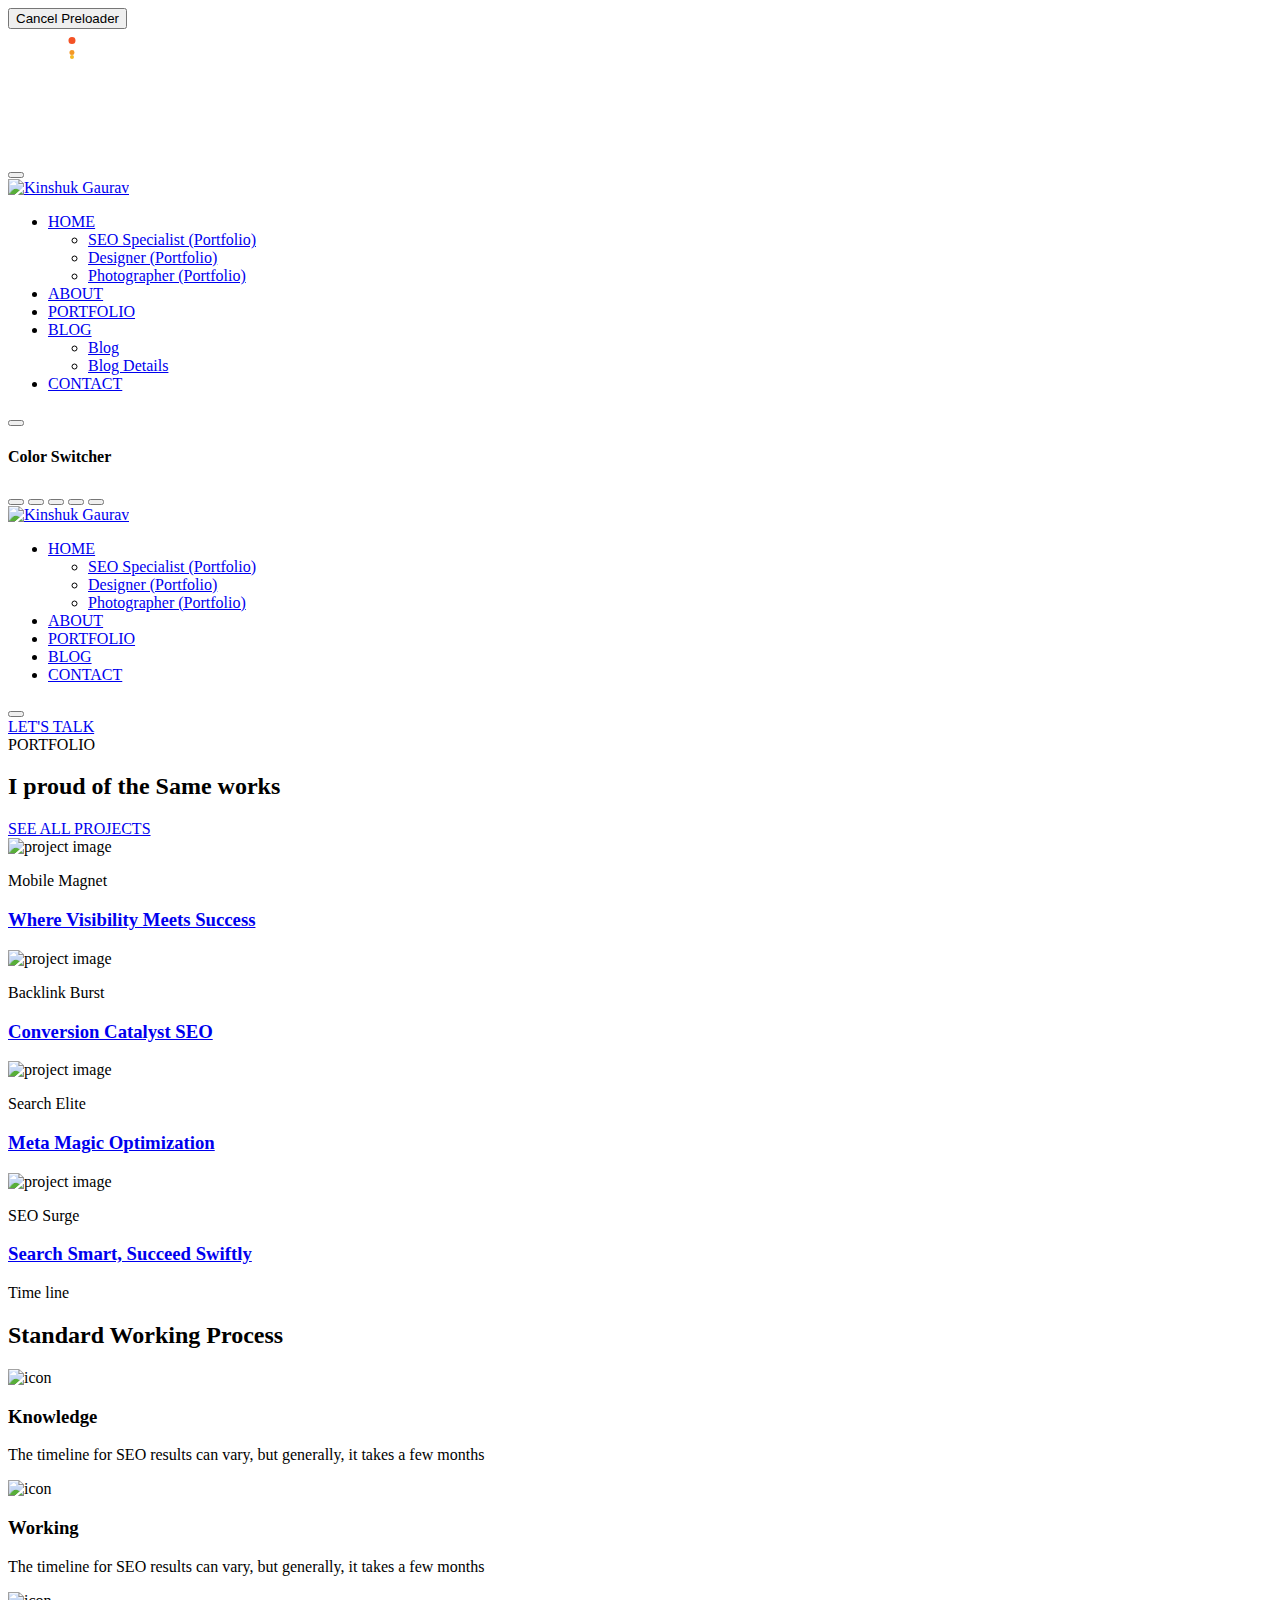
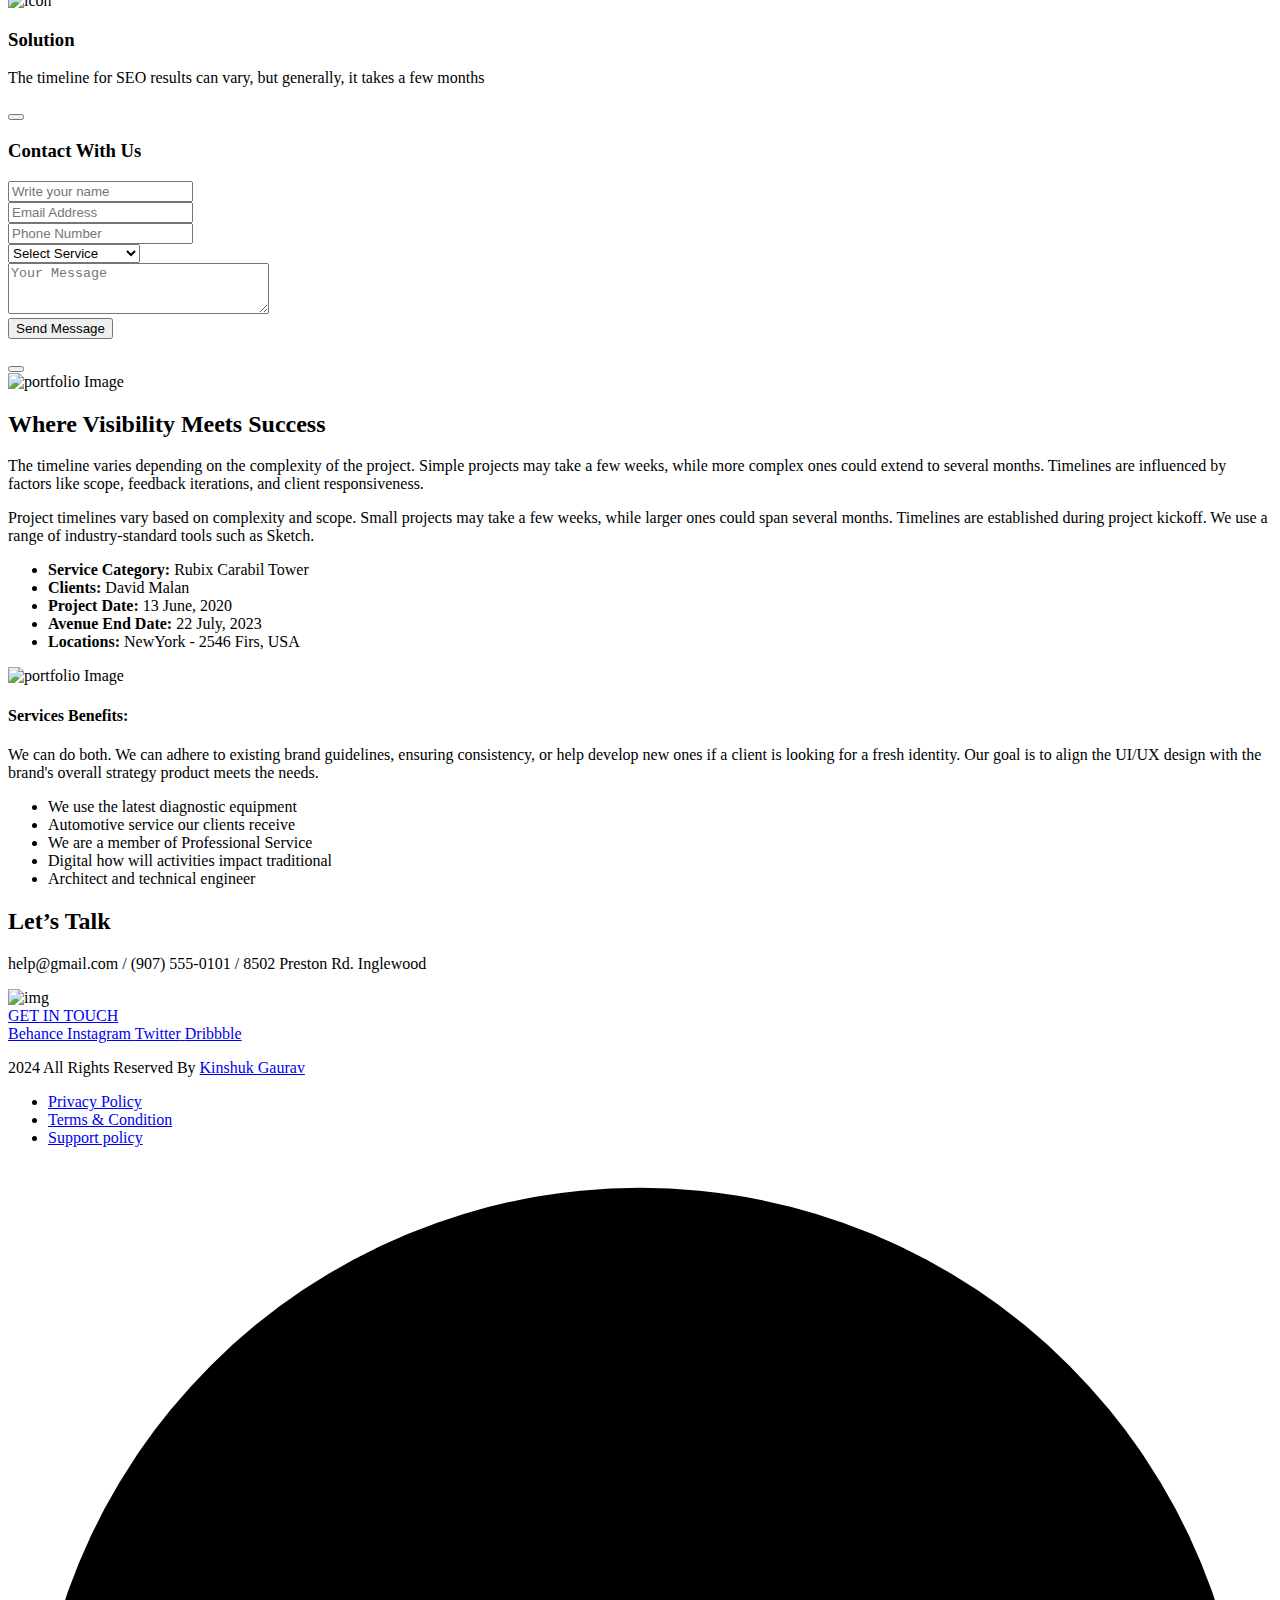
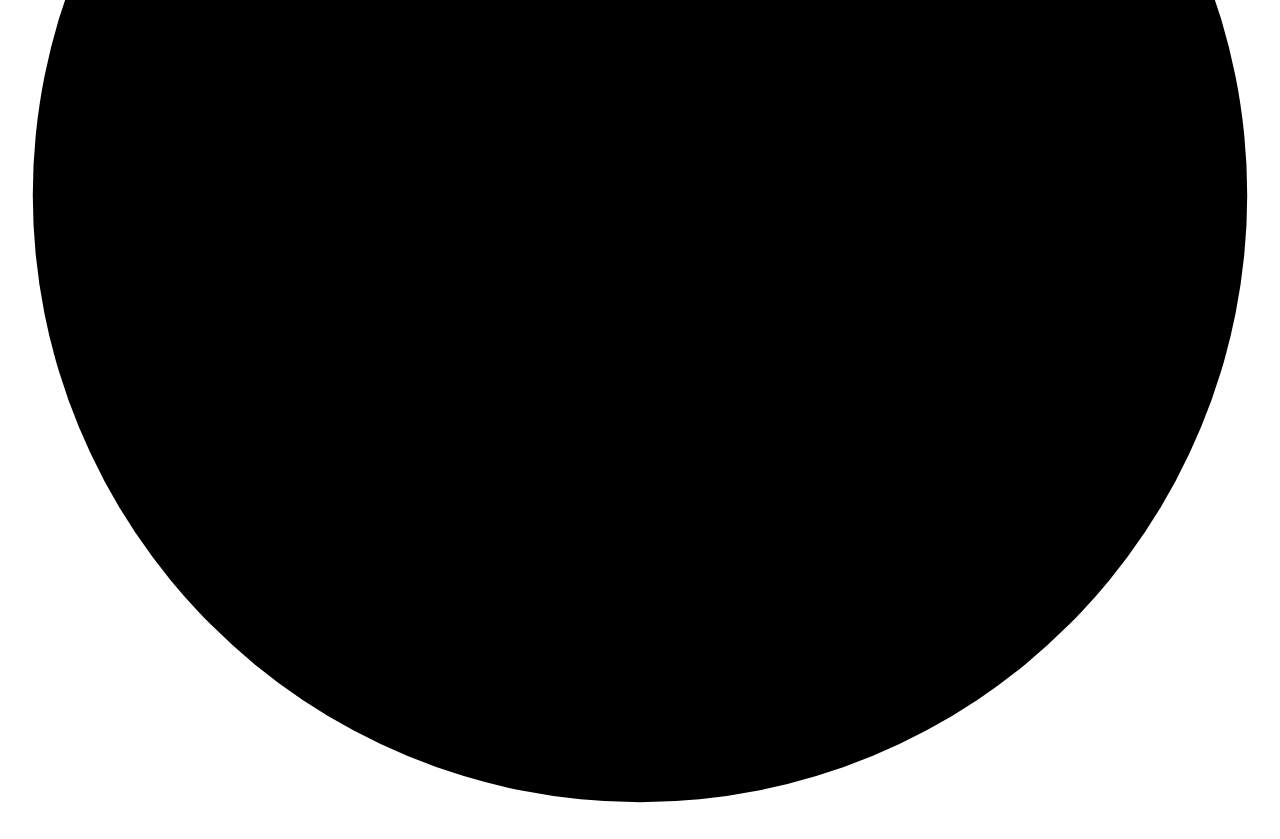
==== data_science_doman.html @ 2983e1f1 "commit" ====
<!doctype html>
<html class="no-js" lang="zxx">

<head>
    <meta charset="utf-8">
    <meta http-equiv="x-ua-compatible" content="ie=edge">
    <title>Kinshuk Gaurav - Personal Portfolio and Resume HTML Template - Home One</title>
    <meta name="author" content="Kinshuk Gaurav">
    <meta name="description" content="Kinshuk Gaurav - Personal Portfolio and Resume HTML Template">
    <meta name="keywords" content="Kinshuk Gaurav - Personal Portfolio and Resume HTML Template">
    <meta name="robots" content="INDEX,FOLLOW">
    <meta name="viewport" content="width=device-width,initial-scale=1,shrink-to-fit=no">
    <link rel="apple-touch-icon" sizes="57x57" href="assets_domains/img/favicons/apple-icon-57x57.png">
    <link rel="apple-touch-icon" sizes="60x60" href="assets_domains/img/favicons/apple-icon-60x60.png">
    <link rel="apple-touch-icon" sizes="72x72" href="assets_domains/img/favicons/apple-icon-72x72.png">
    <link rel="apple-touch-icon" sizes="76x76" href="assets_domains/img/favicons/apple-icon-76x76.png">
    <link rel="apple-touch-icon" sizes="114x114" href="assets_domains/img/favicons/apple-icon-114x114.png">
    <link rel="apple-touch-icon" sizes="120x120" href="assets_domains/img/favicons/apple-icon-120x120.png">
    <link rel="apple-touch-icon" sizes="144x144" href="assets_domains/img/favicons/apple-icon-144x144.png">
    <link rel="apple-touch-icon" sizes="152x152" href="assets_domains/img/favicons/apple-icon-152x152.png">
    <link rel="apple-touch-icon" sizes="180x180" href="assets_domains/img/favicons/apple-icon-180x180.png">
    <link rel="icon" type="image/png" sizes="192x192" href="assets_domains/img/favicons/android-icon-192x192.png">
    <link rel="icon" type="image/png" sizes="32x32" href="assets_domains/img/favicons/favicon-32x32.png">
    <link rel="icon" type="image/png" sizes="96x96" href="assets_domains/img/favicons/favicon-96x96.png">
    <link rel="icon" type="image/png" sizes="16x16" href="assets_domains/img/favicons/favicon-16x16.png">
    <link rel="manifest" href="assets_domains/img/favicons/manifest.json">
    <meta name="msapplication-TileColor" content="#ffffff">
    <meta name="msapplication-TileImage" content="assets_domains/img/favicons/ms-icon-144x144.png">
    <meta name="theme-color" content="#ffffff">
    <link rel="preconnect" href="https://fonts.googleapis.com">
    <link rel="preconnect" href="https://fonts.gstatic.com" crossorigin>
    <link
        href="https://fonts.googleapis.com/css2?family=Montserrat:wght@300;400;500;600;700;800&family=Poppins:wght@300;400;500;600;700&display=swap"
        rel="stylesheet">
    <link rel="stylesheet" href="assets_domains/css/app.min.css">
    <link rel="stylesheet" href="assets_domains/css/fontawesome.min.css">
    <link rel="stylesheet" href="assets_domains/css/style.css">
</head>

<body>
    <div class="preloader"><button class="th-btn preloaderCls link-anim"><span class="text-anime"><span
                    class="text">Cancel Preloader</span></span></button>
        <div class="preloader-inner"><svg xmlns="http://www.w3.org/2000/svg" viewBox="0 0 128 128" height="128px"
                width="128px" class="pl">
                <circle stroke-dashoffset="-376.4" stroke-dasharray="377 377" stroke-linecap="round"
                    transform="rotate(-90,64,64)" stroke-width="8" stroke="hsl(3,90%,55%)" fill="none" r="60" cy="64"
                    cx="64" class="pl__ring1"></circle>
                <circle stroke-dashoffset="-329.3" stroke-dasharray="329.9 329.9" stroke-linecap="round"
                    transform="rotate(-90,64,64)" stroke-width="7" stroke="hsl(13,90%,55%)" fill="none" r="52.5" cy="64"
                    cx="64" class="pl__ring2"></circle>
                <circle stroke-dashoffset="-288.6" stroke-dasharray="289 289" stroke-linecap="round"
                    transform="rotate(-90,64,64)" stroke-width="6" stroke="hsl(23,90%,55%)" fill="none" r="46" cy="64"
                    cx="64" class="pl__ring3"></circle>
                <circle stroke-dashoffset="-254" stroke-dasharray="254.5 254.5" stroke-linecap="round"
                    transform="rotate(-90,64,64)" stroke-width="5" stroke="hsl(33,90%,55%)" fill="none" r="40.5" cy="64"
                    cx="64" class="pl__ring4"></circle>
                <circle stroke-dashoffset="-225.8" stroke-dasharray="226.2 226.2" stroke-linecap="round"
                    transform="rotate(-90,64,64)" stroke-width="4" stroke="hsl(43,90%,55%)" fill="none" r="36" cy="64"
                    cx="64" class="pl__ring5"></circle>
                <circle stroke-dashoffset="-203.9" stroke-dasharray="204.2 204.2" stroke-linecap="round"
                    transform="rotate(-90,64,64)" stroke-width="3" stroke="hsl(53,90%,55%)" fill="none" r="32.5" cy="64"
                    cx="64" class="pl__ring6"></circle>
            </svg></div>
    </div>
    <div class="th-menu-wrapper onepage-nav">
        <div class="th-menu-area text-center"><button class="th-menu-toggle"><i class="fal fa-times"></i></button>
            <div class="mobile-logo"><a class="icon-masking" href="index.html"><span
                        data-mask-src="assets_domains/img/logo.svg" class="mask-icon"></span> <img
                        src="assets_domains/img/logo.svg" alt="Kinshuk Gaurav"></a></div>
            <div class="th-mobile-menu">
                <ul>
                    <li class="menu-item-has-children">
                        <a href="index.html">
                            <div class="link-anim"><span class="text-anime"><span class="text">HOME</span></span>
                            </div>
                        </a>
                        <ul class="sub-menu">
                            <li><a href="index.html">SEO Specialist (Portfolio)</a></li>
                            <li><a href="home-2.html">Designer (Portfolio)</a></li>
                            <li><a href="home-3.html">Photographer (Portfolio)</a></li>
                        </ul>
                    </li>
                    <li>
                        <a href="index.html#about-sec">
                            <div class="link-anim"><span class="text-anime"><span class="text">ABOUT</span></span>
                            </div>
                        </a>
                    </li>
                    <li>
                        <a href="index.html#portfolio-sec">
                            <div class="link-anim"><span class="text-anime"><span class="text">PORTFOLIO</span></span>
                            </div>
                        </a>
                    </li>
                    <li class="menu-item-has-children">
                        <a href="blog.html">
                            <div class="link-anim"><span class="text-anime"><span class="text">BLOG</span></span>
                            </div>
                        </a>
                        <ul class="sub-menu">
                            <li><a href="blog.html">Blog</a></li>
                            <li><a href="blog-details.html">Blog Details</a></li>
                        </ul>
                    </li>
                    <li>
                        <a href="#contactModal" data-bs-toggle="modal" data-bs-target="#contactModal">
                            <div class="link-anim"><span class="text-anime"><span class="text">CONTACT</span></span>
                            </div>
                        </a>
                    </li>
                </ul>
            </div>
        </div>
    </div>
    <div class="color-scheme-wrap active"><button class="switchIcon"><i class="far fa-palette"></i></button>
        <h4 class="color-scheme-wrap-title"><i class="far fa-palette"></i> Color Switcher</h4>
        <div class="color-switch-btns"><button data-color="#D21C23"><i class="fa-solid fa-droplet"></i></button> <button
                data-color="#EB5939"><i class="fa-solid fa-droplet"></i></button> <button data-color="#FF9301"><i
                    class="fa-solid fa-droplet"></i></button> <button data-color="#00D061"><i
                    class="fa-solid fa-droplet"></i></button> <button data-color="#0092FF"><i
                    class="fa-solid fa-droplet"></i></button></div>
    </div>
    <header class="th-header header-layout1 onepage-nav">
        <div class="sticky-wrapper">
            <div class="sticky-active">
                <div class="menu-area">
                    <div class="container">
                        <div class="row align-items-center justify-content-between">
                            <div class="col-auto">
                                <div class="header-logo"><a class="icon-masking" href="index.html"><span
                                            data-mask-src="https://cdn-icons-png.flaticon.com/512/3080/3080443.png"
                                            class="mask-icon"></span> <img src="assets_domains/img/logo.svg"
                                            alt="Kinshuk Gaurav"></a></div>
                            </div>
                            <div class="col-auto">
                                <nav class="main-menu d-none d-lg-inline-block">
                                    <ul>
                                        <li class="menu-item-has-children">
                                            <a href="#hero">
                                                <div class="link-anim"><span class="text-anime"><span
                                                            class="text">HOME</span></span>
                                                </div>
                                            </a>
                                            <ul class="sub-menu">
                                                <li><a href="index.html">SEO Specialist (Portfolio)</a></li>
                                                <li><a href="home-2.html">Designer (Portfolio)</a></li>
                                                <li><a href="home-3.html">Photographer (Portfolio)</a></li>
                                            </ul>
                                        </li>
                                        <li>
                                            <a href="#about-sec">
                                                <div class="link-anim"><span class="text-anime"><span
                                                            class="text">ABOUT</span></span>
                                                </div>
                                            </a>
                                        </li>
                                        <li>
                                            <a href="#portfolio-sec">
                                                <div class="link-anim"><span class="text-anime"><span
                                                            class="text">PORTFOLIO</span></span>
                                                </div>
                                            </a>
                                        </li>
                                        <li>
                                            <a href="#blog-sec">
                                                <div class="link-anim"><span class="text-anime"><span
                                                            class="text">BLOG</span></span>
                                                </div>
                                            </a>
                                        </li>
                                        <li>
                                            <a href="#contactModal" data-bs-toggle="modal"
                                                data-bs-target="#contactModal">
                                                <div class="link-anim"><span class="text-anime"><span
                                                            class="text">CONTACT</span></span>
                                                </div>
                                            </a>
                                        </li>
                                    </ul>
                                </nav>
                                <div class="header-button d-flex d-lg-none"><button type="button"
                                        class="th-menu-toggle"><i class="far fa-bars"></i></button></div>
                            </div>
                            <div class="col-auto d-none d-lg-block">
                                <div class="header-button"><a href="#contactModal" data-bs-toggle="modal"
                                        data-bs-target="#contactModal" class="th-btn style-border link-anim"><span
                                            class="text-anime"><span class="text">LET'S TALK</span></span></a></div>
                            </div>
                        </div>
                    </div>
                </div>
            </div>
        </div>
    </header>
    <section class="space" id="portfolio-sec">
        <div class="container">
            <div class="row justify-content-between">
                <div class="col-xl-4">
                    <div class="title-area"><span class="sub-title">PORTFOLIO</span>
                        <h2 class="sec-title">I proud of the Same works</h2>
                    </div>
                </div>
                <div class="col-auto align-self-end">
                    <div class="sec-btn"><a href="https://www.behance.net/" class="th-btn style-border2 link-anim"><span
                                class="text-anime"><span class="text">SEE ALL PROJECTS</span></span><i
                                class="fa-solid fa-arrow-right ms-2"></i></a></div>
                </div>
            </div>
            <div class="portfolio-list-wrap">
                <div class="portfolio-list">
                    <div class="portfolio-card">
                        <div class="portfolio-img img-shine" data-bs-toggle="modal" data-bs-target="#portfolioModal">
                            <img src="https://cdn-icons-png.flaticon.com/512/3080/3080443.png" alt="project image">
                        </div>
                        <div class="portfolio-content"><a href="#portfolioModal" data-bs-toggle="modal"
                                data-bs-target="#portfolioModal" class="icon-btn"><i class="far fa-arrow-right"></i></a>
                            <div class="portfolio-details">
                                <p class="portfolio-subtitle">Mobile Magnet</p>
                                <h3 class="portfolio-title"><a href="#portfolioModal" data-bs-toggle="modal"
                                        data-bs-target="#portfolioModal">Where Visibility Meets Success</a></h3>
                            </div>
                        </div>
                    </div>
                </div>
                <div class="portfolio-list">
                    <div class="portfolio-card">
                        <div class="portfolio-img img-shine" data-bs-toggle="modal" data-bs-target="#portfolioModal">
                            <img src="assets_domains/img/project/project_1_2.png" alt="project image">
                        </div>
                        <div class="portfolio-content"><a href="#portfolioModal" data-bs-toggle="modal"
                                data-bs-target="#portfolioModal" class="icon-btn"><i class="far fa-arrow-right"></i></a>
                            <div class="portfolio-details">
                                <p class="portfolio-subtitle">Backlink Burst</p>
                                <h3 class="portfolio-title"><a href="#portfolioModal" data-bs-toggle="modal"
                                        data-bs-target="#portfolioModal">Conversion Catalyst SEO</a></h3>
                            </div>
                        </div>
                    </div>
                </div>
                <div class="portfolio-list">
                    <div class="portfolio-card">
                        <div class="portfolio-img img-shine" data-bs-toggle="modal" data-bs-target="#portfolioModal">
                            <img src="assets_domains/img/project/project_1_3.png" alt="project image">
                        </div>
                        <div class="portfolio-content"><a href="#portfolioModal" data-bs-toggle="modal"
                                data-bs-target="#portfolioModal" class="icon-btn"><i class="far fa-arrow-right"></i></a>
                            <div class="portfolio-details">
                                <p class="portfolio-subtitle">Search Elite</p>
                                <h3 class="portfolio-title"><a href="#portfolioModal" data-bs-toggle="modal"
                                        data-bs-target="#portfolioModal">Meta Magic Optimization</a></h3>
                            </div>
                        </div>
                    </div>
                </div>
                <div class="portfolio-list">
                    <div class="portfolio-card">
                        <div class="portfolio-img img-shine" data-bs-toggle="modal" data-bs-target="#portfolioModal">
                            <img src="assets_domains/img/project/project_1_4.png" alt="project image">
                        </div>
                        <div class="portfolio-content"><a href="#portfolioModal" data-bs-toggle="modal"
                                data-bs-target="#portfolioModal" class="icon-btn"><i class="far fa-arrow-right"></i></a>
                            <div class="portfolio-details">
                                <p class="portfolio-subtitle">SEO Surge</p>
                                <h3 class="portfolio-title"><a href="#portfolioModal" data-bs-toggle="modal"
                                        data-bs-target="#portfolioModal">Search Smart, Succeed Swiftly</a></h3>
                            </div>
                        </div>
                    </div>
                </div>
            </div>
        </div>
    </section>

    <section class="space-bottom">
        <div class="container">
            <div class="title-area text-center"><span class="sub-title">Time line</span>
                <h2 class="sec-title">Standard Working Process</h2>
            </div>
            <div class="process-wrap-1" data-bg-src="assets_domains/img/shape/process-bg-shape1.png">
                <div class="row gy-4 gy-xl-0 justify-content-lg-between justify-content-center">
                    <div class="col-xl-auto col-lg-4 col-md-6">
                        <div class="process-card">
                            <div class="box-content">
                                <div class="box-icon"><img src="assets_domains/img/icon/process-icon1-1.svg" alt="icon">
                                </div>
                                <h3 class="box-title">Knowledge</h3>
                                <p class="box-text">The timeline for SEO results can vary, but generally, it takes a few
                                    months</p>
                            </div>
                        </div>
                    </div>
                    <div class="col-xl-auto col-lg-4 col-md-6">
                        <div class="process-card">
                            <div class="box-content">
                                <div class="box-icon"><img src="assets_domains/img/icon/process-icon1-2.svg" alt="icon">
                                </div>
                                <h3 class="box-title">Working</h3>
                                <p class="box-text">The timeline for SEO results can vary, but generally, it takes a few
                                    months</p>
                            </div>
                        </div>
                    </div>
                    <div class="col-xl-auto col-lg-4 col-md-6">
                        <div class="process-card">
                            <div class="box-content">
                                <div class="box-icon"><img src="assets_domains/img/icon/process-icon1-3.svg" alt="icon">
                                </div>
                                <h3 class="box-title">Solution</h3>
                                <p class="box-text">The timeline for SEO results can vary, but generally, it takes a few
                                    months</p>
                            </div>
                        </div>
                    </div>
                </div>
            </div>
        </div>
    </section>
    <div class="th-modal modal fade" id="contactModal" tabindex="-1" aria-hidden="true">
        <div class="modal-dialog modal-xl">
            <div class="modal-content">
                <div class="container"><button type="button" class="icon-btn btn-close" data-bs-dismiss="modal"
                        aria-label="Close"><i class="fa-regular fa-xmark"></i></button>
                    <div class="contact-form-v1 bg-title">
                        <h3 class="fs-40 mb-30 mt-n2 text-white">Contact With Us</h3>
                        <form action="mail.php" method="POST" class="contact-form ajax-contact">
                            <div class="row">
                                <div class="form-group col-md-6 style-border"><input type="text" class="form-control"
                                        name="name" id="name" placeholder="Write your name"></div>
                                <div class="form-group col-md-6 style-border"><input type="email" class="form-control"
                                        name="email" id="email" placeholder="Email Address"></div>
                                <div class="form-group col-md-6 style-border"><input type="tel" class="form-control"
                                        name="number" id="number" placeholder="Phone Number"></div>
                                <div class="form-group col-md-6 style-border"><select name="subject" id="subject"
                                        class="form-select">
                                        <option value="" disabled="disabled" selected="selected" hidden>Select Service
                                        </option>
                                        <option value="Web Development">Web Development</option>
                                        <option value="Brand Marketing">Brand Marketing</option>
                                        <option value="UI/UX Designing">UI/UX Designing</option>
                                        <option value="Photography">Photography</option>
                                    </select> <i class="fal fa-chevron-down"></i></div>
                                <div class="form-group col-12 style-border"><textarea name="message" id="message"
                                        cols="30" rows="3" class="form-control" placeholder="Your Message"></textarea>
                                </div>
                                <div class="form-btn col-12"><button class="th-btn w-100">Send Message</button></div>
                            </div>
                            <p class="form-messages mb-0 mt-3"></p>
                        </form>
                    </div>
                </div>
            </div>
        </div>
    </div>
    <div class="th-modal modal fade" id="portfolioModal" tabindex="-1" aria-hidden="true">
        <div class="modal-dialog modal-xl">
            <div class="modal-content">
                <div class="container"><button type="button" class="icon-btn btn-close" data-bs-dismiss="modal"
                        aria-label="Close"><i class="fa-regular fa-xmark"></i></button>
                    <div class="page-single bg-title">
                        <div class="page-img mb-30"><img class="w-100" src="assets_domains/img/project/project_1_1.png"
                                alt="portfolio Image"></div>
                        <div class="page-content">
                            <h2 class="h3 page-title text-white">Where Visibility Meets Success</h2>
                            <div class="row gy-30">
                                <div class="col-xl-7">
                                    <p class="mb-20 text-light">The timeline varies depending on the complexity of the
                                        project. Simple projects may take a few weeks, while more complex ones could
                                        extend to several months. Timelines are influenced by factors like scope,
                                        feedback
                                        iterations, and client responsiveness.</p>
                                    <p class="mb-xl-4 mb-0 text-light">Project timelines vary based on complexity and
                                        scope. Small projects may take a few weeks, while larger ones could span several
                                        months. Timelines are established during project kickoff. We use a range of
                                        industry-standard
                                        tools such as Sketch.</p>
                                </div>
                                <div class="col-xl-5">
                                    <ul class="portfolio-info-list text-light">
                                        <li><strong>Service Category:</strong> Rubix Carabil Tower</li>
                                        <li><strong>Clients:</strong> David Malan</li>
                                        <li><strong>Project Date:</strong> 13 June, 2020</li>
                                        <li><strong>Avenue End Date:</strong> 22 July, 2023</li>
                                        <li><strong>Locations:</strong> NewYork - 2546 Firs, USA</li>
                                    </ul>
                                </div>
                            </div>
                            <div class="row gy-30 gx-40 align-items-center">
                                <div class="col-xl-6">
                                    <div class="page-img mb-0"><img class="w-100"
                                            src="assets_domains/img/project/project_1_2.png" alt="portfolio Image">
                                    </div>
                                </div>
                                <div class="col-xl-6">
                                    <h4 class="box-title text-white">Services Benefits:</h4>
                                    <p class="text-light">We can do both. We can adhere to existing brand guidelines,
                                        ensuring consistency, or help develop new ones if a client is looking for a
                                        fresh identity. Our goal is to align the UI/UX design with the brand's overall
                                        strategy product meets the needs.</p>
                                    <div class="checklist style7">
                                        <ul>
                                            <li class="text-light"><i class="far fa-check-circle"></i>We use the latest
                                                diagnostic equipment</li>
                                            <li class="text-light"><i class="far fa-check-circle"></i>Automotive service
                                                our clients receive</li>
                                            <li class="text-light"><i class="far fa-check-circle"></i>We are a member of
                                                Professional Service</li>
                                            <li class="text-light"><i class="far fa-check-circle"></i>Digital how will
                                                activities impact traditional</li>
                                            <li class="text-light"><i class="far fa-check-circle"></i>Architect and
                                                technical engineer</li>
                                        </ul>
                                    </div>
                                </div>
                            </div>
                        </div>
                    </div>
                </div>
            </div>
        </div>
    </div>
    <footer class="footer-wrapper footer-layout1">
        <div class="footer-top">
            <div class="container">
                <h2 class="footer-top-title">Let’s Talk</h2>
                <p class="footer-top-text">help@gmail.com / (907) 555-0101 / 8502 Preston Rd. Inglewood</p>
                <div class="footer-btn-wrap">
                    <div class="bg-shape">
                        <div class="icon"><i class="fa-regular fa-arrow-down-long"></i></div><img class="spin"
                            src="assets_domains/img/bg/footer_bg_1.jpg" alt="img">
                    </div><a class="th-btn link-anim" href="#contactModal" data-bs-toggle="modal"
                        data-bs-target="#contactModal"><span class="text-anime"><span class="text">GET IN
                                TOUCH</span></span></a>
                </div>
                <div class="footer-social-wrap"><a class="social-link link-anim" href="https://www.behance.com/"><span
                            class="icon-btn"><i class="fab fa-behance"></i></span> <span class="text-anime"><span
                                class="text">Behance</span> </span></a><a class="social-link link-anim"
                        href="https://www.instagram.com/"><span class="icon-btn"><i class="fab fa-instagram"></i></span>
                        <span class="text-anime"><span class="text">Instagram</span> </span></a>
                    <a class="social-link link-anim" href="https://www.twitter.com/"><span class="icon-btn"><i
                                class="fab fa-twitter"></i></span> <span class="text-anime"><span
                                class="text">Twitter</span> </span>
                    </a><a class="social-link link-anim" href="https://www.dribbble.com/"><span class="icon-btn"><i
                                class="fab fa-dribbble"></i></span> <span class="text-anime"><span
                                class="text">Dribbble</span></span></a>
                </div>
            </div>
        </div>
        <div class="copyright-wrap">
            <div class="container">
                <div class="row gy-2 align-items-center">
                    <div class="col-lg-6">
                        <p class="copyright-text"><i class="fal fa-copyright"></i> 2024 All Rights Reserved By <a
                                href="index.html">Kinshuk Gaurav</a></p>
                    </div>
                    <div class="col-lg-6 text-center text-lg-end">
                        <div class="footer-links">
                            <ul>
                                <li><a href="about.html">Privacy Policy</a></li>
                                <li><a href="about.html">Terms & Condition</a></li>
                                <li><a href="about.html">Support policy</a></li>
                            </ul>
                        </div>
                    </div>
                </div>
            </div>
        </div>
    </footer>
    <div class="scroll-top"><svg class="progress-circle svg-content" width="100%" height="100%" viewBox="-1 -1 102 102">
            <path d="M50,1 a49,49 0 0,1 0,98 a49,49 0 0,1 0,-98"
                style="transition: stroke-dashoffset 10ms linear 0s; stroke-dasharray: 307.919, 307.919; stroke-dashoffset: 307.919;">
            </path>
        </svg></div>
    <script src="assets_domains/js/vendor/jquery-3.7.1.min.js"></script>
    <script src="assets_domains/js/app.min.js"></script>
    <script src="assets_domains/js/main.js"></script>
</body>

</html>
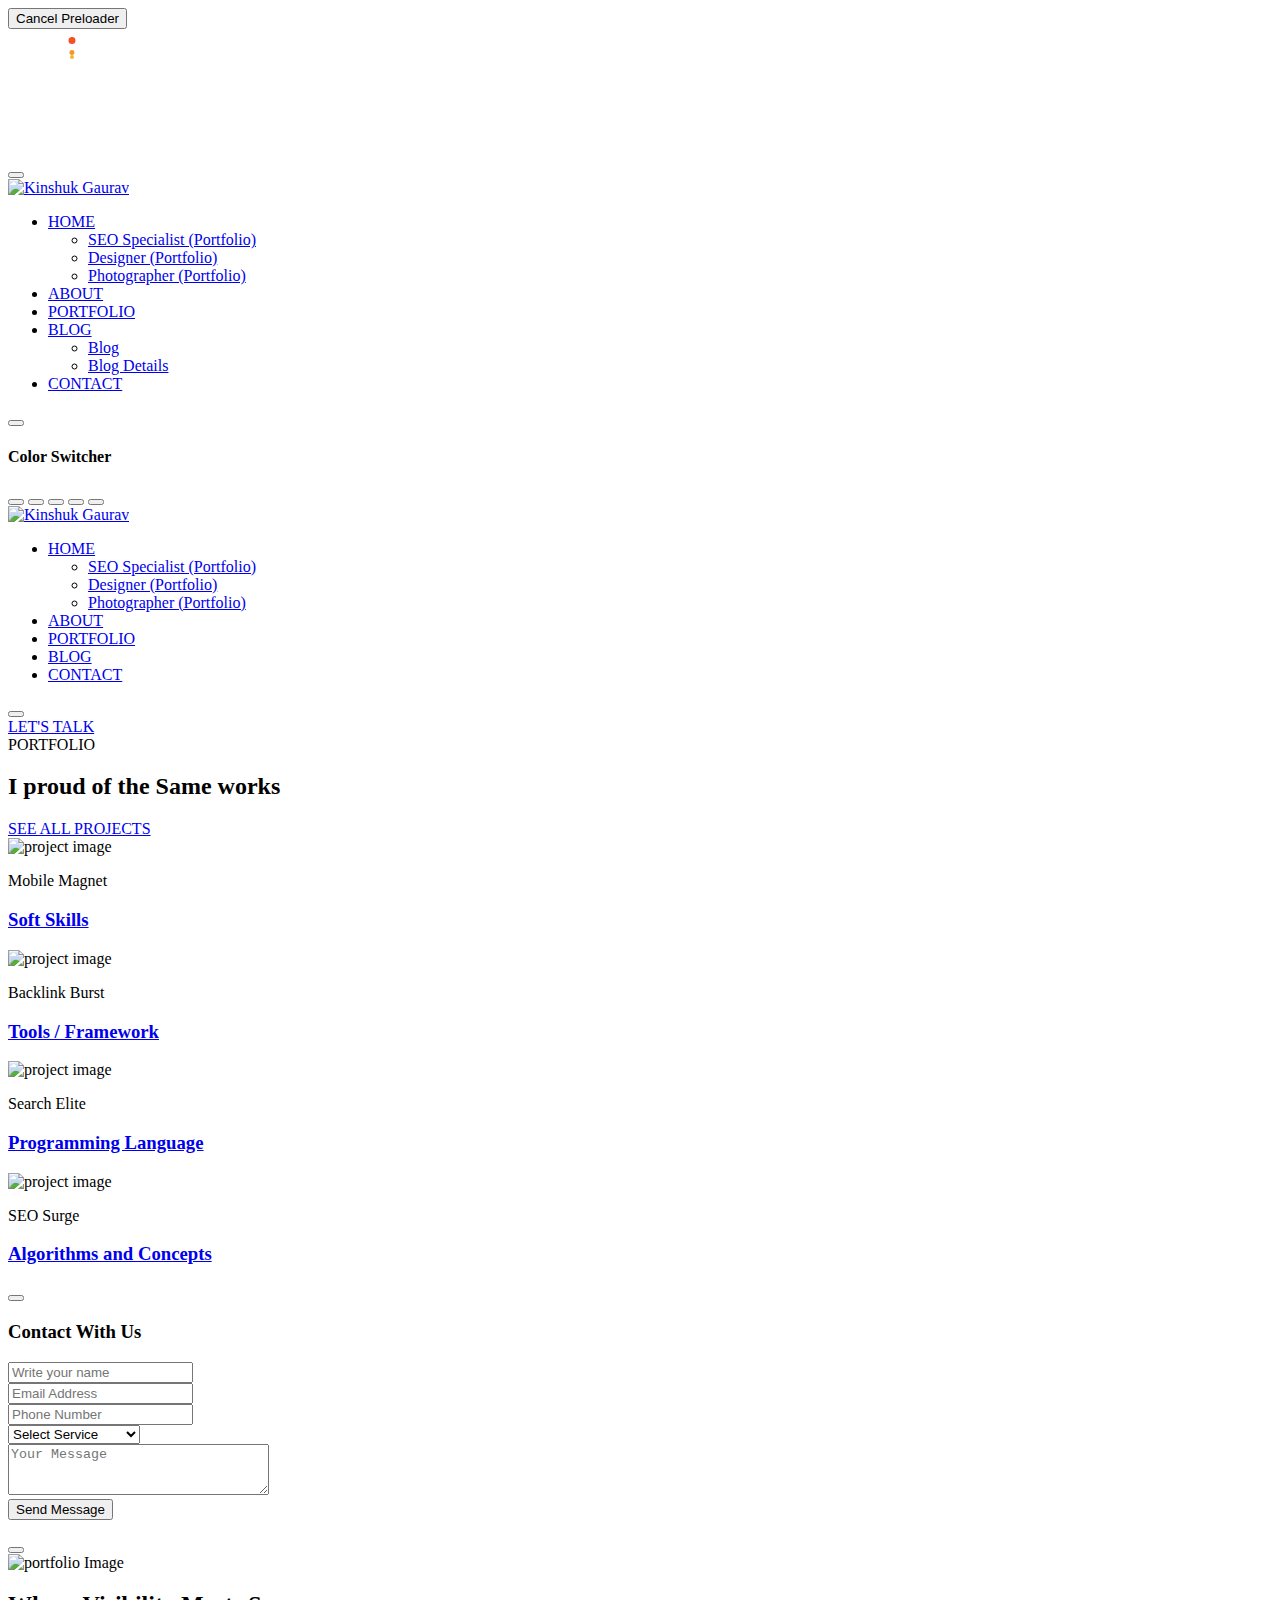
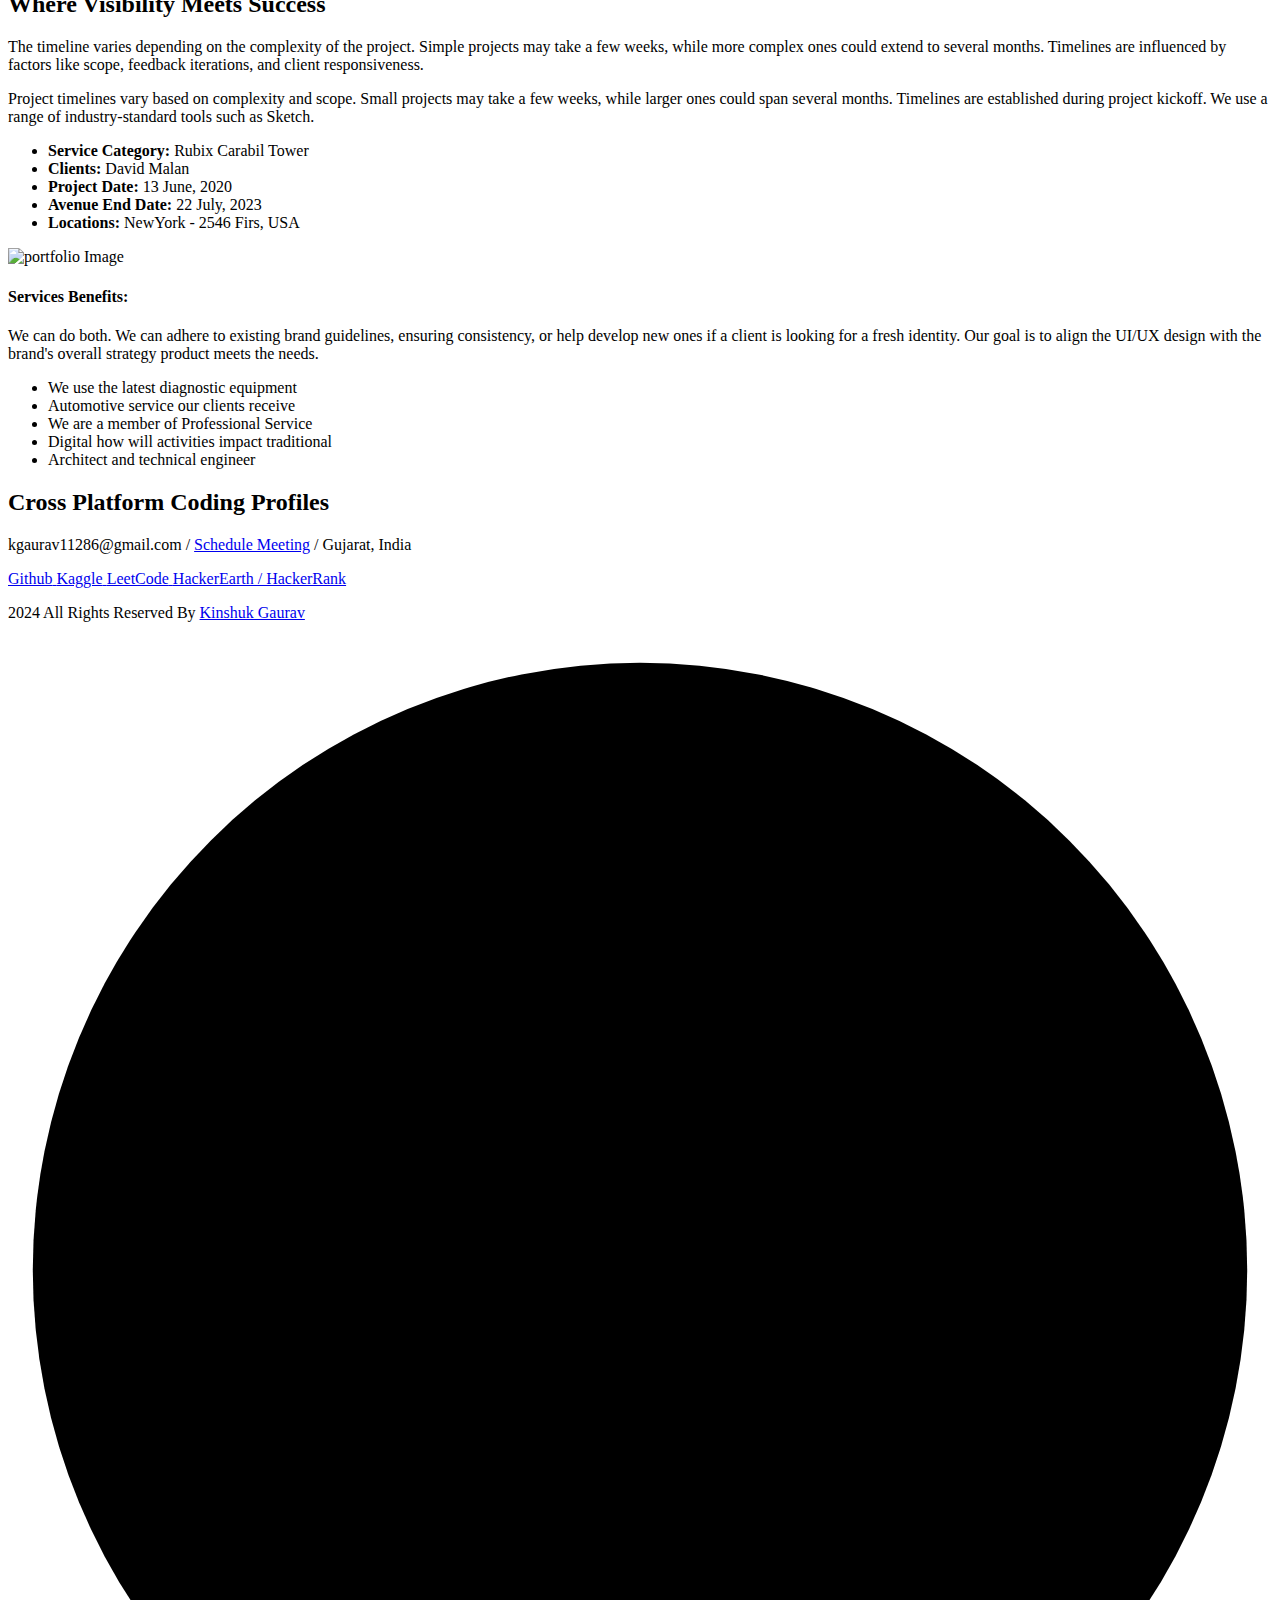
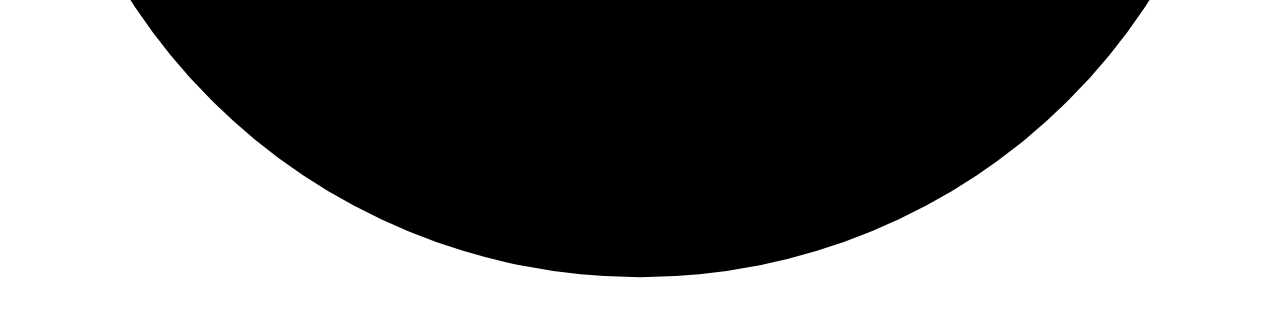
==== commit f2da353e: "cpmmit" ====
--- a/data_science_doman.html
+++ b/data_science_doman.html
@@ -217,7 +217,7 @@
                             <div class="portfolio-details">
                                 <p class="portfolio-subtitle">Mobile Magnet</p>
                                 <h3 class="portfolio-title"><a href="#portfolioModal" data-bs-toggle="modal"
-                                        data-bs-target="#portfolioModal">Where Visibility Meets Success</a></h3>
+                                        data-bs-target="#portfolioModal">Soft Skills</a></h3>
                             </div>
                         </div>
                     </div>
@@ -232,7 +232,7 @@
                             <div class="portfolio-details">
                                 <p class="portfolio-subtitle">Backlink Burst</p>
                                 <h3 class="portfolio-title"><a href="#portfolioModal" data-bs-toggle="modal"
-                                        data-bs-target="#portfolioModal">Conversion Catalyst SEO</a></h3>
+                                        data-bs-target="#portfolioModal">Tools / Framework</a></h3>
                             </div>
                         </div>
                     </div>
@@ -247,7 +247,7 @@
                             <div class="portfolio-details">
                                 <p class="portfolio-subtitle">Search Elite</p>
                                 <h3 class="portfolio-title"><a href="#portfolioModal" data-bs-toggle="modal"
-                                        data-bs-target="#portfolioModal">Meta Magic Optimization</a></h3>
+                                        data-bs-target="#portfolioModal">Programming Language</a></h3>
                             </div>
                         </div>
                     </div>
@@ -262,7 +262,7 @@
                             <div class="portfolio-details">
                                 <p class="portfolio-subtitle">SEO Surge</p>
                                 <h3 class="portfolio-title"><a href="#portfolioModal" data-bs-toggle="modal"
-                                        data-bs-target="#portfolioModal">Search Smart, Succeed Swiftly</a></h3>
+                                        data-bs-target="#portfolioModal">Algorithms and Concepts</a></h3>
                             </div>
                         </div>
                     </div>
@@ -271,7 +271,7 @@
         </div>
     </section>
 
-    <section class="space-bottom">
+    <!-- <section class="space-bottom">
         <div class="container">
             <div class="title-area text-center"><span class="sub-title">Time line</span>
                 <h2 class="sec-title">Standard Working Process</h2>
@@ -314,7 +314,7 @@
                 </div>
             </div>
         </div>
-    </section>
+    </section> -->
     <div class="th-modal modal fade" id="contactModal" tabindex="-1" aria-hidden="true">
         <div class="modal-dialog modal-xl">
             <div class="modal-content">
@@ -421,27 +421,28 @@
     <footer class="footer-wrapper footer-layout1">
         <div class="footer-top">
             <div class="container">
-                <h2 class="footer-top-title">Let’s Talk</h2>
-                <p class="footer-top-text">help@gmail.com / (907) 555-0101 / 8502 Preston Rd. Inglewood</p>
-                <div class="footer-btn-wrap">
+                <h2 class="footer-top-title">Cross Platform Coding Profiles</h2>
+                <p class="footer-top-text">kgaurav11286@gmail.com / <a href="https://calendly.com/kgaurav11286/30min">
+                        Schedule Meeting</a> / Gujarat, India</p>
+                <!-- <div class="footer-btn-wrap">
                     <div class="bg-shape">
                         <div class="icon"><i class="fa-regular fa-arrow-down-long"></i></div><img class="spin"
                             src="assets_domains/img/bg/footer_bg_1.jpg" alt="img">
                     </div><a class="th-btn link-anim" href="#contactModal" data-bs-toggle="modal"
                         data-bs-target="#contactModal"><span class="text-anime"><span class="text">GET IN
                                 TOUCH</span></span></a>
-                </div>
+                </div> -->
                 <div class="footer-social-wrap"><a class="social-link link-anim" href="https://www.behance.com/"><span
-                            class="icon-btn"><i class="fab fa-behance"></i></span> <span class="text-anime"><span
-                                class="text">Behance</span> </span></a><a class="social-link link-anim"
-                        href="https://www.instagram.com/"><span class="icon-btn"><i class="fab fa-instagram"></i></span>
-                        <span class="text-anime"><span class="text">Instagram</span> </span></a>
+                            class="icon-btn"><i class="fab fa-github"></i></span> <span class="text-anime"><span
+                                class="text">Github</span> </span></a><a class="social-link link-anim"
+                        href="https://www.instagram.com/"><span class="icon-btn"><i class="fab fa-kaggle"></i></span>
+                        <span class="text-anime"><span class="text">Kaggle</span> </span></a>
                     <a class="social-link link-anim" href="https://www.twitter.com/"><span class="icon-btn"><i
                                 class="fab fa-twitter"></i></span> <span class="text-anime"><span
-                                class="text">Twitter</span> </span>
+                                class="text">LeetCode</span> </span>
                     </a><a class="social-link link-anim" href="https://www.dribbble.com/"><span class="icon-btn"><i
-                                class="fab fa-dribbble"></i></span> <span class="text-anime"><span
-                                class="text">Dribbble</span></span></a>
+                                class="fab fa-hackerrank"></i></span> <span class="text-anime"><span
+                                class="text">HackerEarth / HackerRank</span></span></a>
                 </div>
             </div>
         </div>
@@ -452,7 +453,7 @@
                         <p class="copyright-text"><i class="fal fa-copyright"></i> 2024 All Rights Reserved By <a
                                 href="index.html">Kinshuk Gaurav</a></p>
                     </div>
-                    <div class="col-lg-6 text-center text-lg-end">
+                    <!-- <div class="col-lg-6 text-center text-lg-end">
                         <div class="footer-links">
                             <ul>
                                 <li><a href="about.html">Privacy Policy</a></li>
@@ -460,7 +461,7 @@
                                 <li><a href="about.html">Support policy</a></li>
                             </ul>
                         </div>
-                    </div>
+                    </div> -->
                 </div>
             </div>
         </div>
@@ -470,9 +471,20 @@
                 style="transition: stroke-dashoffset 10ms linear 0s; stroke-dasharray: 307.919, 307.919; stroke-dashoffset: 307.919;">
             </path>
         </svg></div>
+
+
+
+
+
+    <!-- This is the scripts section -->
+
     <script src="assets_domains/js/vendor/jquery-3.7.1.min.js"></script>
     <script src="assets_domains/js/app.min.js"></script>
     <script src="assets_domains/js/main.js"></script>
+
+
+
+
 </body>
 
 </html>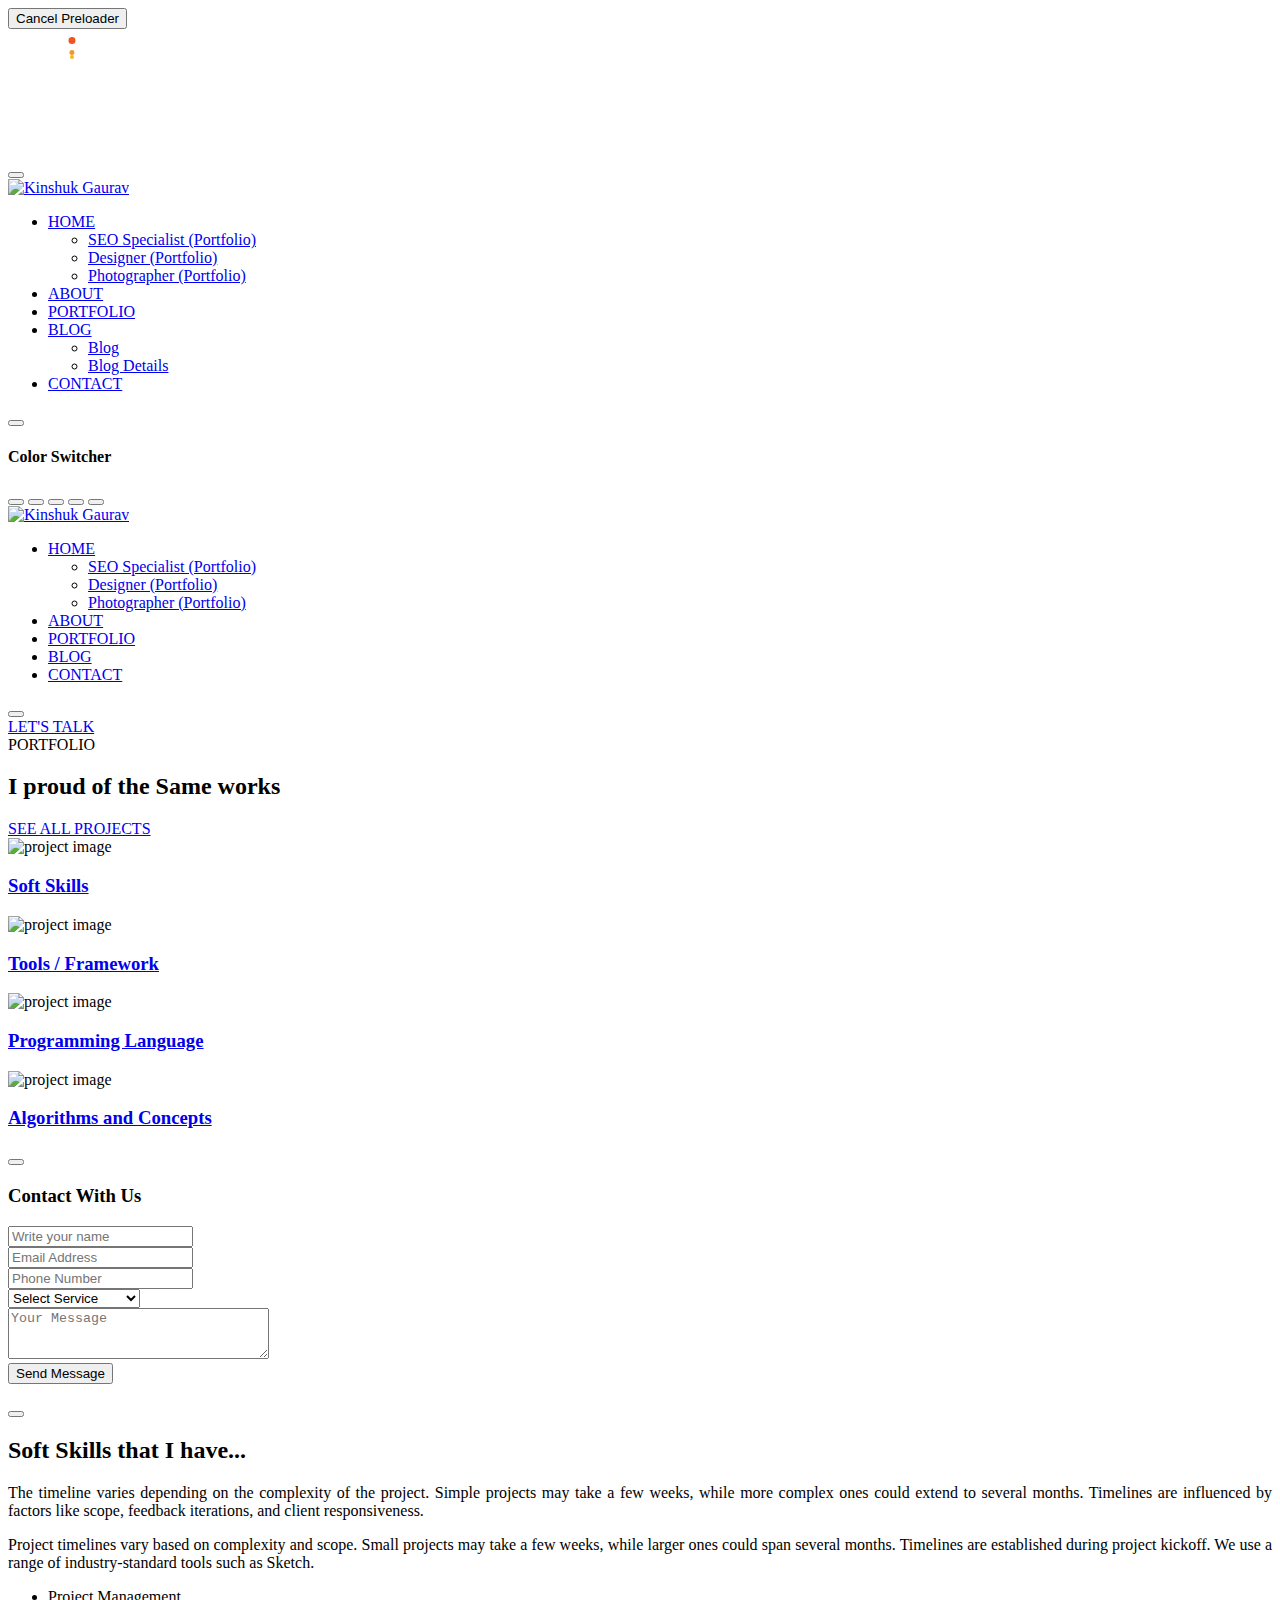
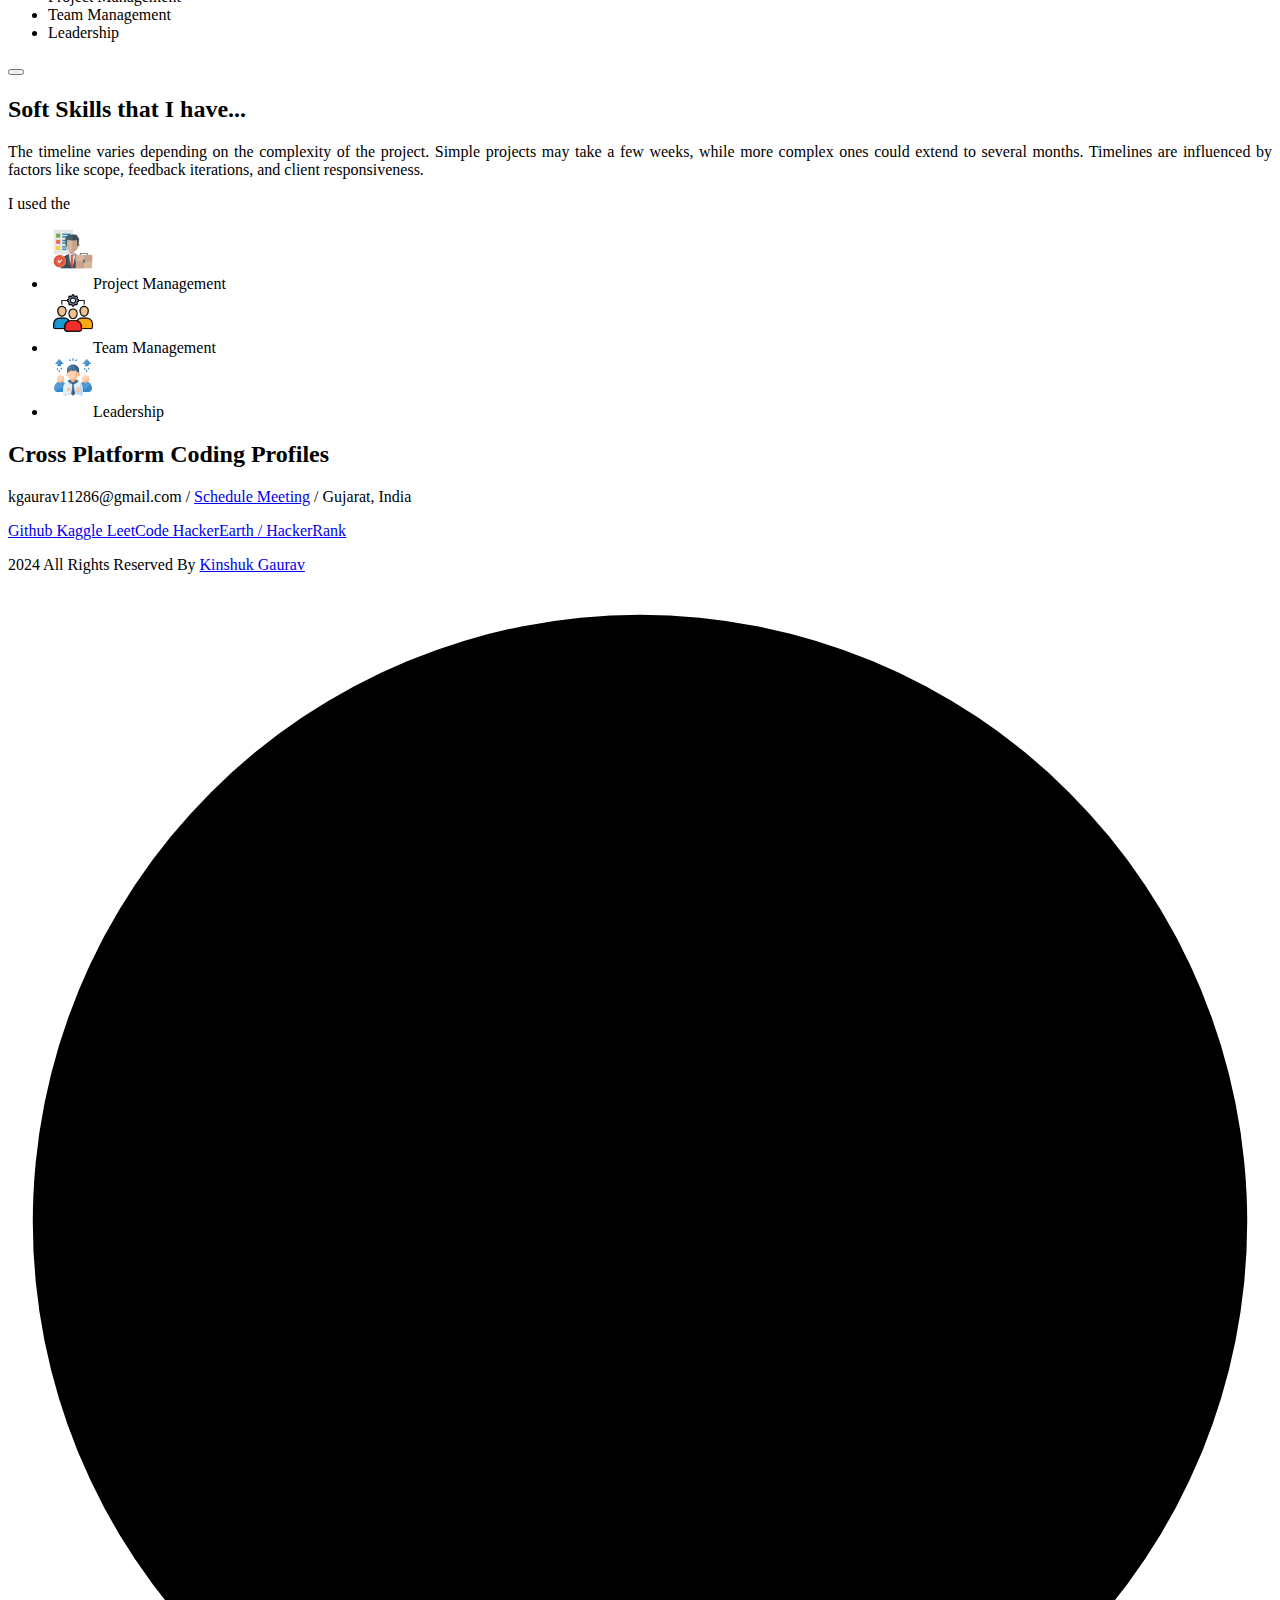
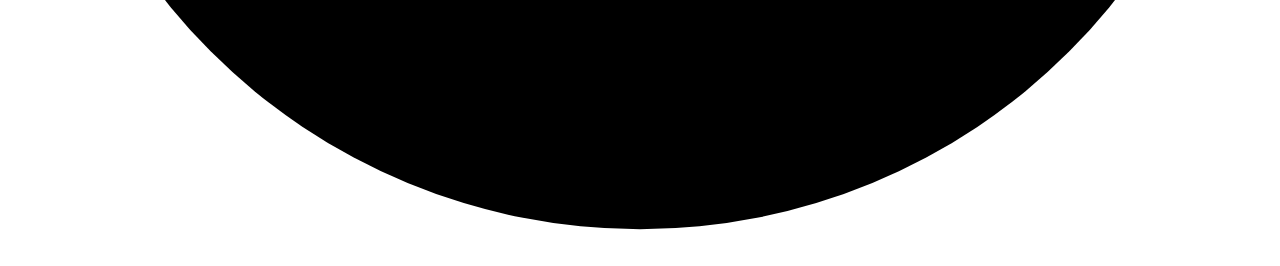
==== commit 6d54a35c: "commit" ====
--- a/data_science_doman.html
+++ b/data_science_doman.html
@@ -2,276 +2,269 @@
 <html class="no-js" lang="zxx">
 
 <head>
-    <meta charset="utf-8">
-    <meta http-equiv="x-ua-compatible" content="ie=edge">
-    <title>Kinshuk Gaurav - Personal Portfolio and Resume HTML Template - Home One</title>
-    <meta name="author" content="Kinshuk Gaurav">
-    <meta name="description" content="Kinshuk Gaurav - Personal Portfolio and Resume HTML Template">
-    <meta name="keywords" content="Kinshuk Gaurav - Personal Portfolio and Resume HTML Template">
-    <meta name="robots" content="INDEX,FOLLOW">
-    <meta name="viewport" content="width=device-width,initial-scale=1,shrink-to-fit=no">
-    <link rel="apple-touch-icon" sizes="57x57" href="assets_domains/img/favicons/apple-icon-57x57.png">
-    <link rel="apple-touch-icon" sizes="60x60" href="assets_domains/img/favicons/apple-icon-60x60.png">
-    <link rel="apple-touch-icon" sizes="72x72" href="assets_domains/img/favicons/apple-icon-72x72.png">
-    <link rel="apple-touch-icon" sizes="76x76" href="assets_domains/img/favicons/apple-icon-76x76.png">
-    <link rel="apple-touch-icon" sizes="114x114" href="assets_domains/img/favicons/apple-icon-114x114.png">
-    <link rel="apple-touch-icon" sizes="120x120" href="assets_domains/img/favicons/apple-icon-120x120.png">
-    <link rel="apple-touch-icon" sizes="144x144" href="assets_domains/img/favicons/apple-icon-144x144.png">
-    <link rel="apple-touch-icon" sizes="152x152" href="assets_domains/img/favicons/apple-icon-152x152.png">
-    <link rel="apple-touch-icon" sizes="180x180" href="assets_domains/img/favicons/apple-icon-180x180.png">
-    <link rel="icon" type="image/png" sizes="192x192" href="assets_domains/img/favicons/android-icon-192x192.png">
-    <link rel="icon" type="image/png" sizes="32x32" href="assets_domains/img/favicons/favicon-32x32.png">
-    <link rel="icon" type="image/png" sizes="96x96" href="assets_domains/img/favicons/favicon-96x96.png">
-    <link rel="icon" type="image/png" sizes="16x16" href="assets_domains/img/favicons/favicon-16x16.png">
-    <link rel="manifest" href="assets_domains/img/favicons/manifest.json">
-    <meta name="msapplication-TileColor" content="#ffffff">
-    <meta name="msapplication-TileImage" content="assets_domains/img/favicons/ms-icon-144x144.png">
-    <meta name="theme-color" content="#ffffff">
-    <link rel="preconnect" href="https://fonts.googleapis.com">
-    <link rel="preconnect" href="https://fonts.gstatic.com" crossorigin>
-    <link
-        href="https://fonts.googleapis.com/css2?family=Montserrat:wght@300;400;500;600;700;800&family=Poppins:wght@300;400;500;600;700&display=swap"
-        rel="stylesheet">
-    <link rel="stylesheet" href="assets_domains/css/app.min.css">
-    <link rel="stylesheet" href="assets_domains/css/fontawesome.min.css">
-    <link rel="stylesheet" href="assets_domains/css/style.css">
+  <meta charset="utf-8">
+  <meta http-equiv="x-ua-compatible" content="ie=edge">
+  <title>Kinshuk Gaurav - Personal Portfolio and Resume HTML Template - Home One</title>
+  <meta name="author" content="Kinshuk Gaurav">
+  <meta name="description" content="Kinshuk Gaurav - Personal Portfolio and Resume HTML Template">
+  <meta name="keywords" content="Kinshuk Gaurav - Personal Portfolio and Resume HTML Template">
+  <meta name="robots" content="INDEX,FOLLOW">
+  <meta name="viewport" content="width=device-width,initial-scale=1,shrink-to-fit=no">
+  <link rel="apple-touch-icon" sizes="57x57" href="assets_domains/img/favicons/apple-icon-57x57.png">
+  <link rel="apple-touch-icon" sizes="60x60" href="assets_domains/img/favicons/apple-icon-60x60.png">
+  <link rel="apple-touch-icon" sizes="72x72" href="assets_domains/img/favicons/apple-icon-72x72.png">
+  <link rel="apple-touch-icon" sizes="76x76" href="assets_domains/img/favicons/apple-icon-76x76.png">
+  <link rel="apple-touch-icon" sizes="114x114" href="assets_domains/img/favicons/apple-icon-114x114.png">
+  <link rel="apple-touch-icon" sizes="120x120" href="assets_domains/img/favicons/apple-icon-120x120.png">
+  <link rel="apple-touch-icon" sizes="144x144" href="assets_domains/img/favicons/apple-icon-144x144.png">
+  <link rel="apple-touch-icon" sizes="152x152" href="assets_domains/img/favicons/apple-icon-152x152.png">
+  <link rel="apple-touch-icon" sizes="180x180" href="assets_domains/img/favicons/apple-icon-180x180.png">
+  <link rel="icon" type="image/png" sizes="192x192" href="assets_domains/img/favicons/android-icon-192x192.png">
+  <link rel="icon" type="image/png" sizes="32x32" href="assets_domains/img/favicons/favicon-32x32.png">
+  <link rel="icon" type="image/png" sizes="96x96" href="assets_domains/img/favicons/favicon-96x96.png">
+  <link rel="icon" type="image/png" sizes="16x16" href="assets_domains/img/favicons/favicon-16x16.png">
+  <link rel="manifest" href="assets_domains/img/favicons/manifest.json">
+  <meta name="msapplication-TileColor" content="#ffffff">
+  <meta name="msapplication-TileImage" content="assets_domains/img/favicons/ms-icon-144x144.png">
+  <meta name="theme-color" content="#ffffff">
+  <link rel="preconnect" href="https://fonts.googleapis.com">
+  <link rel="preconnect" href="https://fonts.gstatic.com" crossorigin>
+  <link
+    href="https://fonts.googleapis.com/css2?family=Montserrat:wght@300;400;500;600;700;800&family=Poppins:wght@300;400;500;600;700&display=swap"
+    rel="stylesheet">
+  <link rel="stylesheet" href="assets_domains/css/app.min.css">
+  <link rel="stylesheet" href="assets_domains/css/fontawesome.min.css">
+  <link rel="stylesheet" href="assets_domains/css/style.css">
 </head>
 
 <body>
-    <div class="preloader"><button class="th-btn preloaderCls link-anim"><span class="text-anime"><span
-                    class="text">Cancel Preloader</span></span></button>
-        <div class="preloader-inner"><svg xmlns="http://www.w3.org/2000/svg" viewBox="0 0 128 128" height="128px"
-                width="128px" class="pl">
-                <circle stroke-dashoffset="-376.4" stroke-dasharray="377 377" stroke-linecap="round"
-                    transform="rotate(-90,64,64)" stroke-width="8" stroke="hsl(3,90%,55%)" fill="none" r="60" cy="64"
-                    cx="64" class="pl__ring1"></circle>
-                <circle stroke-dashoffset="-329.3" stroke-dasharray="329.9 329.9" stroke-linecap="round"
-                    transform="rotate(-90,64,64)" stroke-width="7" stroke="hsl(13,90%,55%)" fill="none" r="52.5" cy="64"
-                    cx="64" class="pl__ring2"></circle>
-                <circle stroke-dashoffset="-288.6" stroke-dasharray="289 289" stroke-linecap="round"
-                    transform="rotate(-90,64,64)" stroke-width="6" stroke="hsl(23,90%,55%)" fill="none" r="46" cy="64"
-                    cx="64" class="pl__ring3"></circle>
-                <circle stroke-dashoffset="-254" stroke-dasharray="254.5 254.5" stroke-linecap="round"
-                    transform="rotate(-90,64,64)" stroke-width="5" stroke="hsl(33,90%,55%)" fill="none" r="40.5" cy="64"
-                    cx="64" class="pl__ring4"></circle>
-                <circle stroke-dashoffset="-225.8" stroke-dasharray="226.2 226.2" stroke-linecap="round"
-                    transform="rotate(-90,64,64)" stroke-width="4" stroke="hsl(43,90%,55%)" fill="none" r="36" cy="64"
-                    cx="64" class="pl__ring5"></circle>
-                <circle stroke-dashoffset="-203.9" stroke-dasharray="204.2 204.2" stroke-linecap="round"
-                    transform="rotate(-90,64,64)" stroke-width="3" stroke="hsl(53,90%,55%)" fill="none" r="32.5" cy="64"
-                    cx="64" class="pl__ring6"></circle>
-            </svg></div>
-    </div>
-    <div class="th-menu-wrapper onepage-nav">
-        <div class="th-menu-area text-center"><button class="th-menu-toggle"><i class="fal fa-times"></i></button>
-            <div class="mobile-logo"><a class="icon-masking" href="index.html"><span
-                        data-mask-src="assets_domains/img/logo.svg" class="mask-icon"></span> <img
-                        src="assets_domains/img/logo.svg" alt="Kinshuk Gaurav"></a></div>
-            <div class="th-mobile-menu">
-                <ul>
+  <div class="preloader"><button class="th-btn preloaderCls link-anim"><span class="text-anime"><span
+          class="text">Cancel Preloader</span></span></button>
+    <div class="preloader-inner"><svg xmlns="http://www.w3.org/2000/svg" viewBox="0 0 128 128" height="128px"
+        width="128px" class="pl">
+        <circle stroke-dashoffset="-376.4" stroke-dasharray="377 377" stroke-linecap="round"
+          transform="rotate(-90,64,64)" stroke-width="8" stroke="hsl(3,90%,55%)" fill="none" r="60" cy="64" cx="64"
+          class="pl__ring1"></circle>
+        <circle stroke-dashoffset="-329.3" stroke-dasharray="329.9 329.9" stroke-linecap="round"
+          transform="rotate(-90,64,64)" stroke-width="7" stroke="hsl(13,90%,55%)" fill="none" r="52.5" cy="64" cx="64"
+          class="pl__ring2"></circle>
+        <circle stroke-dashoffset="-288.6" stroke-dasharray="289 289" stroke-linecap="round"
+          transform="rotate(-90,64,64)" stroke-width="6" stroke="hsl(23,90%,55%)" fill="none" r="46" cy="64" cx="64"
+          class="pl__ring3"></circle>
+        <circle stroke-dashoffset="-254" stroke-dasharray="254.5 254.5" stroke-linecap="round"
+          transform="rotate(-90,64,64)" stroke-width="5" stroke="hsl(33,90%,55%)" fill="none" r="40.5" cy="64" cx="64"
+          class="pl__ring4"></circle>
+        <circle stroke-dashoffset="-225.8" stroke-dasharray="226.2 226.2" stroke-linecap="round"
+          transform="rotate(-90,64,64)" stroke-width="4" stroke="hsl(43,90%,55%)" fill="none" r="36" cy="64" cx="64"
+          class="pl__ring5"></circle>
+        <circle stroke-dashoffset="-203.9" stroke-dasharray="204.2 204.2" stroke-linecap="round"
+          transform="rotate(-90,64,64)" stroke-width="3" stroke="hsl(53,90%,55%)" fill="none" r="32.5" cy="64" cx="64"
+          class="pl__ring6"></circle>
+      </svg></div>
+  </div>
+  <div class="th-menu-wrapper onepage-nav">
+    <div class="th-menu-area text-center"><button class="th-menu-toggle"><i class="fal fa-times"></i></button>
+      <div class="mobile-logo"><a class="icon-masking" href="index.html"><span
+            data-mask-src="assets_domains/img/logo.svg" class="mask-icon"></span> <img src="assets_domains/img/logo.svg"
+            alt="Kinshuk Gaurav"></a></div>
+      <div class="th-mobile-menu">
+        <ul>
+          <li class="menu-item-has-children">
+            <a href="index.html">
+              <div class="link-anim"><span class="text-anime"><span class="text">HOME</span></span>
+              </div>
+            </a>
+            <ul class="sub-menu">
+              <li><a href="index.html">SEO Specialist (Portfolio)</a></li>
+              <li><a href="home-2.html">Designer (Portfolio)</a></li>
+              <li><a href="home-3.html">Photographer (Portfolio)</a></li>
+            </ul>
+          </li>
+          <li>
+            <a href="index.html#about-sec">
+              <div class="link-anim"><span class="text-anime"><span class="text">ABOUT</span></span>
+              </div>
+            </a>
+          </li>
+          <li>
+            <a href="index.html#portfolio-sec">
+              <div class="link-anim"><span class="text-anime"><span class="text">PORTFOLIO</span></span>
+              </div>
+            </a>
+          </li>
+          <li class="menu-item-has-children">
+            <a href="blog.html">
+              <div class="link-anim"><span class="text-anime"><span class="text">BLOG</span></span>
+              </div>
+            </a>
+            <ul class="sub-menu">
+              <li><a href="blog.html">Blog</a></li>
+              <li><a href="blog-details.html">Blog Details</a></li>
+            </ul>
+          </li>
+          <li>
+            <a href="#contactModal" data-bs-toggle="modal" data-bs-target="#contactModal">
+              <div class="link-anim"><span class="text-anime"><span class="text">CONTACT</span></span>
+              </div>
+            </a>
+          </li>
+        </ul>
+      </div>
+    </div>
+  </div>
+  <div class="color-scheme-wrap active"><button class="switchIcon"><i class="far fa-palette"></i></button>
+    <h4 class="color-scheme-wrap-title"><i class="far fa-palette"></i> Color Switcher</h4>
+    <div class="color-switch-btns"><button data-color="#D21C23"><i class="fa-solid fa-droplet"></i></button> <button
+        data-color="#EB5939"><i class="fa-solid fa-droplet"></i></button> <button data-color="#FF9301"><i
+          class="fa-solid fa-droplet"></i></button> <button data-color="#00D061"><i
+          class="fa-solid fa-droplet"></i></button> <button data-color="#0092FF"><i
+          class="fa-solid fa-droplet"></i></button></div>
+  </div>
+  <header class="th-header header-layout1 onepage-nav">
+    <div class="sticky-wrapper">
+      <div class="sticky-active">
+        <div class="menu-area">
+          <div class="container">
+            <div class="row align-items-center justify-content-between">
+              <div class="col-auto">
+                <div class="header-logo"><a class="icon-masking" href="index.html"><span
+                      data-mask-src="https://cdn-icons-png.flaticon.com/512/3080/3080443.png" class="mask-icon"></span>
+                    <img src="assets_domains/img/logo.svg" alt="Kinshuk Gaurav"></a></div>
+              </div>
+              <div class="col-auto">
+                <nav class="main-menu d-none d-lg-inline-block">
+                  <ul>
                     <li class="menu-item-has-children">
-                        <a href="index.html">
-                            <div class="link-anim"><span class="text-anime"><span class="text">HOME</span></span>
-                            </div>
-                        </a>
-                        <ul class="sub-menu">
-                            <li><a href="index.html">SEO Specialist (Portfolio)</a></li>
-                            <li><a href="home-2.html">Designer (Portfolio)</a></li>
-                            <li><a href="home-3.html">Photographer (Portfolio)</a></li>
-                        </ul>
+                      <a href="#hero">
+                        <div class="link-anim"><span class="text-anime"><span class="text">HOME</span></span>
+                        </div>
+                      </a>
+                      <ul class="sub-menu">
+                        <li><a href="index.html">SEO Specialist (Portfolio)</a></li>
+                        <li><a href="home-2.html">Designer (Portfolio)</a></li>
+                        <li><a href="home-3.html">Photographer (Portfolio)</a></li>
+                      </ul>
                     </li>
                     <li>
-                        <a href="index.html#about-sec">
-                            <div class="link-anim"><span class="text-anime"><span class="text">ABOUT</span></span>
-                            </div>
-                        </a>
+                      <a href="#about-sec">
+                        <div class="link-anim"><span class="text-anime"><span class="text">ABOUT</span></span>
+                        </div>
+                      </a>
                     </li>
                     <li>
-                        <a href="index.html#portfolio-sec">
-                            <div class="link-anim"><span class="text-anime"><span class="text">PORTFOLIO</span></span>
-                            </div>
-                        </a>
-                    </li>
-                    <li class="menu-item-has-children">
-                        <a href="blog.html">
-                            <div class="link-anim"><span class="text-anime"><span class="text">BLOG</span></span>
-                            </div>
-                        </a>
-                        <ul class="sub-menu">
-                            <li><a href="blog.html">Blog</a></li>
-                            <li><a href="blog-details.html">Blog Details</a></li>
-                        </ul>
+                      <a href="#portfolio-sec">
+                        <div class="link-anim"><span class="text-anime"><span class="text">PORTFOLIO</span></span>
+                        </div>
+                      </a>
                     </li>
                     <li>
-                        <a href="#contactModal" data-bs-toggle="modal" data-bs-target="#contactModal">
-                            <div class="link-anim"><span class="text-anime"><span class="text">CONTACT</span></span>
-                            </div>
-                        </a>
+                      <a href="#blog-sec">
+                        <div class="link-anim"><span class="text-anime"><span class="text">BLOG</span></span>
+                        </div>
+                      </a>
                     </li>
-                </ul>
-            </div>
-        </div>
-    </div>
-    <div class="color-scheme-wrap active"><button class="switchIcon"><i class="far fa-palette"></i></button>
-        <h4 class="color-scheme-wrap-title"><i class="far fa-palette"></i> Color Switcher</h4>
-        <div class="color-switch-btns"><button data-color="#D21C23"><i class="fa-solid fa-droplet"></i></button> <button
-                data-color="#EB5939"><i class="fa-solid fa-droplet"></i></button> <button data-color="#FF9301"><i
-                    class="fa-solid fa-droplet"></i></button> <button data-color="#00D061"><i
-                    class="fa-solid fa-droplet"></i></button> <button data-color="#0092FF"><i
-                    class="fa-solid fa-droplet"></i></button></div>
-    </div>
-    <header class="th-header header-layout1 onepage-nav">
-        <div class="sticky-wrapper">
-            <div class="sticky-active">
-                <div class="menu-area">
-                    <div class="container">
-                        <div class="row align-items-center justify-content-between">
-                            <div class="col-auto">
-                                <div class="header-logo"><a class="icon-masking" href="index.html"><span
-                                            data-mask-src="https://cdn-icons-png.flaticon.com/512/3080/3080443.png"
-                                            class="mask-icon"></span> <img src="assets_domains/img/logo.svg"
-                                            alt="Kinshuk Gaurav"></a></div>
-                            </div>
-                            <div class="col-auto">
-                                <nav class="main-menu d-none d-lg-inline-block">
-                                    <ul>
-                                        <li class="menu-item-has-children">
-                                            <a href="#hero">
-                                                <div class="link-anim"><span class="text-anime"><span
-                                                            class="text">HOME</span></span>
-                                                </div>
-                                            </a>
-                                            <ul class="sub-menu">
-                                                <li><a href="index.html">SEO Specialist (Portfolio)</a></li>
-                                                <li><a href="home-2.html">Designer (Portfolio)</a></li>
-                                                <li><a href="home-3.html">Photographer (Portfolio)</a></li>
-                                            </ul>
-                                        </li>
-                                        <li>
-                                            <a href="#about-sec">
-                                                <div class="link-anim"><span class="text-anime"><span
-                                                            class="text">ABOUT</span></span>
-                                                </div>
-                                            </a>
-                                        </li>
-                                        <li>
-                                            <a href="#portfolio-sec">
-                                                <div class="link-anim"><span class="text-anime"><span
-                                                            class="text">PORTFOLIO</span></span>
-                                                </div>
-                                            </a>
-                                        </li>
-                                        <li>
-                                            <a href="#blog-sec">
-                                                <div class="link-anim"><span class="text-anime"><span
-                                                            class="text">BLOG</span></span>
-                                                </div>
-                                            </a>
-                                        </li>
-                                        <li>
-                                            <a href="#contactModal" data-bs-toggle="modal"
-                                                data-bs-target="#contactModal">
-                                                <div class="link-anim"><span class="text-anime"><span
-                                                            class="text">CONTACT</span></span>
-                                                </div>
-                                            </a>
-                                        </li>
-                                    </ul>
-                                </nav>
-                                <div class="header-button d-flex d-lg-none"><button type="button"
-                                        class="th-menu-toggle"><i class="far fa-bars"></i></button></div>
-                            </div>
-                            <div class="col-auto d-none d-lg-block">
-                                <div class="header-button"><a href="#contactModal" data-bs-toggle="modal"
-                                        data-bs-target="#contactModal" class="th-btn style-border link-anim"><span
-                                            class="text-anime"><span class="text">LET'S TALK</span></span></a></div>
-                            </div>
-                        </div>
-                    </div>
-                </div>
-            </div>
-        </div>
-    </header>
-    <section class="space" id="portfolio-sec">
-        <div class="container">
-            <div class="row justify-content-between">
-                <div class="col-xl-4">
-                    <div class="title-area"><span class="sub-title">PORTFOLIO</span>
-                        <h2 class="sec-title">I proud of the Same works</h2>
-                    </div>
-                </div>
-                <div class="col-auto align-self-end">
-                    <div class="sec-btn"><a href="https://www.behance.net/" class="th-btn style-border2 link-anim"><span
-                                class="text-anime"><span class="text">SEE ALL PROJECTS</span></span><i
-                                class="fa-solid fa-arrow-right ms-2"></i></a></div>
-                </div>
-            </div>
-            <div class="portfolio-list-wrap">
-                <div class="portfolio-list">
-                    <div class="portfolio-card">
-                        <div class="portfolio-img img-shine" data-bs-toggle="modal" data-bs-target="#portfolioModal">
-                            <img src="https://cdn-icons-png.flaticon.com/512/3080/3080443.png" alt="project image">
-                        </div>
-                        <div class="portfolio-content"><a href="#portfolioModal" data-bs-toggle="modal"
-                                data-bs-target="#portfolioModal" class="icon-btn"><i class="far fa-arrow-right"></i></a>
-                            <div class="portfolio-details">
-                                <p class="portfolio-subtitle">Mobile Magnet</p>
-                                <h3 class="portfolio-title"><a href="#portfolioModal" data-bs-toggle="modal"
-                                        data-bs-target="#portfolioModal">Soft Skills</a></h3>
-                            </div>
-                        </div>
-                    </div>
-                </div>
-                <div class="portfolio-list">
-                    <div class="portfolio-card">
-                        <div class="portfolio-img img-shine" data-bs-toggle="modal" data-bs-target="#portfolioModal">
-                            <img src="assets_domains/img/project/project_1_2.png" alt="project image">
-                        </div>
-                        <div class="portfolio-content"><a href="#portfolioModal" data-bs-toggle="modal"
-                                data-bs-target="#portfolioModal" class="icon-btn"><i class="far fa-arrow-right"></i></a>
-                            <div class="portfolio-details">
-                                <p class="portfolio-subtitle">Backlink Burst</p>
-                                <h3 class="portfolio-title"><a href="#portfolioModal" data-bs-toggle="modal"
-                                        data-bs-target="#portfolioModal">Tools / Framework</a></h3>
-                            </div>
-                        </div>
-                    </div>
-                </div>
-                <div class="portfolio-list">
-                    <div class="portfolio-card">
-                        <div class="portfolio-img img-shine" data-bs-toggle="modal" data-bs-target="#portfolioModal">
-                            <img src="assets_domains/img/project/project_1_3.png" alt="project image">
-                        </div>
-                        <div class="portfolio-content"><a href="#portfolioModal" data-bs-toggle="modal"
-                                data-bs-target="#portfolioModal" class="icon-btn"><i class="far fa-arrow-right"></i></a>
-                            <div class="portfolio-details">
-                                <p class="portfolio-subtitle">Search Elite</p>
-                                <h3 class="portfolio-title"><a href="#portfolioModal" data-bs-toggle="modal"
-                                        data-bs-target="#portfolioModal">Programming Language</a></h3>
-                            </div>
-                        </div>
-                    </div>
-                </div>
-                <div class="portfolio-list">
-                    <div class="portfolio-card">
-                        <div class="portfolio-img img-shine" data-bs-toggle="modal" data-bs-target="#portfolioModal">
-                            <img src="assets_domains/img/project/project_1_4.png" alt="project image">
-                        </div>
-                        <div class="portfolio-content"><a href="#portfolioModal" data-bs-toggle="modal"
-                                data-bs-target="#portfolioModal" class="icon-btn"><i class="far fa-arrow-right"></i></a>
-                            <div class="portfolio-details">
-                                <p class="portfolio-subtitle">SEO Surge</p>
-                                <h3 class="portfolio-title"><a href="#portfolioModal" data-bs-toggle="modal"
-                                        data-bs-target="#portfolioModal">Algorithms and Concepts</a></h3>
-                            </div>
-                        </div>
-                    </div>
-                </div>
-            </div>
-        </div>
-    </section>
-
-    <!-- <section class="space-bottom">
+                    <li>
+                      <a href="#contactModal" data-bs-toggle="modal" data-bs-target="#contactModal">
+                        <div class="link-anim"><span class="text-anime"><span class="text">CONTACT</span></span>
+                        </div>
+                      </a>
+                    </li>
+                  </ul>
+                </nav>
+                <div class="header-button d-flex d-lg-none"><button type="button" class="th-menu-toggle"><i
+                      class="far fa-bars"></i></button></div>
+              </div>
+              <div class="col-auto d-none d-lg-block">
+                <div class="header-button"><a href="#contactModal" data-bs-toggle="modal" data-bs-target="#contactModal"
+                    class="th-btn style-border link-anim"><span class="text-anime"><span class="text">LET'S
+                        TALK</span></span></a></div>
+              </div>
+            </div>
+          </div>
+        </div>
+      </div>
+    </div>
+  </header>
+  <section class="space" id="portfolio-sec">
+    <div class="container">
+      <div class="row justify-content-between">
+        <div class="col-xl-4">
+          <div class="title-area"><span class="sub-title">PORTFOLIO</span>
+            <h2 class="sec-title">I proud of the Same works</h2>
+          </div>
+        </div>
+        <div class="col-auto align-self-end">
+          <div class="sec-btn"><a href="https://www.behance.net/" class="th-btn style-border2 link-anim"><span
+                class="text-anime"><span class="text">SEE ALL PROJECTS</span></span><i
+                class="fa-solid fa-arrow-right ms-2"></i></a></div>
+        </div>
+      </div>
+      <div class="portfolio-list-wrap">
+        <div class="portfolio-list">
+          <div class="portfolio-card">
+            <div class="portfolio-img img-shine" data-bs-toggle="modal" data-bs-target="#portfolioModalSoftskill">
+              <img src="https://cdn-icons-png.flaticon.com/512/3080/3080443.png" alt="project image">
+            </div>
+            <div class="portfolio-content"><a href="#portfolioModalSoftskill" data-bs-toggle="modal"
+                data-bs-target="#portfolioModalSoftskill" class="icon-btn"><i class="far fa-arrow-right"></i></a>
+              <div class="portfolio-details">
+                <!-- <p class="portfolio-subtitle">Mobile Magnet</p> -->
+                <h3 class="portfolio-title"><a href="#portfolioModalSoftskill" data-bs-toggle="modal"
+                    data-bs-target="#portfolioModalSoftskill">Soft Skills</a></h3>
+              </div>
+            </div>
+          </div>
+        </div>
+        <div class="portfolio-list">
+          <div class="portfolio-card">
+            <div class="portfolio-img img-shine" data-bs-toggle="modal" data-bs-target="#portfolioModal">
+              <img src="assets_domains/img/project/project_1_2.png" alt="project image">
+            </div>
+            <div class="portfolio-content"><a href="#portfolioModal" data-bs-toggle="modal"
+                data-bs-target="#portfolioModal" class="icon-btn"><i class="far fa-arrow-right"></i></a>
+              <div class="portfolio-details">
+                <!-- <p class="portfolio-subtitle">Backlink Burst</p> -->
+                <h3 class="portfolio-title"><a href="#portfolioModal" data-bs-toggle="modal"
+                    data-bs-target="#portfolioModal">Tools / Framework</a></h3>
+              </div>
+            </div>
+          </div>
+        </div>
+        <div class="portfolio-list">
+          <div class="portfolio-card">
+            <div class="portfolio-img img-shine" data-bs-toggle="modal" data-bs-target="#portfolioModal">
+              <img src="assets_domains/img/project/project_1_3.png" alt="project image">
+            </div>
+            <div class="portfolio-content"><a href="#portfolioModal" data-bs-toggle="modal"
+                data-bs-target="#portfolioModal" class="icon-btn"><i class="far fa-arrow-right"></i></a>
+              <div class="portfolio-details">
+                <!-- <p class="portfolio-subtitle">Search Elite</p> -->
+                <h3 class="portfolio-title"><a href="#portfolioModal" data-bs-toggle="modal"
+                    data-bs-target="#portfolioModal">Programming Language</a></h3>
+              </div>
+            </div>
+          </div>
+        </div>
+        <div class="portfolio-list">
+          <div class="portfolio-card">
+            <div class="portfolio-img img-shine" data-bs-toggle="modal" data-bs-target="#portfolioModal">
+              <img src="assets_domains/img/project/project_1_4.png" alt="project image">
+            </div>
+            <div class="portfolio-content"><a href="#portfolioModal" data-bs-toggle="modal"
+                data-bs-target="#portfolioModal" class="icon-btn"><i class="far fa-arrow-right"></i></a>
+              <div class="portfolio-details">
+                <!-- <p class="portfolio-subtitle">SEO Surge</p> -->
+                <h3 class="portfolio-title"><a href="#portfolioModal" data-bs-toggle="modal"
+                    data-bs-target="#portfolioModal">Algorithms and Concepts</a></h3>
+              </div>
+            </div>
+          </div>
+        </div>
+      </div>
+    </div>
+  </section>
+
+  <!-- <section class="space-bottom">
         <div class="container">
             <div class="title-area text-center"><span class="sub-title">Time line</span>
                 <h2 class="sec-title">Standard Working Process</h2>
@@ -315,116 +308,140 @@
             </div>
         </div>
     </section> -->
-    <div class="th-modal modal fade" id="contactModal" tabindex="-1" aria-hidden="true">
-        <div class="modal-dialog modal-xl">
-            <div class="modal-content">
-                <div class="container"><button type="button" class="icon-btn btn-close" data-bs-dismiss="modal"
-                        aria-label="Close"><i class="fa-regular fa-xmark"></i></button>
-                    <div class="contact-form-v1 bg-title">
-                        <h3 class="fs-40 mb-30 mt-n2 text-white">Contact With Us</h3>
-                        <form action="mail.php" method="POST" class="contact-form ajax-contact">
-                            <div class="row">
-                                <div class="form-group col-md-6 style-border"><input type="text" class="form-control"
-                                        name="name" id="name" placeholder="Write your name"></div>
-                                <div class="form-group col-md-6 style-border"><input type="email" class="form-control"
-                                        name="email" id="email" placeholder="Email Address"></div>
-                                <div class="form-group col-md-6 style-border"><input type="tel" class="form-control"
-                                        name="number" id="number" placeholder="Phone Number"></div>
-                                <div class="form-group col-md-6 style-border"><select name="subject" id="subject"
-                                        class="form-select">
-                                        <option value="" disabled="disabled" selected="selected" hidden>Select Service
-                                        </option>
-                                        <option value="Web Development">Web Development</option>
-                                        <option value="Brand Marketing">Brand Marketing</option>
-                                        <option value="UI/UX Designing">UI/UX Designing</option>
-                                        <option value="Photography">Photography</option>
-                                    </select> <i class="fal fa-chevron-down"></i></div>
-                                <div class="form-group col-12 style-border"><textarea name="message" id="message"
-                                        cols="30" rows="3" class="form-control" placeholder="Your Message"></textarea>
-                                </div>
-                                <div class="form-btn col-12"><button class="th-btn w-100">Send Message</button></div>
-                            </div>
-                            <p class="form-messages mb-0 mt-3"></p>
-                        </form>
-                    </div>
+
+  <div class="th-modal modal fade" id="contactModal" tabindex="-1" aria-hidden="true">
+    <div class="modal-dialog modal-xl">
+      <div class="modal-content">
+        <div class="container"><button type="button" class="icon-btn btn-close" data-bs-dismiss="modal"
+            aria-label="Close"><i class="fa-regular fa-xmark"></i></button>
+          <div class="contact-form-v1 bg-title">
+            <h3 class="fs-40 mb-30 mt-n2 text-white">Contact With Us</h3>
+            <form action="mail.php" method="POST" class="contact-form ajax-contact">
+              <div class="row">
+                <div class="form-group col-md-6 style-border"><input type="text" class="form-control" name="name"
+                    id="name" placeholder="Write your name"></div>
+                <div class="form-group col-md-6 style-border"><input type="email" class="form-control" name="email"
+                    id="email" placeholder="Email Address"></div>
+                <div class="form-group col-md-6 style-border"><input type="tel" class="form-control" name="number"
+                    id="number" placeholder="Phone Number"></div>
+                <div class="form-group col-md-6 style-border"><select name="subject" id="subject" class="form-select">
+                    <option value="" disabled="disabled" selected="selected" hidden>Select Service
+                    </option>
+                    <option value="Web Development">Web Development</option>
+                    <option value="Brand Marketing">Brand Marketing</option>
+                    <option value="UI/UX Designing">UI/UX Designing</option>
+                    <option value="Photography">Photography</option>
+                  </select> <i class="fal fa-chevron-down"></i></div>
+                <div class="form-group col-12 style-border"><textarea name="message" id="message" cols="30" rows="3"
+                    class="form-control" placeholder="Your Message"></textarea>
                 </div>
-            </div>
-        </div>
-    </div>
-    <div class="th-modal modal fade" id="portfolioModal" tabindex="-1" aria-hidden="true">
-        <div class="modal-dialog modal-xl">
-            <div class="modal-content">
-                <div class="container"><button type="button" class="icon-btn btn-close" data-bs-dismiss="modal"
-                        aria-label="Close"><i class="fa-regular fa-xmark"></i></button>
-                    <div class="page-single bg-title">
-                        <div class="page-img mb-30"><img class="w-100" src="assets_domains/img/project/project_1_1.png"
-                                alt="portfolio Image"></div>
-                        <div class="page-content">
-                            <h2 class="h3 page-title text-white">Where Visibility Meets Success</h2>
-                            <div class="row gy-30">
-                                <div class="col-xl-7">
-                                    <p class="mb-20 text-light">The timeline varies depending on the complexity of the
-                                        project. Simple projects may take a few weeks, while more complex ones could
-                                        extend to several months. Timelines are influenced by factors like scope,
-                                        feedback
-                                        iterations, and client responsiveness.</p>
-                                    <p class="mb-xl-4 mb-0 text-light">Project timelines vary based on complexity and
-                                        scope. Small projects may take a few weeks, while larger ones could span several
-                                        months. Timelines are established during project kickoff. We use a range of
-                                        industry-standard
-                                        tools such as Sketch.</p>
-                                </div>
-                                <div class="col-xl-5">
-                                    <ul class="portfolio-info-list text-light">
-                                        <li><strong>Service Category:</strong> Rubix Carabil Tower</li>
-                                        <li><strong>Clients:</strong> David Malan</li>
-                                        <li><strong>Project Date:</strong> 13 June, 2020</li>
-                                        <li><strong>Avenue End Date:</strong> 22 July, 2023</li>
-                                        <li><strong>Locations:</strong> NewYork - 2546 Firs, USA</li>
-                                    </ul>
-                                </div>
-                            </div>
-                            <div class="row gy-30 gx-40 align-items-center">
-                                <div class="col-xl-6">
-                                    <div class="page-img mb-0"><img class="w-100"
-                                            src="assets_domains/img/project/project_1_2.png" alt="portfolio Image">
-                                    </div>
-                                </div>
-                                <div class="col-xl-6">
-                                    <h4 class="box-title text-white">Services Benefits:</h4>
-                                    <p class="text-light">We can do both. We can adhere to existing brand guidelines,
-                                        ensuring consistency, or help develop new ones if a client is looking for a
-                                        fresh identity. Our goal is to align the UI/UX design with the brand's overall
-                                        strategy product meets the needs.</p>
-                                    <div class="checklist style7">
-                                        <ul>
-                                            <li class="text-light"><i class="far fa-check-circle"></i>We use the latest
-                                                diagnostic equipment</li>
-                                            <li class="text-light"><i class="far fa-check-circle"></i>Automotive service
-                                                our clients receive</li>
-                                            <li class="text-light"><i class="far fa-check-circle"></i>We are a member of
-                                                Professional Service</li>
-                                            <li class="text-light"><i class="far fa-check-circle"></i>Digital how will
-                                                activities impact traditional</li>
-                                            <li class="text-light"><i class="far fa-check-circle"></i>Architect and
-                                                technical engineer</li>
-                                        </ul>
-                                    </div>
-                                </div>
-                            </div>
-                        </div>
-                    </div>
+                <div class="form-btn col-12"><button class="th-btn w-100">Send Message</button></div>
+              </div>
+              <p class="form-messages mb-0 mt-3"></p>
+            </form>
+          </div>
+        </div>
+      </div>
+    </div>
+  </div>
+
+  <div class="th-modal modal fade" id="portfolioModalSoftskill2" tabindex="-1" aria-hidden="true">
+    <div class="modal-dialog modal-xl">
+      <div class="modal-content">
+        <div class="container"><button type="button" class="icon-btn btn-close" data-bs-dismiss="modal"
+            aria-label="Close"><i class="fa-regular fa-xmark"></i></button>
+          <div class="page-single bg-title">
+            <!-- <div class="page-img mb-30">
+              <img class="w-100" src="https://cdn-icons-png.flaticon.com/512/3080/3080443.png" alt="skill Image">
+            </div> -->
+            <div class="page-content">
+              <h2 class="h3 page-title text-white">Soft Skills that I have...</h2>
+              <div class="row gy-30">
+                <div class="col-xl-7">
+                  <p class="mb-20 text-light" style="text-align:justify;">The timeline varies depending on the
+                    complexity of the
+                    project. Simple projects may take a few weeks, while more complex ones could
+                    extend to several months. Timelines are influenced by factors like scope,
+                    feedback
+                    iterations, and client responsiveness.</p>
+                  <p class="mb-xl-4 mb-0 text-light" style="text-align:justify;">Project timelines vary based on
+                    complexity and
+                    scope. Small projects may take a few weeks, while larger ones could span several
+                    months. Timelines are established during project kickoff. We use a range of
+                    industry-standard
+                    tools such as Sketch.</p>
                 </div>
-            </div>
-        </div>
-    </div>
-    <footer class="footer-wrapper footer-layout1">
-        <div class="footer-top">
-            <div class="container">
-                <h2 class="footer-top-title">Cross Platform Coding Profiles</h2>
-                <p class="footer-top-text">kgaurav11286@gmail.com / <a href="https://calendly.com/kgaurav11286/30min">
-                        Schedule Meeting</a> / Gujarat, India</p>
-                <!-- <div class="footer-btn-wrap">
+                <div class="col-xl-5">
+                  <div class="portfolio-info-list text-light checklist style7">
+                    <ul>
+                      <li class="text-light"><i class="far fa-check-circle"></i>Project Management</li>
+                      <li class="text-light"><i class="far fa-check-circle"></i>Team Management</li>
+                      <li class="text-light"><i class="far fa-check-circle"></i>Leadership</li>
+                    </ul>
+                  </div>
+                </div>
+              </div>
+            </div>
+          </div>
+        </div>
+      </div>
+    </div>
+  </div>
+  <div class="th-modal modal fade" id="portfolioModalSoftskill" tabindex="-1" aria-hidden="true">
+    <div class="modal-dialog modal-xl">
+      <div class="modal-content">
+        <div class="container"><button type="button" class="icon-btn btn-close" data-bs-dismiss="modal"
+            aria-label="Close"><i class="fa-regular fa-xmark"></i></button>
+          <div class="page-single bg-title">
+            <!-- <div class="page-img mb-30">
+                          <img class="w-100" src="https://cdn-icons-png.flaticon.com/512/3080/3080443.png" alt="skill Image">
+                      </div> -->
+            <div class="page-content">
+              <h2 class="h3 page-title text-white">Soft Skills that I have...</h2>
+              <div class="row gy-30">
+                <div class="col-xl-7">
+                  <p class="mb-20 text-light" style="text-align:justify;">The timeline varies depending on the
+                    complexity
+                    of the project. Simple projects may take a few weeks, while more complex ones could extend to
+                    several
+                    months. Timelines are influenced by factors like scope, feedback iterations, and client
+                    responsiveness.</p>
+                  <p class="mb-xl-4 mb-0 text-light" style="text-align:justify;">I used the </p>
+                </div>
+                <div class="col-xl-5">
+                  <div class="portfolio-info-list text-light checklist style7">
+                    <ul>
+                      <li class="text-light"><i class="far fa-check-circle"></i>
+                        <img src="./assets_domains/img/skills/project_manager.png" alt="Project Management Icon"
+                          style="width: 40px; height: 40px; margin-left: 5px; margin-bottom: 20px;">Project Management
+                      </li>
+                      <li class="text-light"><i class="far fa-check-circle"></i>
+                        <img src="./assets_domains/img/skills/team.png" alt="Team Management Icon"
+                          style="width: 40px; height: 40px; margin-left: 5px; margin-bottom: 20px;">Team Management
+                      </li>
+                      <li class="text-light"><i class="far fa-check-circle"></i>
+                        <img src="./assets_domains/img/skills/team_leader.png" alt="Leadership Icon"
+                          style="width: 40px; height: 40px; margin-left: 5px; margin-bottom: 20px;">Leadership
+                      </li>
+                    </ul>
+                  </div>
+                </div>
+              </div>
+            </div>
+          </div>
+        </div>
+      </div>
+    </div>
+  </div>
+
+  </div>
+  <footer class="footer-wrapper footer-layout1">
+    <div class="footer-top">
+      <div class="container">
+        <h2 class="footer-top-title">Cross Platform Coding Profiles</h2>
+        <p class="footer-top-text">kgaurav11286@gmail.com / <a href="https://calendly.com/kgaurav11286/30min">
+            Schedule Meeting</a> / Gujarat, India</p>
+        <!-- <div class="footer-btn-wrap">
                     <div class="bg-shape">
                         <div class="icon"><i class="fa-regular fa-arrow-down-long"></i></div><img class="spin"
                             src="assets_domains/img/bg/footer_bg_1.jpg" alt="img">
@@ -432,28 +449,27 @@
                         data-bs-target="#contactModal"><span class="text-anime"><span class="text">GET IN
                                 TOUCH</span></span></a>
                 </div> -->
-                <div class="footer-social-wrap"><a class="social-link link-anim" href="https://www.behance.com/"><span
-                            class="icon-btn"><i class="fab fa-github"></i></span> <span class="text-anime"><span
-                                class="text">Github</span> </span></a><a class="social-link link-anim"
-                        href="https://www.instagram.com/"><span class="icon-btn"><i class="fab fa-kaggle"></i></span>
-                        <span class="text-anime"><span class="text">Kaggle</span> </span></a>
-                    <a class="social-link link-anim" href="https://www.twitter.com/"><span class="icon-btn"><i
-                                class="fab fa-twitter"></i></span> <span class="text-anime"><span
-                                class="text">LeetCode</span> </span>
-                    </a><a class="social-link link-anim" href="https://www.dribbble.com/"><span class="icon-btn"><i
-                                class="fab fa-hackerrank"></i></span> <span class="text-anime"><span
-                                class="text">HackerEarth / HackerRank</span></span></a>
-                </div>
-            </div>
-        </div>
-        <div class="copyright-wrap">
-            <div class="container">
-                <div class="row gy-2 align-items-center">
-                    <div class="col-lg-6">
-                        <p class="copyright-text"><i class="fal fa-copyright"></i> 2024 All Rights Reserved By <a
-                                href="index.html">Kinshuk Gaurav</a></p>
-                    </div>
-                    <!-- <div class="col-lg-6 text-center text-lg-end">
+        <div class="footer-social-wrap"><a class="social-link link-anim" href="https://www.behance.com/"><span
+              class="icon-btn"><i class="fab fa-github"></i></span> <span class="text-anime"><span
+                class="text">Github</span> </span></a><a class="social-link link-anim"
+            href="https://www.instagram.com/"><span class="icon-btn"><i class="fab fa-kaggle"></i></span>
+            <span class="text-anime"><span class="text">Kaggle</span> </span></a>
+          <a class="social-link link-anim" href="https://www.twitter.com/"><span class="icon-btn"><i
+                class="fab fa-twitter"></i></span> <span class="text-anime"><span class="text">LeetCode</span> </span>
+          </a><a class="social-link link-anim" href="https://www.dribbble.com/"><span class="icon-btn"><i
+                class="fab fa-hackerrank"></i></span> <span class="text-anime"><span class="text">HackerEarth /
+                HackerRank</span></span></a>
+        </div>
+      </div>
+    </div>
+    <div class="copyright-wrap">
+      <div class="container">
+        <div class="row gy-2 align-items-center">
+          <div class="col-lg-6">
+            <p class="copyright-text"><i class="fal fa-copyright"></i> 2024 All Rights Reserved By <a
+                href="index.html">Kinshuk Gaurav</a></p>
+          </div>
+          <!-- <div class="col-lg-6 text-center text-lg-end">
                         <div class="footer-links">
                             <ul>
                                 <li><a href="about.html">Privacy Policy</a></li>
@@ -462,25 +478,25 @@
                             </ul>
                         </div>
                     </div> -->
-                </div>
-            </div>
-        </div>
-    </footer>
-    <div class="scroll-top"><svg class="progress-circle svg-content" width="100%" height="100%" viewBox="-1 -1 102 102">
-            <path d="M50,1 a49,49 0 0,1 0,98 a49,49 0 0,1 0,-98"
-                style="transition: stroke-dashoffset 10ms linear 0s; stroke-dasharray: 307.919, 307.919; stroke-dashoffset: 307.919;">
-            </path>
-        </svg></div>
-
-
-
-
-
-    <!-- This is the scripts section -->
-
-    <script src="assets_domains/js/vendor/jquery-3.7.1.min.js"></script>
-    <script src="assets_domains/js/app.min.js"></script>
-    <script src="assets_domains/js/main.js"></script>
+        </div>
+      </div>
+    </div>
+  </footer>
+  <div class="scroll-top"><svg class="progress-circle svg-content" width="100%" height="100%" viewBox="-1 -1 102 102">
+      <path d="M50,1 a49,49 0 0,1 0,98 a49,49 0 0,1 0,-98"
+        style="transition: stroke-dashoffset 10ms linear 0s; stroke-dasharray: 307.919, 307.919; stroke-dashoffset: 307.919;">
+      </path>
+    </svg></div>
+
+
+
+
+
+  <!-- This is the scripts section -->
+
+  <script src="assets_domains/js/vendor/jquery-3.7.1.min.js"></script>
+  <script src="assets_domains/js/app.min.js"></script>
+  <script src="assets_domains/js/main.js"></script>
 
 
 
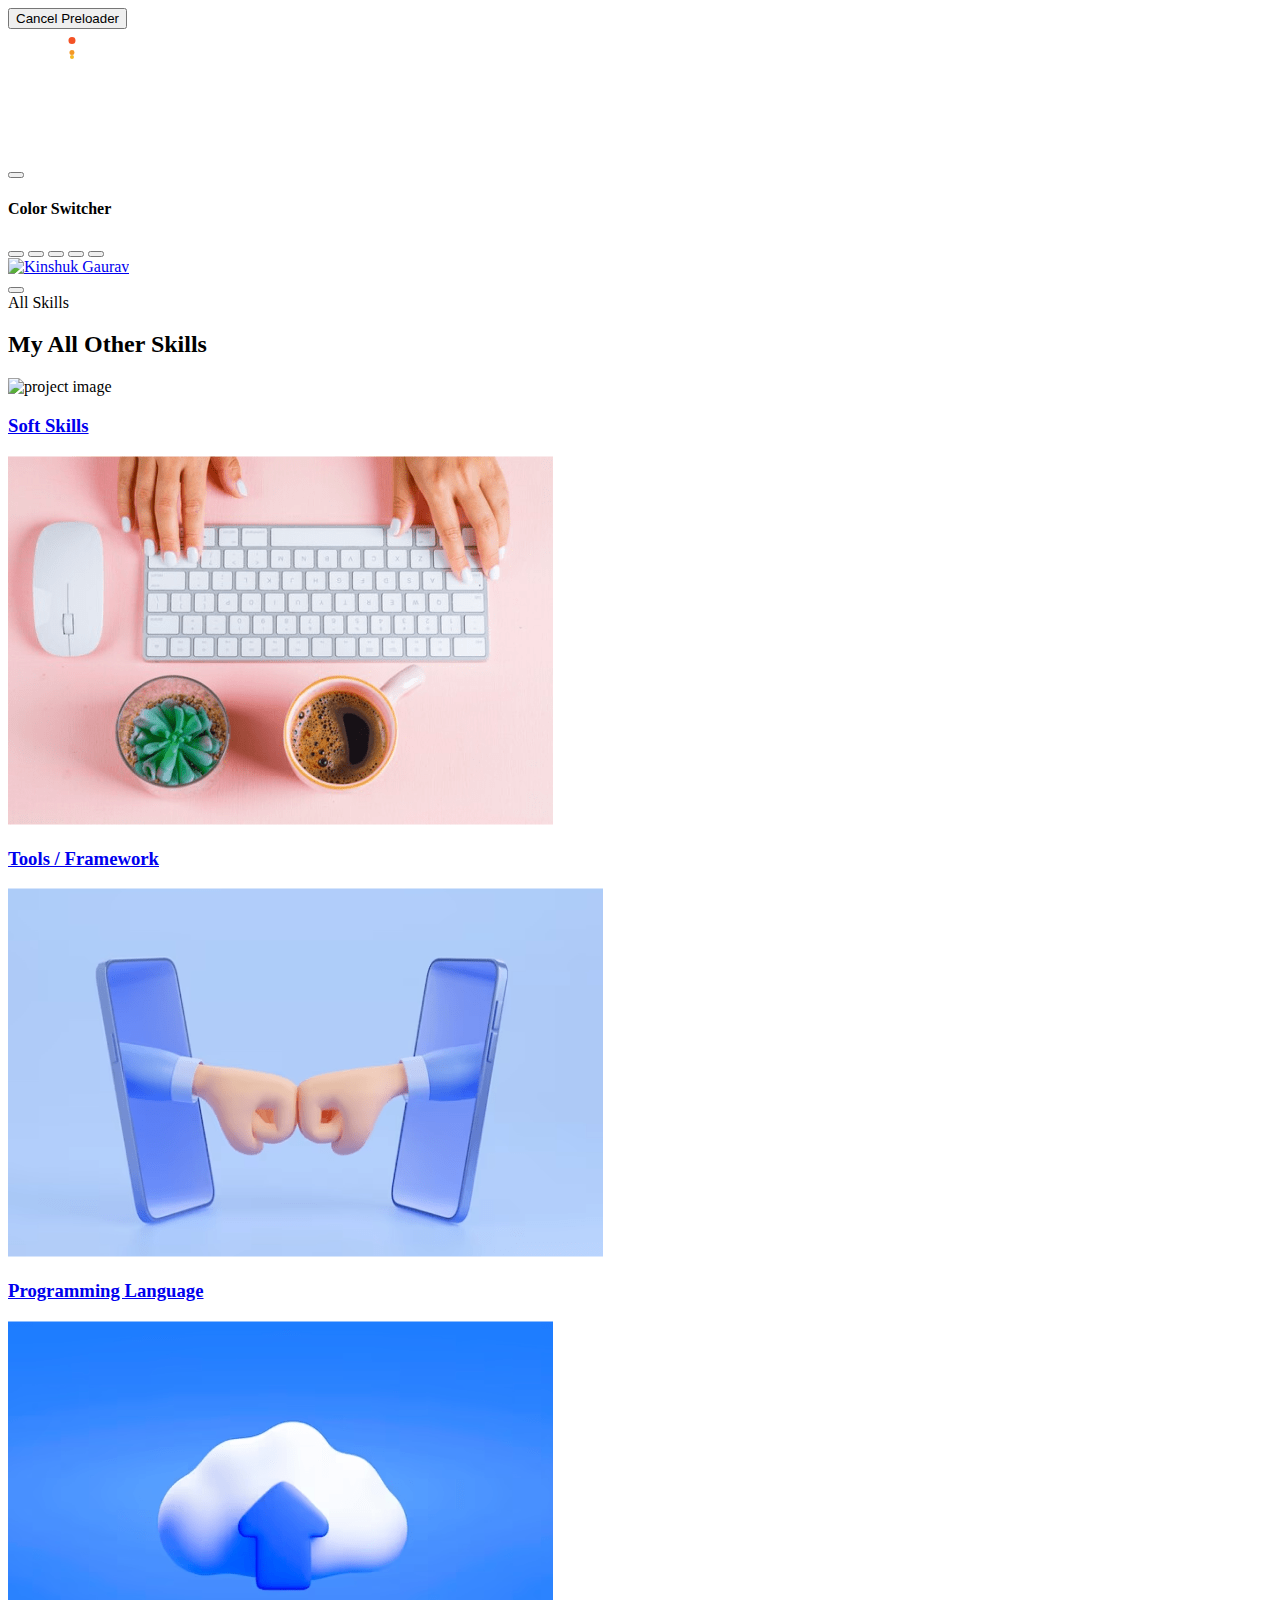
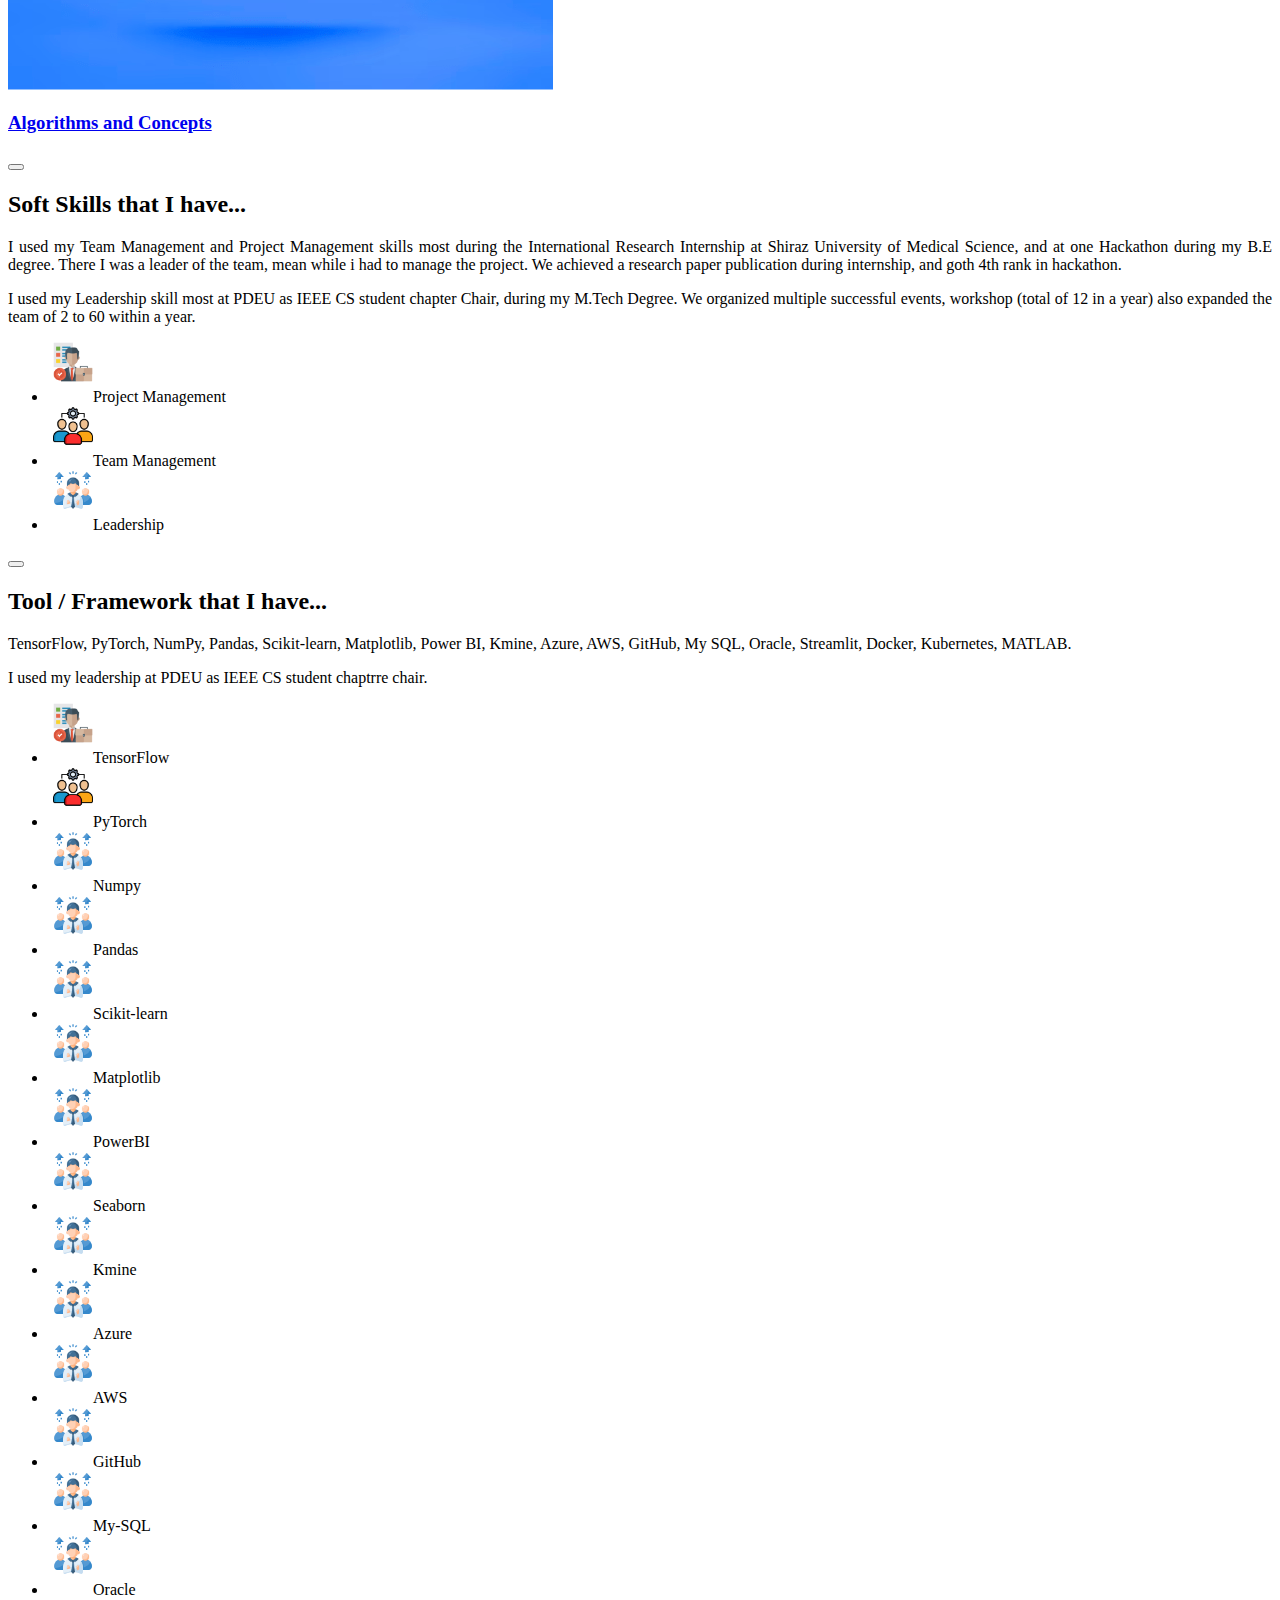
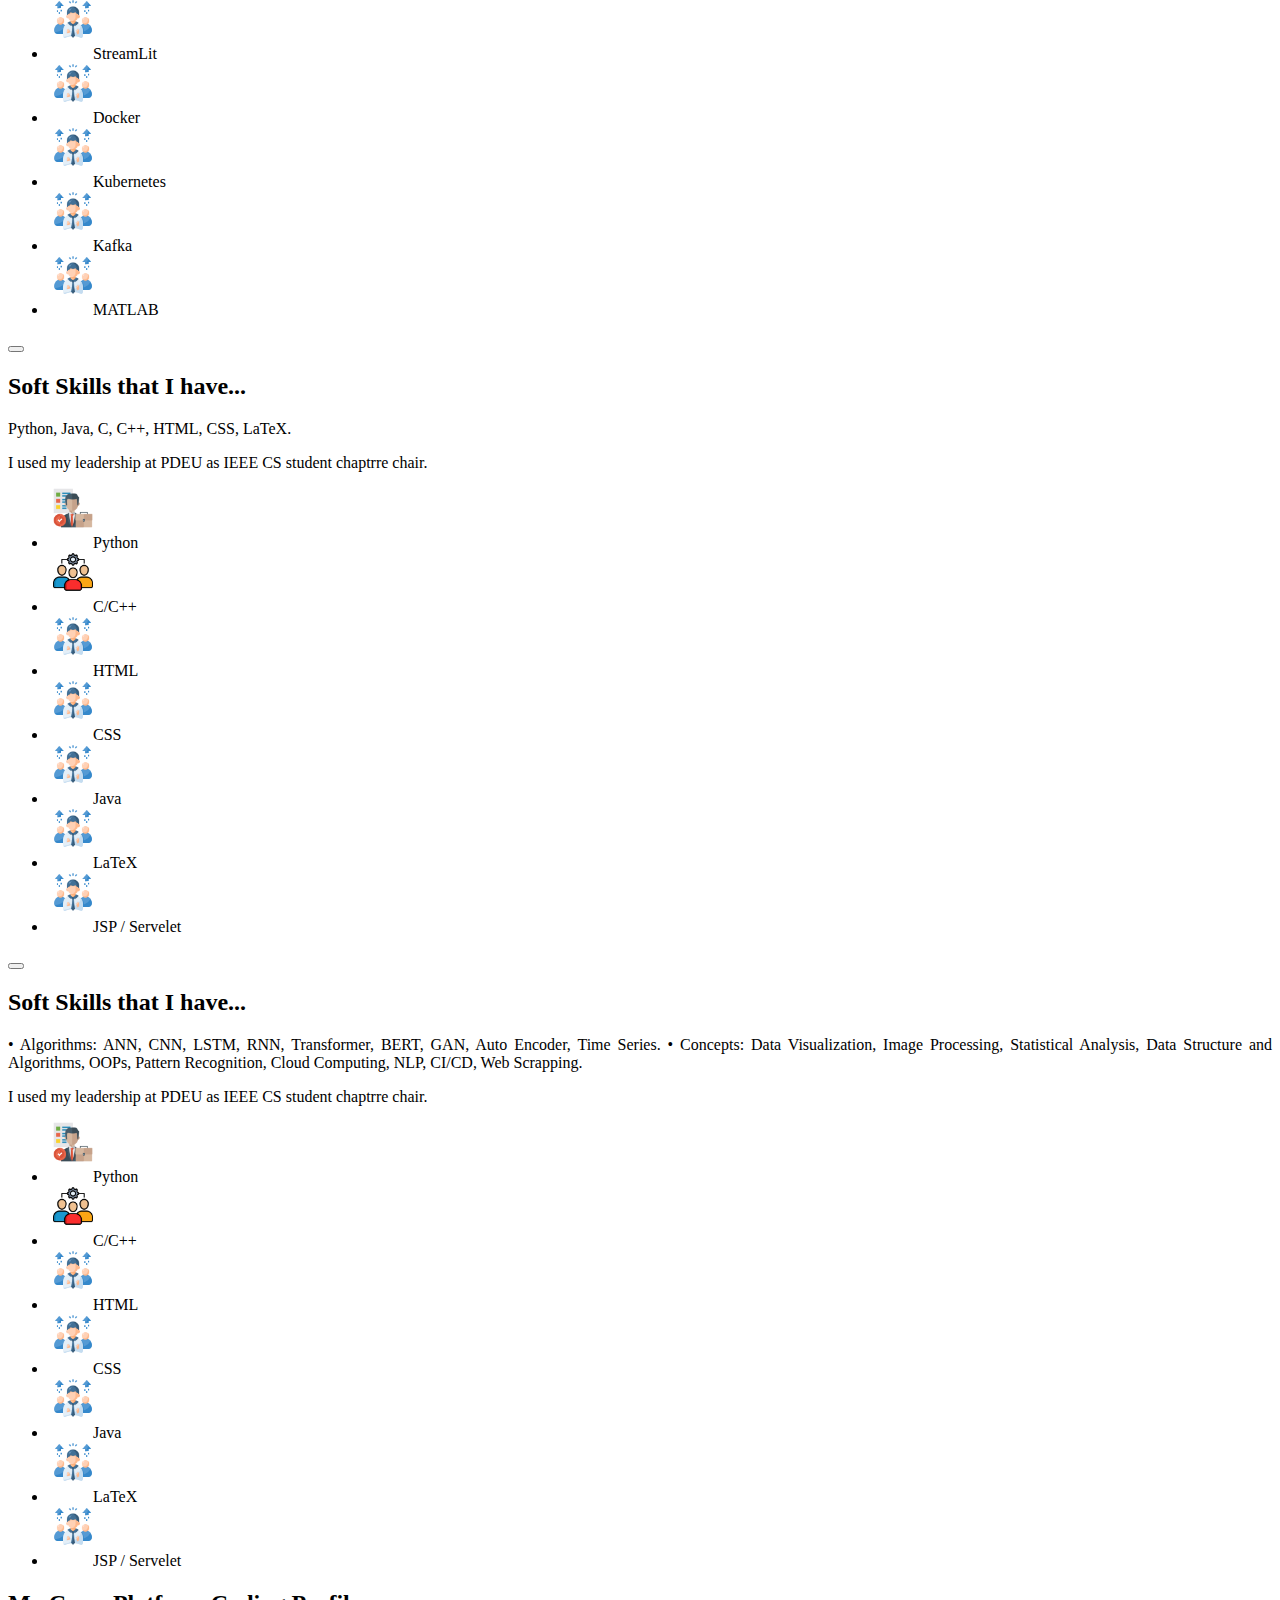
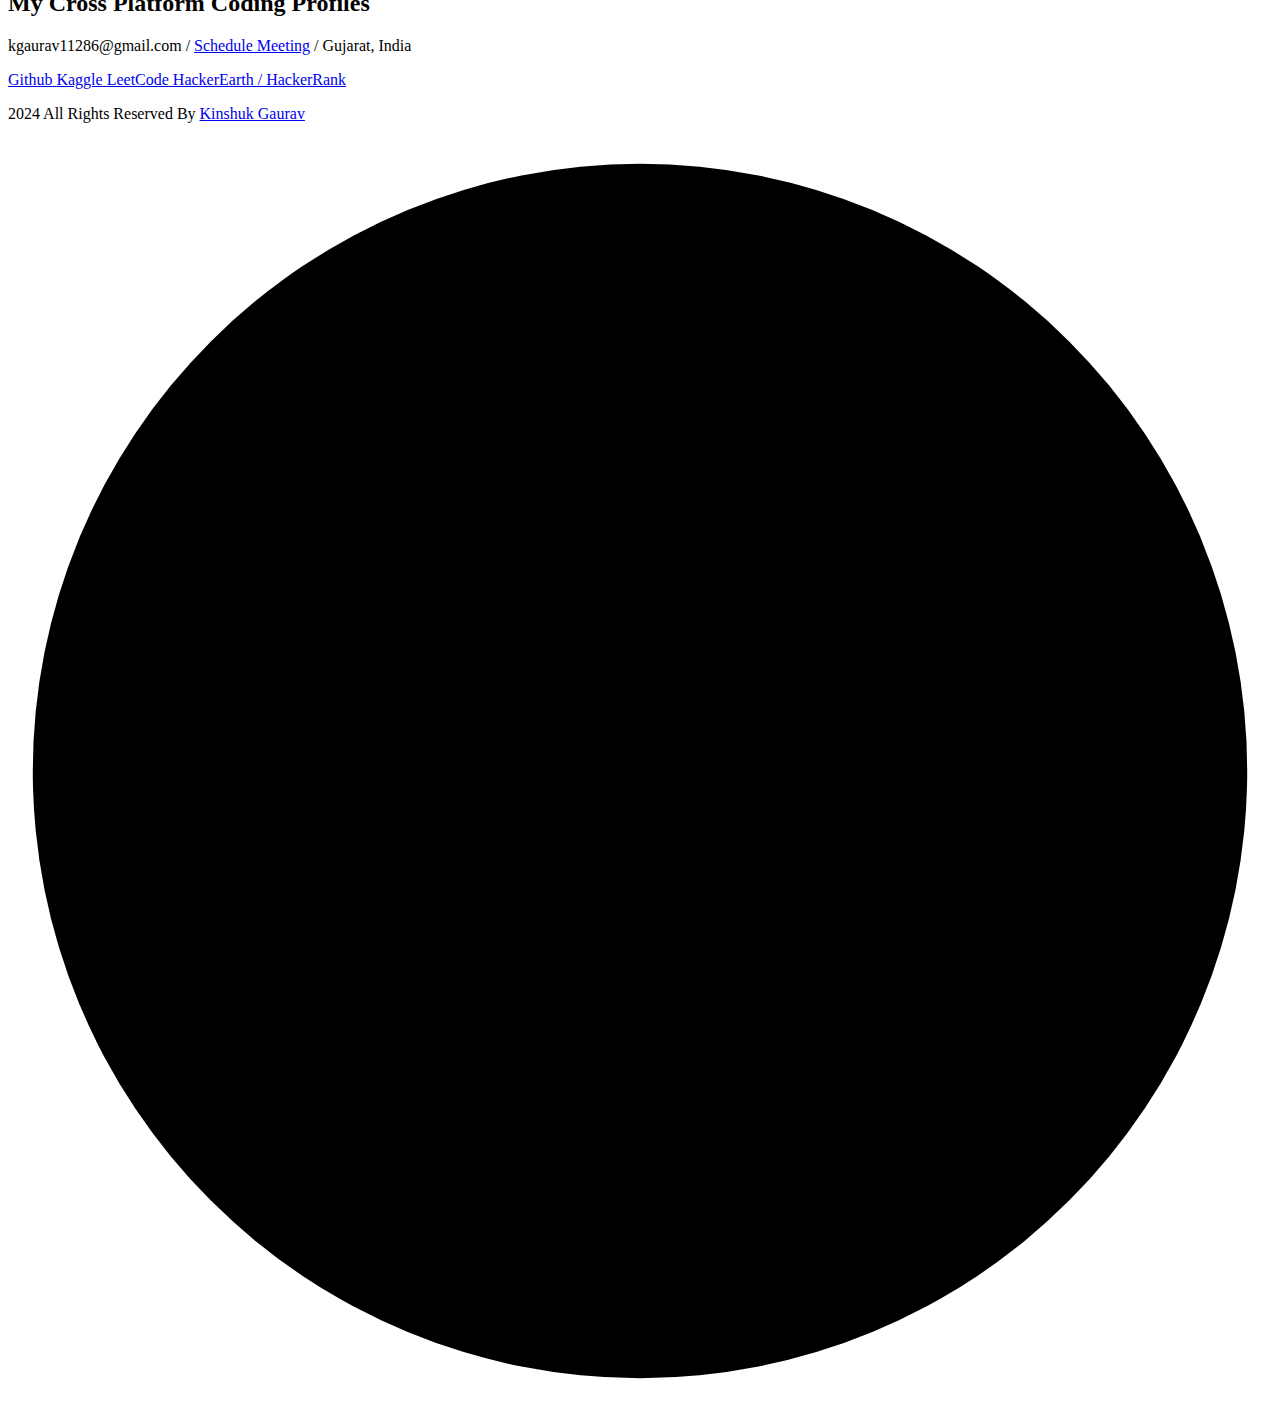
==== commit 5ab531ab: "commit" ====
--- a/data_science_doman.html
+++ b/data_science_doman.html
@@ -4,10 +4,10 @@
 <head>
   <meta charset="utf-8">
   <meta http-equiv="x-ua-compatible" content="ie=edge">
-  <title>Kinshuk Gaurav - Personal Portfolio and Resume HTML Template - Home One</title>
+  <title>Kinshuk Gaurav - Resume Skills HTML Page</title>
   <meta name="author" content="Kinshuk Gaurav">
-  <meta name="description" content="Kinshuk Gaurav - Personal Portfolio and Resume HTML Template">
-  <meta name="keywords" content="Kinshuk Gaurav - Personal Portfolio and Resume HTML Template">
+  <meta name="description" content="Kinshuk Gaurav - Resume Skills HTML Page">
+  <meta name="keywords" content="Kinshuk Gaurav - Resume Skills HTML Page">
   <meta name="robots" content="INDEX,FOLLOW">
   <meta name="viewport" content="width=device-width,initial-scale=1,shrink-to-fit=no">
   <link rel="apple-touch-icon" sizes="57x57" href="assets_domains/img/favicons/apple-icon-57x57.png">
@@ -62,7 +62,7 @@
           class="pl__ring6"></circle>
       </svg></div>
   </div>
-  <div class="th-menu-wrapper onepage-nav">
+  <!-- <div class="th-menu-wrapper onepage-nav">
     <div class="th-menu-area text-center"><button class="th-menu-toggle"><i class="fal fa-times"></i></button>
       <div class="mobile-logo"><a class="icon-masking" href="index.html"><span
             data-mask-src="assets_domains/img/logo.svg" class="mask-icon"></span> <img src="assets_domains/img/logo.svg"
@@ -111,7 +111,7 @@
         </ul>
       </div>
     </div>
-  </div>
+  </div> -->
   <div class="color-scheme-wrap active"><button class="switchIcon"><i class="far fa-palette"></i></button>
     <h4 class="color-scheme-wrap-title"><i class="far fa-palette"></i> Color Switcher</h4>
     <div class="color-switch-btns"><button data-color="#D21C23"><i class="fa-solid fa-droplet"></i></button> <button
@@ -133,7 +133,7 @@
               </div>
               <div class="col-auto">
                 <nav class="main-menu d-none d-lg-inline-block">
-                  <ul>
+                  <!-- <ul>
                     <li class="menu-item-has-children">
                       <a href="#hero">
                         <div class="link-anim"><span class="text-anime"><span class="text">HOME</span></span>
@@ -169,16 +169,17 @@
                         </div>
                       </a>
                     </li>
-                  </ul>
+                  </ul> -->
                 </nav>
                 <div class="header-button d-flex d-lg-none"><button type="button" class="th-menu-toggle"><i
                       class="far fa-bars"></i></button></div>
               </div>
-              <div class="col-auto d-none d-lg-block">
+              <!-- <div class="col-auto d-none d-lg-block">
                 <div class="header-button"><a href="#contactModal" data-bs-toggle="modal" data-bs-target="#contactModal"
                     class="th-btn style-border link-anim"><span class="text-anime"><span class="text">LET'S
-                        TALK</span></span></a></div>
-              </div>
+                        TALK</span></span></a>
+                </div>
+              </div> -->
             </div>
           </div>
         </div>
@@ -189,15 +190,15 @@
     <div class="container">
       <div class="row justify-content-between">
         <div class="col-xl-4">
-          <div class="title-area"><span class="sub-title">PORTFOLIO</span>
-            <h2 class="sec-title">I proud of the Same works</h2>
-          </div>
-        </div>
-        <div class="col-auto align-self-end">
+          <div class="title-area"><span class="sub-title">All Skills</span>
+            <h2 class="sec-title">My All Other Skills</h2>
+          </div>
+        </div>
+        <!-- <div class="col-auto align-self-end">
           <div class="sec-btn"><a href="https://www.behance.net/" class="th-btn style-border2 link-anim"><span
                 class="text-anime"><span class="text">SEE ALL PROJECTS</span></span><i
                 class="fa-solid fa-arrow-right ms-2"></i></a></div>
-        </div>
+        </div> -->
       </div>
       <div class="portfolio-list-wrap">
         <div class="portfolio-list">
@@ -217,45 +218,45 @@
         </div>
         <div class="portfolio-list">
           <div class="portfolio-card">
-            <div class="portfolio-img img-shine" data-bs-toggle="modal" data-bs-target="#portfolioModal">
-              <img src="assets_domains/img/project/project_1_2.png" alt="project image">
-            </div>
-            <div class="portfolio-content"><a href="#portfolioModal" data-bs-toggle="modal"
-                data-bs-target="#portfolioModal" class="icon-btn"><i class="far fa-arrow-right"></i></a>
+            <div class="portfolio-img img-shine" data-bs-toggle="modal" data-bs-target="#portfolioModalTools">
+              <img src="assets_domains/img/skills/project_1_3.png" alt="project image">
+            </div>
+            <div class="portfolio-content"><a href="#portfolioModalTools" data-bs-toggle="modal"
+                data-bs-target="#portfolioModalTools" class="icon-btn"><i class="far fa-arrow-right"></i></a>
               <div class="portfolio-details">
                 <!-- <p class="portfolio-subtitle">Backlink Burst</p> -->
-                <h3 class="portfolio-title"><a href="#portfolioModal" data-bs-toggle="modal"
-                    data-bs-target="#portfolioModal">Tools / Framework</a></h3>
+                <h3 class="portfolio-title"><a href="#portfolioModalTools" data-bs-toggle="modal"
+                    data-bs-target="#portfolioModalTools">Tools / Framework</a></h3>
               </div>
             </div>
           </div>
         </div>
         <div class="portfolio-list">
           <div class="portfolio-card">
-            <div class="portfolio-img img-shine" data-bs-toggle="modal" data-bs-target="#portfolioModal">
-              <img src="assets_domains/img/project/project_1_3.png" alt="project image">
-            </div>
-            <div class="portfolio-content"><a href="#portfolioModal" data-bs-toggle="modal"
-                data-bs-target="#portfolioModal" class="icon-btn"><i class="far fa-arrow-right"></i></a>
+            <div class="portfolio-img img-shine" data-bs-toggle="modal" data-bs-target="#portfolioModalLanguage">
+              <img src="assets_domains/img/skills/project_1_4.png" alt="project image">
+            </div>
+            <div class="portfolio-content"><a href="#portfolioModalLanguage" data-bs-toggle="modal"
+                data-bs-target="#portfolioModalLanguage" class="icon-btn"><i class="far fa-arrow-right"></i></a>
               <div class="portfolio-details">
                 <!-- <p class="portfolio-subtitle">Search Elite</p> -->
-                <h3 class="portfolio-title"><a href="#portfolioModal" data-bs-toggle="modal"
-                    data-bs-target="#portfolioModal">Programming Language</a></h3>
+                <h3 class="portfolio-title"><a href="#portfolioModalLanguage" data-bs-toggle="modal"
+                    data-bs-target="#portfolioModalLanguage">Programming Language</a></h3>
               </div>
             </div>
           </div>
         </div>
         <div class="portfolio-list">
           <div class="portfolio-card">
-            <div class="portfolio-img img-shine" data-bs-toggle="modal" data-bs-target="#portfolioModal">
-              <img src="assets_domains/img/project/project_1_4.png" alt="project image">
-            </div>
-            <div class="portfolio-content"><a href="#portfolioModal" data-bs-toggle="modal"
-                data-bs-target="#portfolioModal" class="icon-btn"><i class="far fa-arrow-right"></i></a>
+            <div class="portfolio-img img-shine" data-bs-toggle="modal" data-bs-target="#portfolioModalAlgoCocept">
+              <img src="assets_domains/img/skills/project_1_2.png" alt="project image">
+            </div>
+            <div class="portfolio-content"><a href="#portfolioModalAlgoCocept" data-bs-toggle="modal"
+                data-bs-target="#portfolioModalAlgoCocept" class="icon-btn"><i class="far fa-arrow-right"></i></a>
               <div class="portfolio-details">
                 <!-- <p class="portfolio-subtitle">SEO Surge</p> -->
-                <h3 class="portfolio-title"><a href="#portfolioModal" data-bs-toggle="modal"
-                    data-bs-target="#portfolioModal">Algorithms and Concepts</a></h3>
+                <h3 class="portfolio-title"><a href="#portfolioModalAlgoCocept" data-bs-toggle="modal"
+                    data-bs-target="#portfolioModalAlgoCocept">Algorithms and Concepts</a></h3>
               </div>
             </div>
           </div>
@@ -308,7 +309,7 @@
             </div>
         </div>
     </section> -->
-
+  <!-- 
   <div class="th-modal modal fade" id="contactModal" tabindex="-1" aria-hidden="true">
     <div class="modal-dialog modal-xl">
       <div class="modal-content">
@@ -343,17 +344,17 @@
         </div>
       </div>
     </div>
-  </div>
-
-  <div class="th-modal modal fade" id="portfolioModalSoftskill2" tabindex="-1" aria-hidden="true">
+  </div> -->
+
+  <!-- <div class="th-modal modal fade" id="portfolioModalSoftskill2" tabindex="-1" aria-hidden="true">
     <div class="modal-dialog modal-xl">
       <div class="modal-content">
         <div class="container"><button type="button" class="icon-btn btn-close" data-bs-dismiss="modal"
             aria-label="Close"><i class="fa-regular fa-xmark"></i></button>
           <div class="page-single bg-title">
-            <!-- <div class="page-img mb-30">
+            <div class="page-img mb-30">
               <img class="w-100" src="https://cdn-icons-png.flaticon.com/512/3080/3080443.png" alt="skill Image">
-            </div> -->
+            </div>
             <div class="page-content">
               <h2 class="h3 page-title text-white">Soft Skills that I have...</h2>
               <div class="row gy-30">
@@ -386,7 +387,8 @@
         </div>
       </div>
     </div>
-  </div>
+  </div> -->
+
   <div class="th-modal modal fade" id="portfolioModalSoftskill" tabindex="-1" aria-hidden="true">
     <div class="modal-dialog modal-xl">
       <div class="modal-content">
@@ -400,13 +402,16 @@
               <h2 class="h3 page-title text-white">Soft Skills that I have...</h2>
               <div class="row gy-30">
                 <div class="col-xl-7">
-                  <p class="mb-20 text-light" style="text-align:justify;">The timeline varies depending on the
-                    complexity
-                    of the project. Simple projects may take a few weeks, while more complex ones could extend to
-                    several
-                    months. Timelines are influenced by factors like scope, feedback iterations, and client
-                    responsiveness.</p>
-                  <p class="mb-xl-4 mb-0 text-light" style="text-align:justify;">I used the </p>
+                  <p class="mb-20 text-light" style="text-align:justify;">I used my Team Management and Project
+                    Management skills most during the International Research Internship at Shiraz University of Medical
+                    Science, and at one Hackathon during my B.E degree. There I was a leader of the team, mean while i
+                    had to manage the project. We achieved a research paper publication during internship, and goth 4th
+                    rank in hackathon.</p>
+                  <p class="mb-xl-4 mb-0 text-light" style="text-align:justify;">I used my Leadership skill most at PDEU
+                    as IEEE CS
+                    student chapter Chair, during my M.Tech Degree. We organized multiple successful events, workshop
+                    (total of 12
+                    in a year) also expanded the team of 2 to 60 within a year.</p>
                 </div>
                 <div class="col-xl-5">
                   <div class="portfolio-info-list text-light checklist style7">
@@ -422,6 +427,237 @@
                       <li class="text-light"><i class="far fa-check-circle"></i>
                         <img src="./assets_domains/img/skills/team_leader.png" alt="Leadership Icon"
                           style="width: 40px; height: 40px; margin-left: 5px; margin-bottom: 20px;">Leadership
+                      </li>
+                    </ul>
+                  </div>
+                </div>
+              </div>
+            </div>
+          </div>
+        </div>
+      </div>
+    </div>
+  </div>
+
+  <div class="th-modal modal fade" id="portfolioModalTools" tabindex="-1" aria-hidden="true">
+    <div class="modal-dialog modal-xl">
+      <div class="modal-content">
+        <div class="container"><button type="button" class="icon-btn btn-close" data-bs-dismiss="modal"
+            aria-label="Close"><i class="fa-regular fa-xmark"></i></button>
+          <div class="page-single bg-title">
+            <!-- <div class="page-img mb-30">
+                            <img class="w-100" src="https://cdn-icons-png.flaticon.com/512/3080/3080443.png" alt="skill Image">
+                        </div> -->
+            <div class="page-content">
+              <h2 class="h3 page-title text-white">Tool / Framework that I have...</h2>
+              <div class="row gy-30">
+                <div class="col-xl-7">
+                  <p class="mb-20 text-light" style="text-align:justify;">TensorFlow, PyTorch, NumPy, Pandas,
+                    Scikit-learn, Matplotlib, Power BI, Kmine, Azure, AWS, GitHub, My SQL, Oracle,
+                    Streamlit, Docker, Kubernetes, MATLAB.</p>
+                  <p class="mb-xl-4 mb-0 text-light" style="text-align:justify;">I used my leadership at PDEU as IEEE CS
+                    student chaptrre chair.</p>
+                </div>
+                <div class="col-xl-5">
+                  <div class="portfolio-info-list text-light checklist style7">
+                    <ul>
+                      <li class="text-light"><i class="far fa-check-circle"></i>
+                        <img src="./assets_domains/img/skills/project_manager.png" alt="Project Management Icon"
+                          style="width: 40px; height: 40px; margin-left: 5px; margin-bottom: 20px;">TensorFlow
+                      </li>
+                      <li class="text-light"><i class="far fa-check-circle"></i>
+                        <img src="./assets_domains/img/skills/team.png" alt="Team Management Icon"
+                          style="width: 40px; height: 40px; margin-left: 5px; margin-bottom: 20px;">PyTorch
+                      </li>
+                      <li class="text-light"><i class="far fa-check-circle"></i>
+                        <img src="./assets_domains/img/skills/team_leader.png" alt="Leadership Icon"
+                          style="width: 40px; height: 40px; margin-left: 5px; margin-bottom: 20px;">Numpy
+                      </li>
+                      <li class="text-light"><i class="far fa-check-circle"></i>
+                        <img src="./assets_domains/img/skills/team_leader.png" alt="Leadership Icon"
+                          style="width: 40px; height: 40px; margin-left: 5px; margin-bottom: 20px;">Pandas
+                      </li>
+                      <li class="text-light"><i class="far fa-check-circle"></i>
+                        <img src="./assets_domains/img/skills/team_leader.png" alt="Leadership Icon"
+                          style="width: 40px; height: 40px; margin-left: 5px; margin-bottom: 20px;">Scikit-learn
+                      </li>
+                      <li class="text-light"><i class="far fa-check-circle"></i>
+                        <img src="./assets_domains/img/skills/team_leader.png" alt="Leadership Icon"
+                          style="width: 40px; height: 40px; margin-left: 5px; margin-bottom: 20px;">Matplotlib
+                      </li>
+                      <li class="text-light"><i class="far fa-check-circle"></i>
+                        <img src="./assets_domains/img/skills/team_leader.png" alt="Leadership Icon"
+                          style="width: 40px; height: 40px; margin-left: 5px; margin-bottom: 20px;">PowerBI
+                      </li>
+                      <li class="text-light"><i class="far fa-check-circle"></i>
+                        <img src="./assets_domains/img/skills/team_leader.png" alt="Leadership Icon"
+                          style="width: 40px; height: 40px; margin-left: 5px; margin-bottom: 20px;">Seaborn
+                      </li>
+                      <li class="text-light"><i class="far fa-check-circle"></i>
+                        <img src="./assets_domains/img/skills/team_leader.png" alt="Leadership Icon"
+                          style="width: 40px; height: 40px; margin-left: 5px; margin-bottom: 20px;">Kmine
+                      </li>
+                      <li class="text-light"><i class="far fa-check-circle"></i>
+                        <img src="./assets_domains/img/skills/team_leader.png" alt="Leadership Icon"
+                          style="width: 40px; height: 40px; margin-left: 5px; margin-bottom: 20px;">Azure
+                      </li>
+                      <li class="text-light"><i class="far fa-check-circle"></i>
+                        <img src="./assets_domains/img/skills/team_leader.png" alt="Leadership Icon"
+                          style="width: 40px; height: 40px; margin-left: 5px; margin-bottom: 20px;">AWS
+                      </li>
+                      <li class="text-light"><i class="far fa-check-circle"></i>
+                        <img src="./assets_domains/img/skills/team_leader.png" alt="Leadership Icon"
+                          style="width: 40px; height: 40px; margin-left: 5px; margin-bottom: 20px;">GitHub
+                      </li>
+                      <li class="text-light"><i class="far fa-check-circle"></i>
+                        <img src="./assets_domains/img/skills/team_leader.png" alt="Leadership Icon"
+                          style="width: 40px; height: 40px; margin-left: 5px; margin-bottom: 20px;">My-SQL
+                      </li>
+                      <li class="text-light"><i class="far fa-check-circle"></i>
+                        <img src="./assets_domains/img/skills/team_leader.png" alt="Leadership Icon"
+                          style="width: 40px; height: 40px; margin-left: 5px; margin-bottom: 20px;">Oracle
+                      </li>
+                      <li class="text-light"><i class="far fa-check-circle"></i>
+                        <img src="./assets_domains/img/skills/team_leader.png" alt="Leadership Icon"
+                          style="width: 40px; height: 40px; margin-left: 5px; margin-bottom: 20px;">StreamLit
+                      </li>
+                      <li class="text-light"><i class="far fa-check-circle"></i>
+                        <img src="./assets_domains/img/skills/team_leader.png" alt="Leadership Icon"
+                          style="width: 40px; height: 40px; margin-left: 5px; margin-bottom: 20px;">Docker
+                      </li>
+                      <li class="text-light"><i class="far fa-check-circle"></i>
+                        <img src="./assets_domains/img/skills/team_leader.png" alt="Leadership Icon"
+                          style="width: 40px; height: 40px; margin-left: 5px; margin-bottom: 20px;">Kubernetes
+                      </li>
+                      <li class="text-light"><i class="far fa-check-circle"></i>
+                        <img src="./assets_domains/img/skills/team_leader.png" alt="Leadership Icon"
+                          style="width: 40px; height: 40px; margin-left: 5px; margin-bottom: 20px;">Kafka
+                      </li>
+                      <li class="text-light"><i class="far fa-check-circle"></i>
+                        <img src="./assets_domains/img/skills/team_leader.png" alt="Leadership Icon"
+                          style="width: 40px; height: 40px; margin-left: 5px; margin-bottom: 20px;">MATLAB
+                      </li>
+                    </ul>
+                  </div>
+                </div>
+              </div>
+            </div>
+          </div>
+        </div>
+      </div>
+    </div>
+  </div>
+
+  <div class="th-modal modal fade" id="portfolioModalLanguage" tabindex="-1" aria-hidden="true">
+    <div class="modal-dialog modal-xl">
+      <div class="modal-content">
+        <div class="container"><button type="button" class="icon-btn btn-close" data-bs-dismiss="modal"
+            aria-label="Close"><i class="fa-regular fa-xmark"></i></button>
+          <div class="page-single bg-title">
+            <!-- <div class="page-img mb-30">
+                            <img class="w-100" src="https://cdn-icons-png.flaticon.com/512/3080/3080443.png" alt="skill Image">
+                        </div> -->
+            <div class="page-content">
+              <h2 class="h3 page-title text-white">Soft Skills that I have...</h2>
+              <div class="row gy-30">
+                <div class="col-xl-7">
+                  <p class="mb-20 text-light" style="text-align:justify;">Python, Java, C, C++, HTML, CSS, LaTeX.</p>
+                  <p class="mb-xl-4 mb-0 text-light" style="text-align:justify;">I used my leadership at PDEU as IEEE CS
+                    student chaptrre chair.</p>
+                </div>
+                <div class="col-xl-5">
+                  <div class="portfolio-info-list text-light checklist style7">
+                    <ul>
+                      <li class="text-light"><i class="far fa-check-circle"></i>
+                        <img src="./assets_domains/img/skills/project_manager.png" alt="Project Management Icon"
+                          style="width: 40px; height: 40px; margin-left: 5px; margin-bottom: 20px;">Python
+                      </li>
+                      <li class="text-light"><i class="far fa-check-circle"></i>
+                        <img src="./assets_domains/img/skills/team.png" alt="Team Management Icon"
+                          style="width: 40px; height: 40px; margin-left: 5px; margin-bottom: 20px;">C/C++
+                      </li>
+                      <li class="text-light"><i class="far fa-check-circle"></i>
+                        <img src="./assets_domains/img/skills/team_leader.png" alt="Leadership Icon"
+                          style="width: 40px; height: 40px; margin-left: 5px; margin-bottom: 20px;">HTML
+                      </li>
+                      <li class="text-light"><i class="far fa-check-circle"></i>
+                        <img src="./assets_domains/img/skills/team_leader.png" alt="Leadership Icon"
+                          style="width: 40px; height: 40px; margin-left: 5px; margin-bottom: 20px;">CSS
+                      </li>
+                      <li class="text-light"><i class="far fa-check-circle"></i>
+                        <img src="./assets_domains/img/skills/team_leader.png" alt="Leadership Icon"
+                          style="width: 40px; height: 40px; margin-left: 5px; margin-bottom: 20px;">Java
+                      </li>
+                      <li class="text-light"><i class="far fa-check-circle"></i>
+                        <img src="./assets_domains/img/skills/team_leader.png" alt="Leadership Icon"
+                          style="width: 40px; height: 40px; margin-left: 5px; margin-bottom: 20px;">LaTeX
+                      </li>
+                      <li class="text-light"><i class="far fa-check-circle"></i>
+                        <img src="./assets_domains/img/skills/team_leader.png" alt="Leadership Icon"
+                          style="width: 40px; height: 40px; margin-left: 5px; margin-bottom: 20px;">JSP / Servelet
+                      </li>
+                    </ul>
+                  </div>
+                </div>
+              </div>
+            </div>
+          </div>
+        </div>
+      </div>
+    </div>
+  </div>
+
+  <div class="th-modal modal fade" id="portfolioModalAlgoCocept" tabindex="-1" aria-hidden="true">
+    <div class="modal-dialog modal-xl">
+      <div class="modal-content">
+        <div class="container"><button type="button" class="icon-btn btn-close" data-bs-dismiss="modal"
+            aria-label="Close"><i class="fa-regular fa-xmark"></i></button>
+          <div class="page-single bg-title">
+            <!-- <div class="page-img mb-30">
+                              <img class="w-100" src="https://cdn-icons-png.flaticon.com/512/3080/3080443.png" alt="skill Image">
+                          </div> -->
+            <div class="page-content">
+              <h2 class="h3 page-title text-white">Soft Skills that I have...</h2>
+              <div class="row gy-30">
+                <div class="col-xl-7">
+                  <p class="mb-20 text-light" style="text-align:justify;">• Algorithms: ANN, CNN, LSTM, RNN,
+                    Transformer, BERT, GAN, Auto Encoder, Time Series.
+                    • Concepts: Data Visualization, Image Processing, Statistical Analysis, Data Structure and
+                    Algorithms, OOPs, Pattern
+                    Recognition, Cloud Computing, NLP, CI/CD, Web Scrapping.</p>
+                  <p class="mb-xl-4 mb-0 text-light" style="text-align:justify;">I used my leadership at PDEU as IEEE CS
+                    student chaptrre chair.</p>
+                </div>
+                <div class="col-xl-5">
+                  <div class="portfolio-info-list text-light checklist style7">
+                    <ul>
+                      <li class="text-light"><i class="far fa-check-circle"></i>
+                        <img src="./assets_domains/img/skills/project_manager.png" alt="Project Management Icon"
+                          style="width: 40px; height: 40px; margin-left: 5px; margin-bottom: 20px;">Python
+                      </li>
+                      <li class="text-light"><i class="far fa-check-circle"></i>
+                        <img src="./assets_domains/img/skills/team.png" alt="Team Management Icon"
+                          style="width: 40px; height: 40px; margin-left: 5px; margin-bottom: 20px;">C/C++
+                      </li>
+                      <li class="text-light"><i class="far fa-check-circle"></i>
+                        <img src="./assets_domains/img/skills/team_leader.png" alt="Leadership Icon"
+                          style="width: 40px; height: 40px; margin-left: 5px; margin-bottom: 20px;">HTML
+                      </li>
+                      <li class="text-light"><i class="far fa-check-circle"></i>
+                        <img src="./assets_domains/img/skills/team_leader.png" alt="Leadership Icon"
+                          style="width: 40px; height: 40px; margin-left: 5px; margin-bottom: 20px;">CSS
+                      </li>
+                      <li class="text-light"><i class="far fa-check-circle"></i>
+                        <img src="./assets_domains/img/skills/team_leader.png" alt="Leadership Icon"
+                          style="width: 40px; height: 40px; margin-left: 5px; margin-bottom: 20px;">Java
+                      </li>
+                      <li class="text-light"><i class="far fa-check-circle"></i>
+                        <img src="./assets_domains/img/skills/team_leader.png" alt="Leadership Icon"
+                          style="width: 40px; height: 40px; margin-left: 5px; margin-bottom: 20px;">LaTeX
+                      </li>
+                      <li class="text-light"><i class="far fa-check-circle"></i>
+                        <img src="./assets_domains/img/skills/team_leader.png" alt="Leadership Icon"
+                          style="width: 40px; height: 40px; margin-left: 5px; margin-bottom: 20px;">JSP / Servelet
                       </li>
                     </ul>
                   </div>
@@ -438,7 +674,7 @@
   <footer class="footer-wrapper footer-layout1">
     <div class="footer-top">
       <div class="container">
-        <h2 class="footer-top-title">Cross Platform Coding Profiles</h2>
+        <h2 class="footer-top-title">My Cross Platform Coding Profiles</h2>
         <p class="footer-top-text">kgaurav11286@gmail.com / <a href="https://calendly.com/kgaurav11286/30min">
             Schedule Meeting</a> / Gujarat, India</p>
         <!-- <div class="footer-btn-wrap">
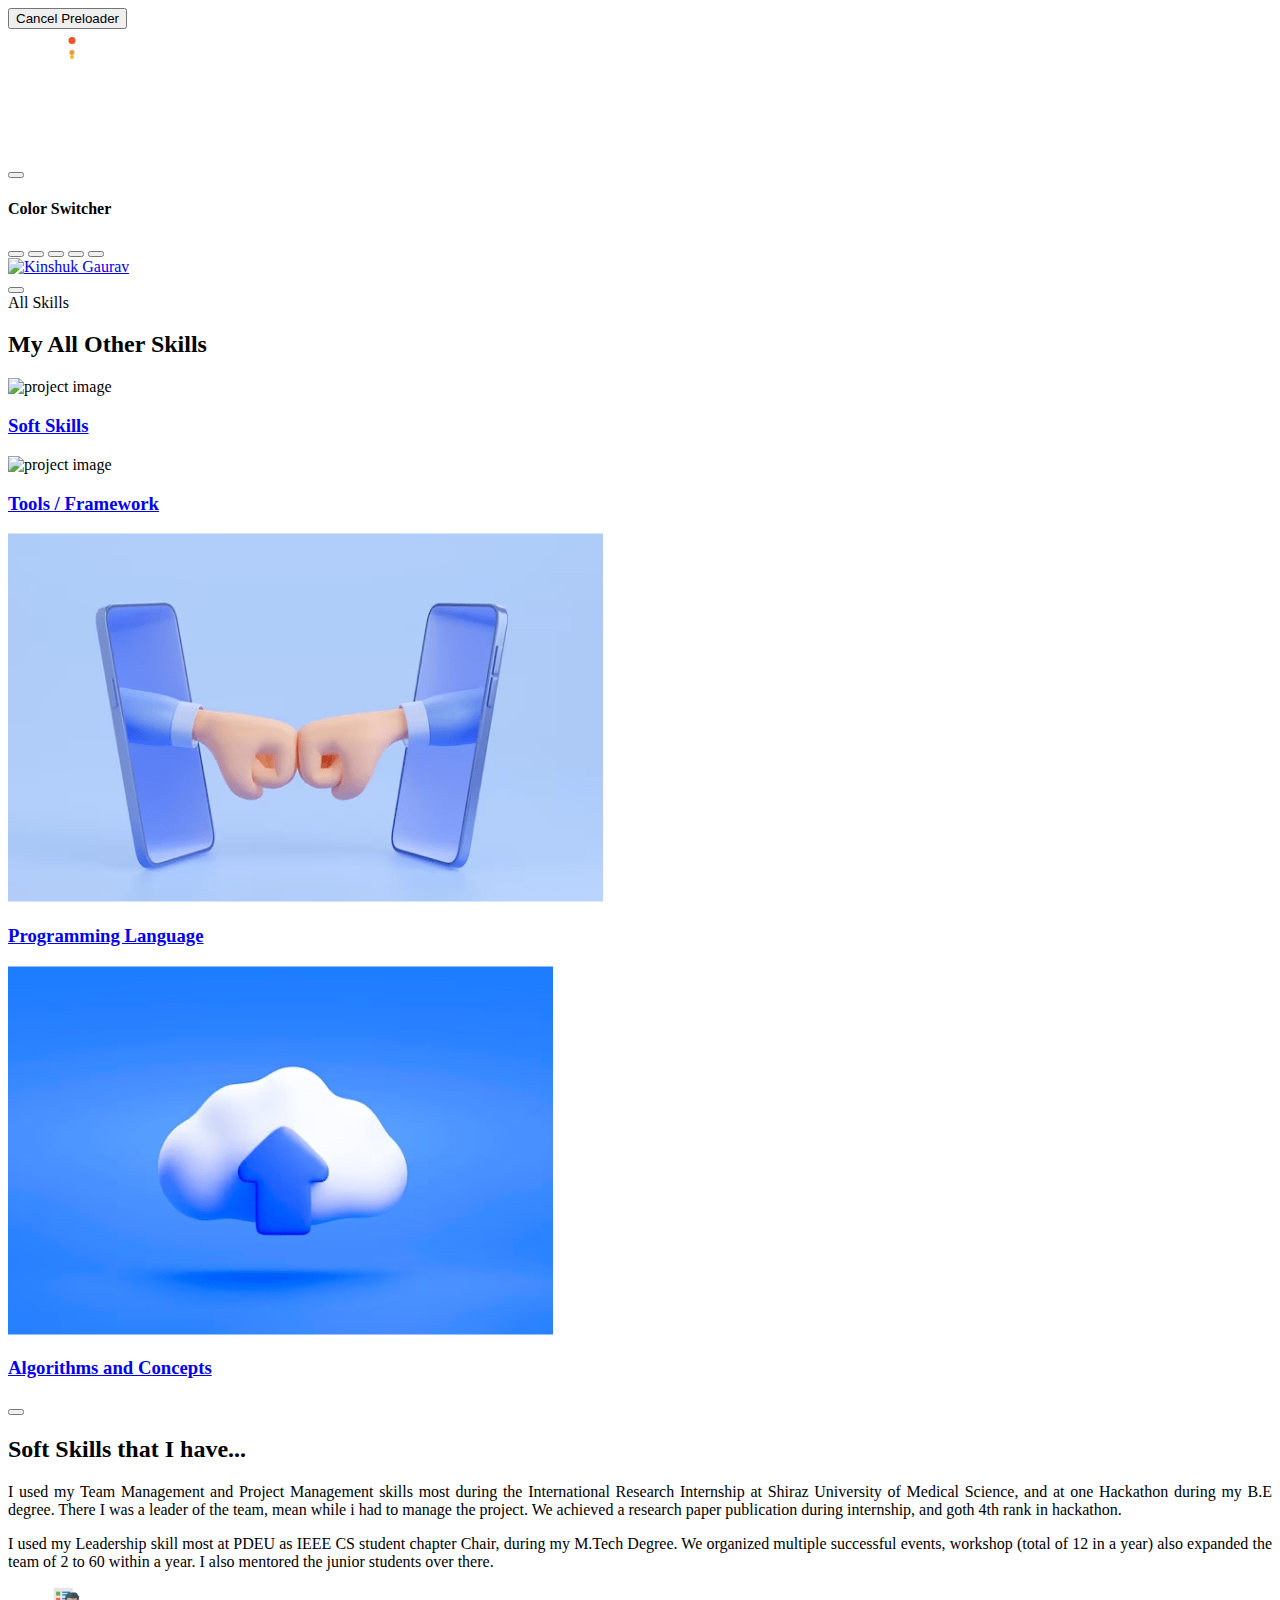
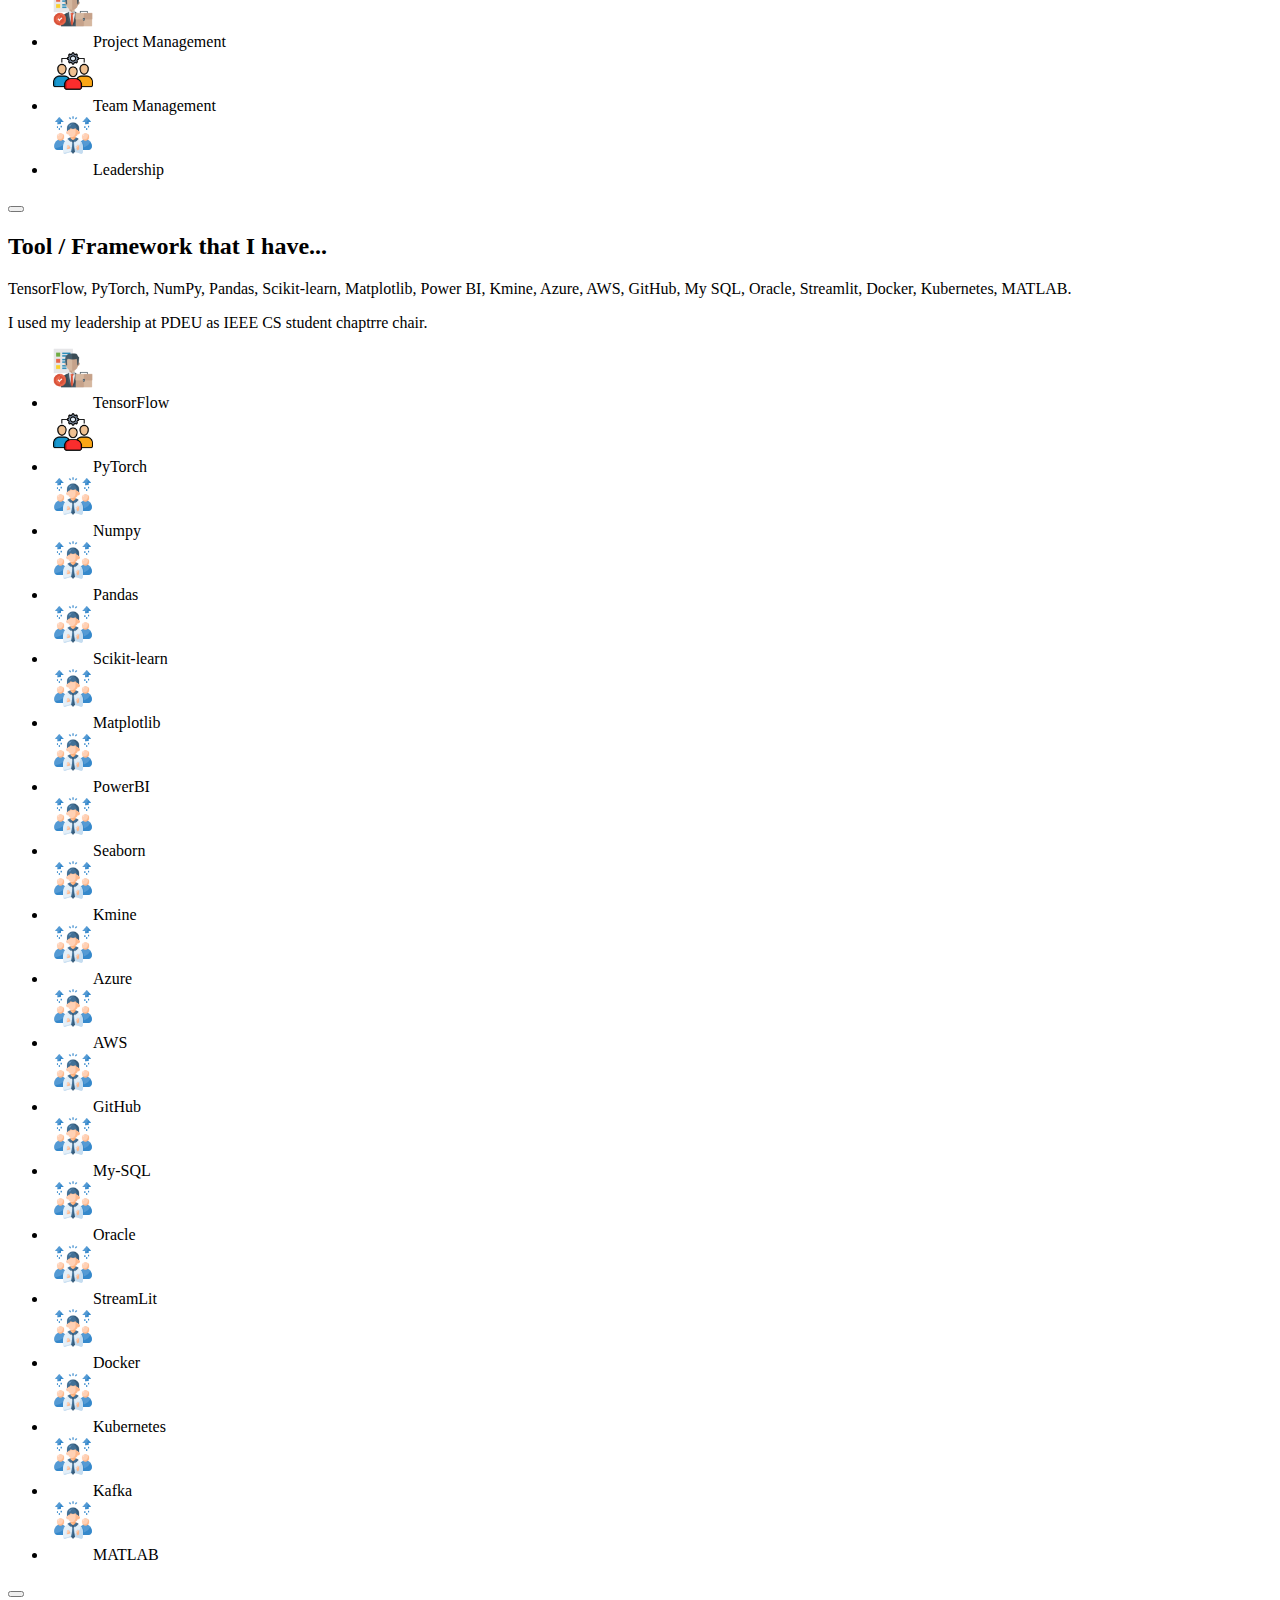
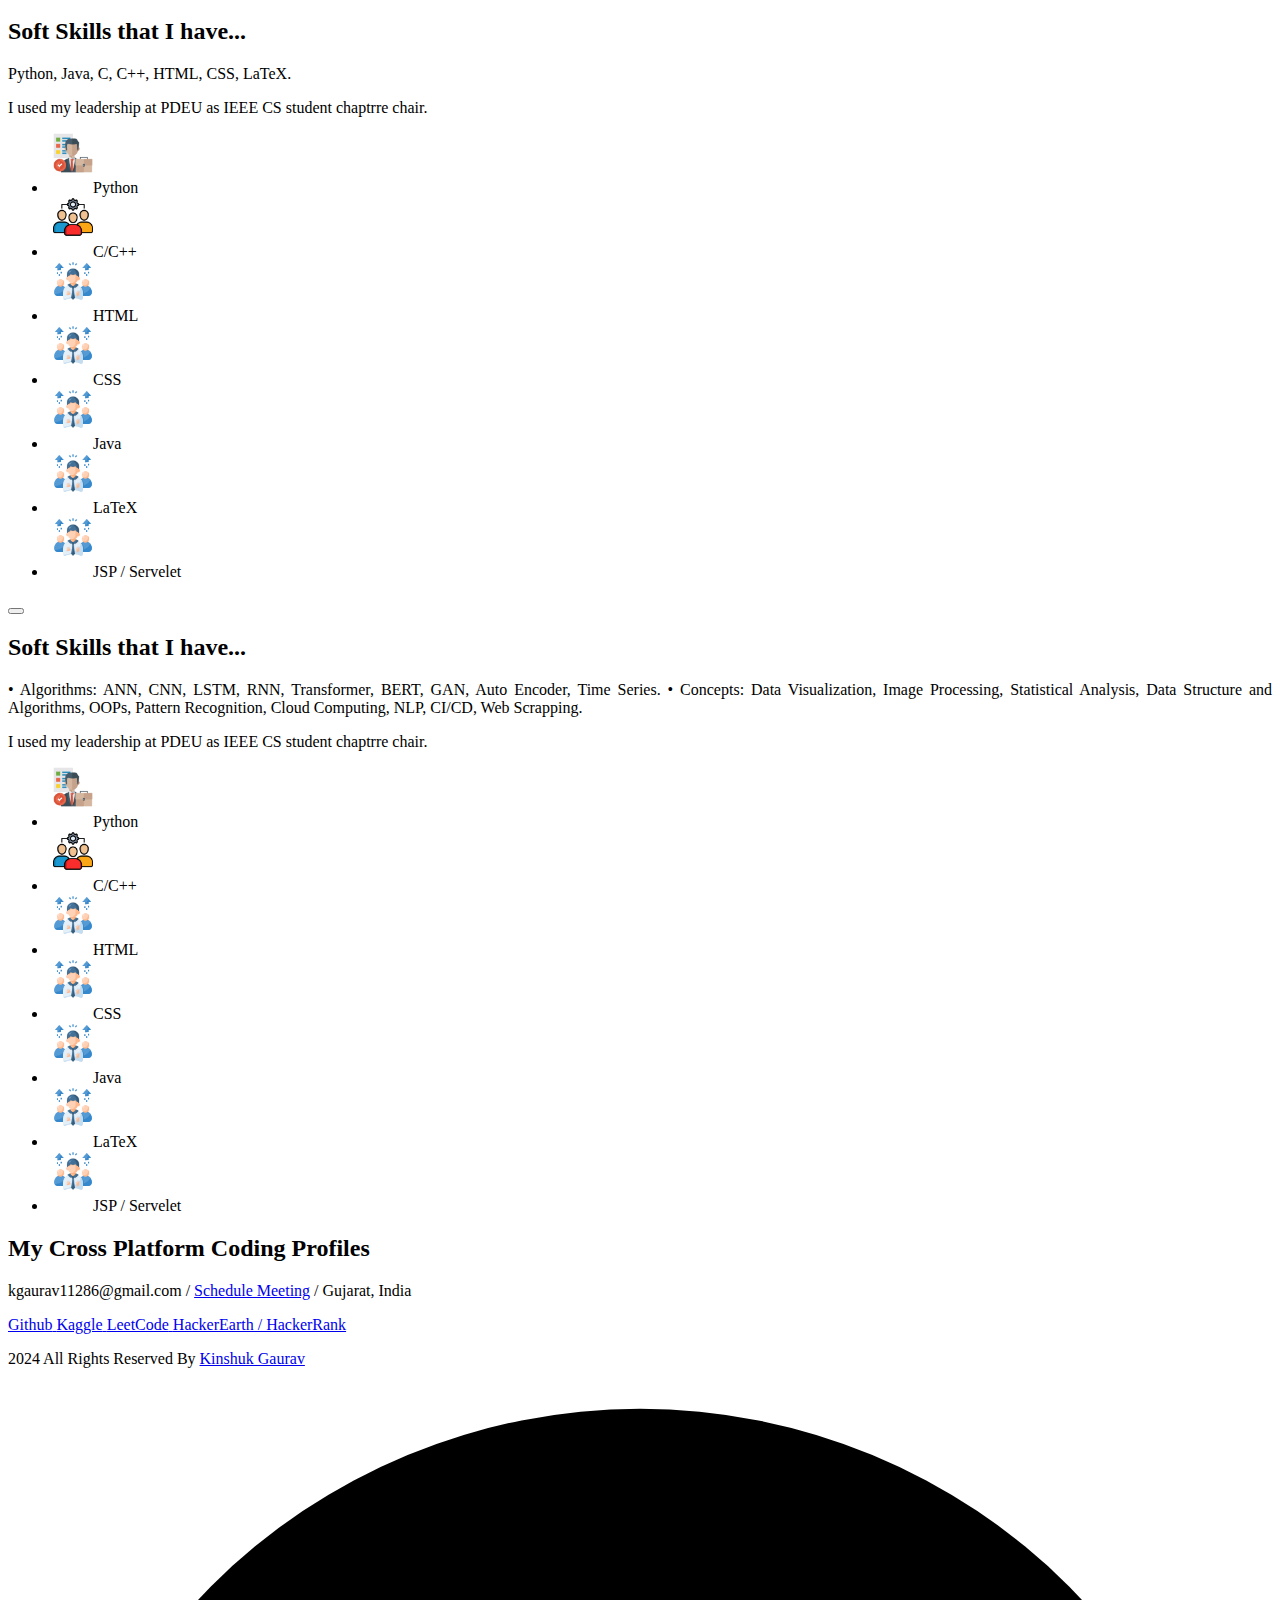
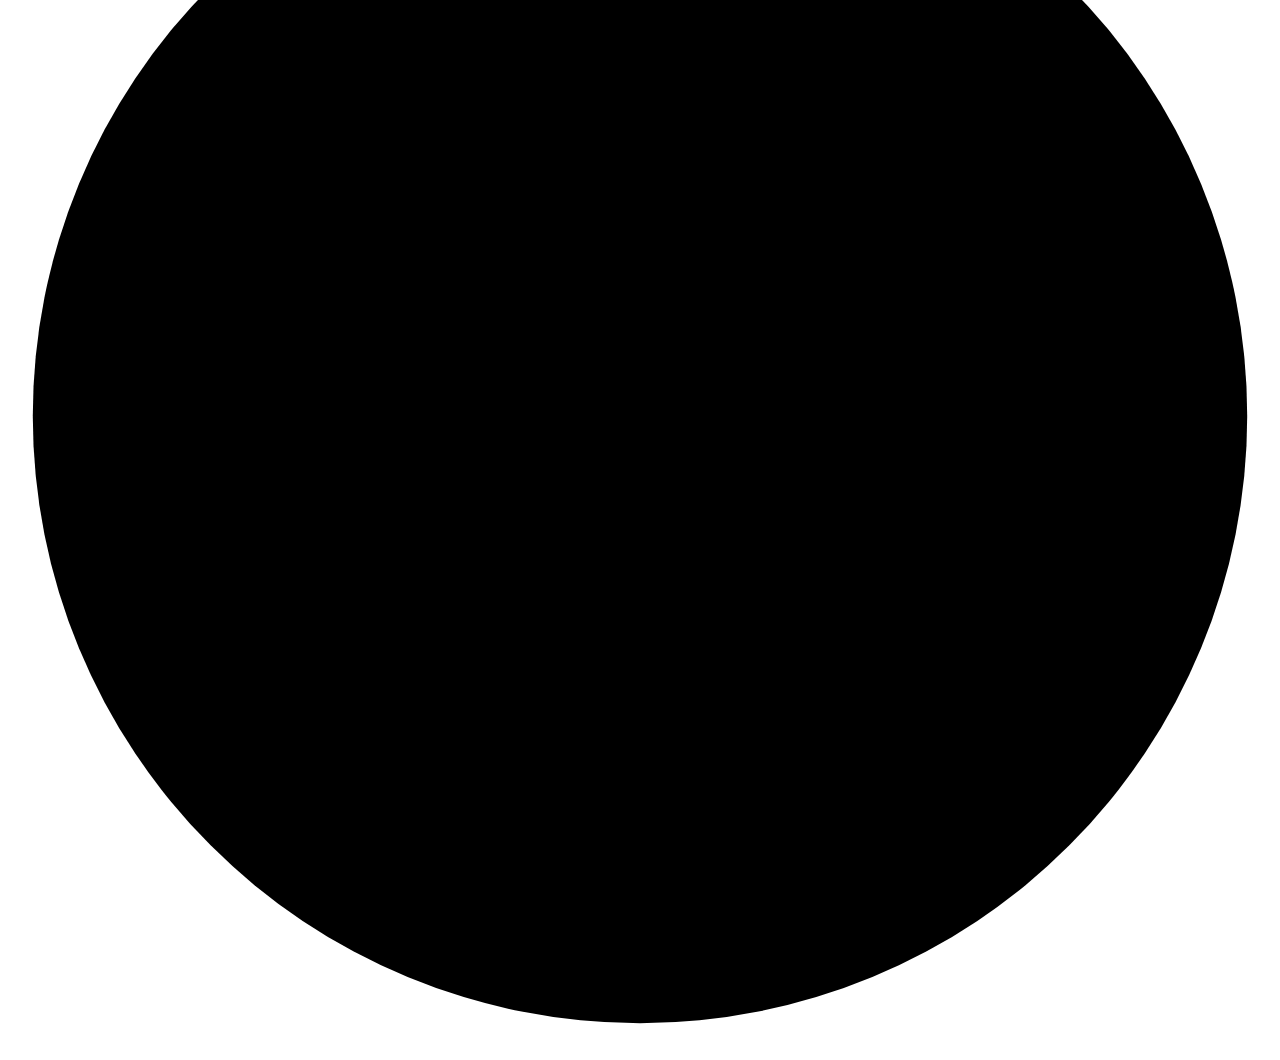
==== commit 08466614: "commit" ====
--- a/data_science_doman.html
+++ b/data_science_doman.html
@@ -62,56 +62,7 @@
           class="pl__ring6"></circle>
       </svg></div>
   </div>
-  <!-- <div class="th-menu-wrapper onepage-nav">
-    <div class="th-menu-area text-center"><button class="th-menu-toggle"><i class="fal fa-times"></i></button>
-      <div class="mobile-logo"><a class="icon-masking" href="index.html"><span
-            data-mask-src="assets_domains/img/logo.svg" class="mask-icon"></span> <img src="assets_domains/img/logo.svg"
-            alt="Kinshuk Gaurav"></a></div>
-      <div class="th-mobile-menu">
-        <ul>
-          <li class="menu-item-has-children">
-            <a href="index.html">
-              <div class="link-anim"><span class="text-anime"><span class="text">HOME</span></span>
-              </div>
-            </a>
-            <ul class="sub-menu">
-              <li><a href="index.html">SEO Specialist (Portfolio)</a></li>
-              <li><a href="home-2.html">Designer (Portfolio)</a></li>
-              <li><a href="home-3.html">Photographer (Portfolio)</a></li>
-            </ul>
-          </li>
-          <li>
-            <a href="index.html#about-sec">
-              <div class="link-anim"><span class="text-anime"><span class="text">ABOUT</span></span>
-              </div>
-            </a>
-          </li>
-          <li>
-            <a href="index.html#portfolio-sec">
-              <div class="link-anim"><span class="text-anime"><span class="text">PORTFOLIO</span></span>
-              </div>
-            </a>
-          </li>
-          <li class="menu-item-has-children">
-            <a href="blog.html">
-              <div class="link-anim"><span class="text-anime"><span class="text">BLOG</span></span>
-              </div>
-            </a>
-            <ul class="sub-menu">
-              <li><a href="blog.html">Blog</a></li>
-              <li><a href="blog-details.html">Blog Details</a></li>
-            </ul>
-          </li>
-          <li>
-            <a href="#contactModal" data-bs-toggle="modal" data-bs-target="#contactModal">
-              <div class="link-anim"><span class="text-anime"><span class="text">CONTACT</span></span>
-              </div>
-            </a>
-          </li>
-        </ul>
-      </div>
-    </div>
-  </div> -->
+
   <div class="color-scheme-wrap active"><button class="switchIcon"><i class="far fa-palette"></i></button>
     <h4 class="color-scheme-wrap-title"><i class="far fa-palette"></i> Color Switcher</h4>
     <div class="color-switch-btns"><button data-color="#D21C23"><i class="fa-solid fa-droplet"></i></button> <button
@@ -133,53 +84,12 @@
               </div>
               <div class="col-auto">
                 <nav class="main-menu d-none d-lg-inline-block">
-                  <!-- <ul>
-                    <li class="menu-item-has-children">
-                      <a href="#hero">
-                        <div class="link-anim"><span class="text-anime"><span class="text">HOME</span></span>
-                        </div>
-                      </a>
-                      <ul class="sub-menu">
-                        <li><a href="index.html">SEO Specialist (Portfolio)</a></li>
-                        <li><a href="home-2.html">Designer (Portfolio)</a></li>
-                        <li><a href="home-3.html">Photographer (Portfolio)</a></li>
-                      </ul>
-                    </li>
-                    <li>
-                      <a href="#about-sec">
-                        <div class="link-anim"><span class="text-anime"><span class="text">ABOUT</span></span>
-                        </div>
-                      </a>
-                    </li>
-                    <li>
-                      <a href="#portfolio-sec">
-                        <div class="link-anim"><span class="text-anime"><span class="text">PORTFOLIO</span></span>
-                        </div>
-                      </a>
-                    </li>
-                    <li>
-                      <a href="#blog-sec">
-                        <div class="link-anim"><span class="text-anime"><span class="text">BLOG</span></span>
-                        </div>
-                      </a>
-                    </li>
-                    <li>
-                      <a href="#contactModal" data-bs-toggle="modal" data-bs-target="#contactModal">
-                        <div class="link-anim"><span class="text-anime"><span class="text">CONTACT</span></span>
-                        </div>
-                      </a>
-                    </li>
-                  </ul> -->
+
                 </nav>
                 <div class="header-button d-flex d-lg-none"><button type="button" class="th-menu-toggle"><i
                       class="far fa-bars"></i></button></div>
               </div>
-              <!-- <div class="col-auto d-none d-lg-block">
-                <div class="header-button"><a href="#contactModal" data-bs-toggle="modal" data-bs-target="#contactModal"
-                    class="th-btn style-border link-anim"><span class="text-anime"><span class="text">LET'S
-                        TALK</span></span></a>
-                </div>
-              </div> -->
+
             </div>
           </div>
         </div>
@@ -194,11 +104,7 @@
             <h2 class="sec-title">My All Other Skills</h2>
           </div>
         </div>
-        <!-- <div class="col-auto align-self-end">
-          <div class="sec-btn"><a href="https://www.behance.net/" class="th-btn style-border2 link-anim"><span
-                class="text-anime"><span class="text">SEE ALL PROJECTS</span></span><i
-                class="fa-solid fa-arrow-right ms-2"></i></a></div>
-        </div> -->
+
       </div>
       <div class="portfolio-list-wrap">
         <div class="portfolio-list">
@@ -219,7 +125,7 @@
         <div class="portfolio-list">
           <div class="portfolio-card">
             <div class="portfolio-img img-shine" data-bs-toggle="modal" data-bs-target="#portfolioModalTools">
-              <img src="assets_domains/img/skills/project_1_3.png" alt="project image">
+              <img src="https://cdn-icons-png.flaticon.com/512/2582/2582268.png" alt="project image">
             </div>
             <div class="portfolio-content"><a href="#portfolioModalTools" data-bs-toggle="modal"
                 data-bs-target="#portfolioModalTools" class="icon-btn"><i class="far fa-arrow-right"></i></a>
@@ -346,48 +252,7 @@
     </div>
   </div> -->
 
-  <!-- <div class="th-modal modal fade" id="portfolioModalSoftskill2" tabindex="-1" aria-hidden="true">
-    <div class="modal-dialog modal-xl">
-      <div class="modal-content">
-        <div class="container"><button type="button" class="icon-btn btn-close" data-bs-dismiss="modal"
-            aria-label="Close"><i class="fa-regular fa-xmark"></i></button>
-          <div class="page-single bg-title">
-            <div class="page-img mb-30">
-              <img class="w-100" src="https://cdn-icons-png.flaticon.com/512/3080/3080443.png" alt="skill Image">
-            </div>
-            <div class="page-content">
-              <h2 class="h3 page-title text-white">Soft Skills that I have...</h2>
-              <div class="row gy-30">
-                <div class="col-xl-7">
-                  <p class="mb-20 text-light" style="text-align:justify;">The timeline varies depending on the
-                    complexity of the
-                    project. Simple projects may take a few weeks, while more complex ones could
-                    extend to several months. Timelines are influenced by factors like scope,
-                    feedback
-                    iterations, and client responsiveness.</p>
-                  <p class="mb-xl-4 mb-0 text-light" style="text-align:justify;">Project timelines vary based on
-                    complexity and
-                    scope. Small projects may take a few weeks, while larger ones could span several
-                    months. Timelines are established during project kickoff. We use a range of
-                    industry-standard
-                    tools such as Sketch.</p>
-                </div>
-                <div class="col-xl-5">
-                  <div class="portfolio-info-list text-light checklist style7">
-                    <ul>
-                      <li class="text-light"><i class="far fa-check-circle"></i>Project Management</li>
-                      <li class="text-light"><i class="far fa-check-circle"></i>Team Management</li>
-                      <li class="text-light"><i class="far fa-check-circle"></i>Leadership</li>
-                    </ul>
-                  </div>
-                </div>
-              </div>
-            </div>
-          </div>
-        </div>
-      </div>
-    </div>
-  </div> -->
+
 
   <div class="th-modal modal fade" id="portfolioModalSoftskill" tabindex="-1" aria-hidden="true">
     <div class="modal-dialog modal-xl">
@@ -395,9 +260,6 @@
         <div class="container"><button type="button" class="icon-btn btn-close" data-bs-dismiss="modal"
             aria-label="Close"><i class="fa-regular fa-xmark"></i></button>
           <div class="page-single bg-title">
-            <!-- <div class="page-img mb-30">
-                          <img class="w-100" src="https://cdn-icons-png.flaticon.com/512/3080/3080443.png" alt="skill Image">
-                      </div> -->
             <div class="page-content">
               <h2 class="h3 page-title text-white">Soft Skills that I have...</h2>
               <div class="row gy-30">
@@ -411,7 +273,8 @@
                     as IEEE CS
                     student chapter Chair, during my M.Tech Degree. We organized multiple successful events, workshop
                     (total of 12
-                    in a year) also expanded the team of 2 to 60 within a year.</p>
+                    in a year) also expanded the team of 2 to 60 within a year. I also mentored the junior students over
+                    there.</p>
                 </div>
                 <div class="col-xl-5">
                   <div class="portfolio-info-list text-light checklist style7">
@@ -445,9 +308,7 @@
         <div class="container"><button type="button" class="icon-btn btn-close" data-bs-dismiss="modal"
             aria-label="Close"><i class="fa-regular fa-xmark"></i></button>
           <div class="page-single bg-title">
-            <!-- <div class="page-img mb-30">
-                            <img class="w-100" src="https://cdn-icons-png.flaticon.com/512/3080/3080443.png" alt="skill Image">
-                        </div> -->
+
             <div class="page-content">
               <h2 class="h3 page-title text-white">Tool / Framework that I have...</h2>
               <div class="row gy-30">
@@ -677,14 +538,7 @@
         <h2 class="footer-top-title">My Cross Platform Coding Profiles</h2>
         <p class="footer-top-text">kgaurav11286@gmail.com / <a href="https://calendly.com/kgaurav11286/30min">
             Schedule Meeting</a> / Gujarat, India</p>
-        <!-- <div class="footer-btn-wrap">
-                    <div class="bg-shape">
-                        <div class="icon"><i class="fa-regular fa-arrow-down-long"></i></div><img class="spin"
-                            src="assets_domains/img/bg/footer_bg_1.jpg" alt="img">
-                    </div><a class="th-btn link-anim" href="#contactModal" data-bs-toggle="modal"
-                        data-bs-target="#contactModal"><span class="text-anime"><span class="text">GET IN
-                                TOUCH</span></span></a>
-                </div> -->
+
         <div class="footer-social-wrap"><a class="social-link link-anim" href="https://www.behance.com/"><span
               class="icon-btn"><i class="fab fa-github"></i></span> <span class="text-anime"><span
                 class="text">Github</span> </span></a><a class="social-link link-anim"
@@ -705,15 +559,7 @@
             <p class="copyright-text"><i class="fal fa-copyright"></i> 2024 All Rights Reserved By <a
                 href="index.html">Kinshuk Gaurav</a></p>
           </div>
-          <!-- <div class="col-lg-6 text-center text-lg-end">
-                        <div class="footer-links">
-                            <ul>
-                                <li><a href="about.html">Privacy Policy</a></li>
-                                <li><a href="about.html">Terms & Condition</a></li>
-                                <li><a href="about.html">Support policy</a></li>
-                            </ul>
-                        </div>
-                    </div> -->
+
         </div>
       </div>
     </div>
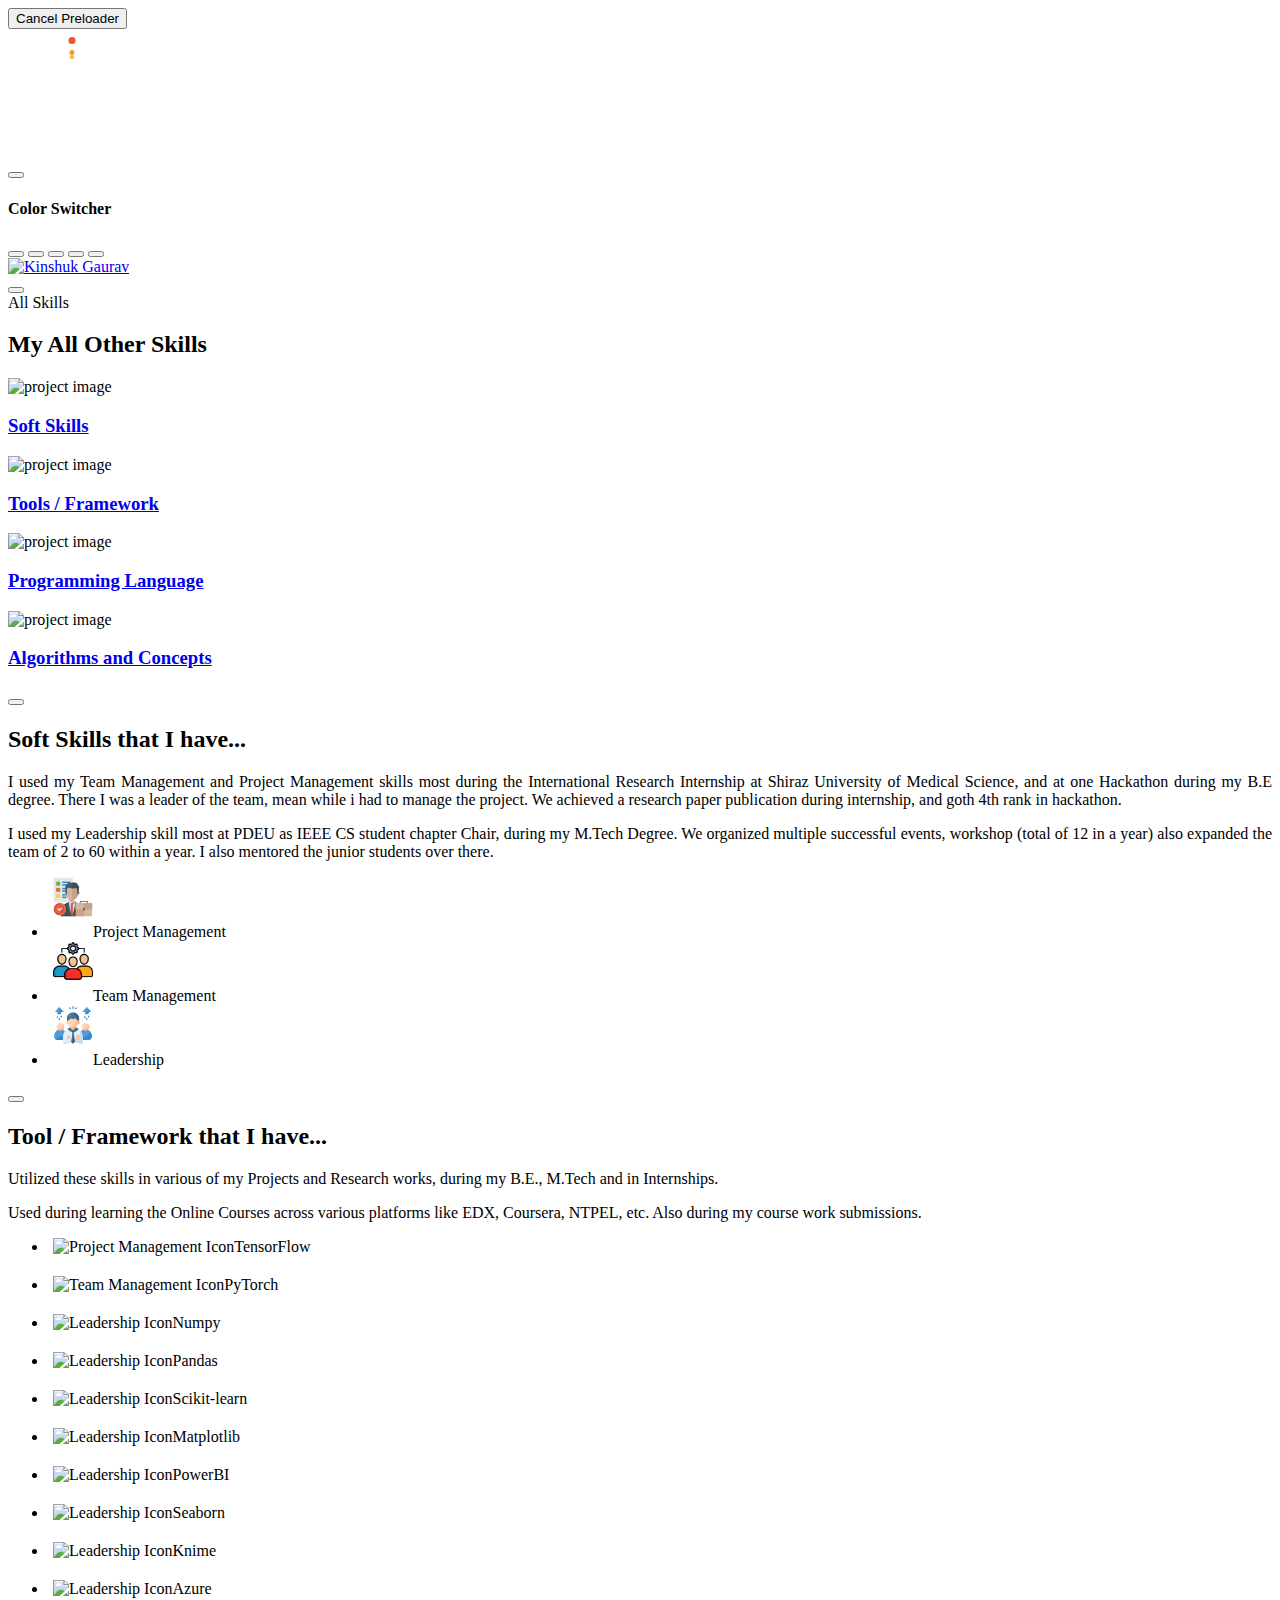
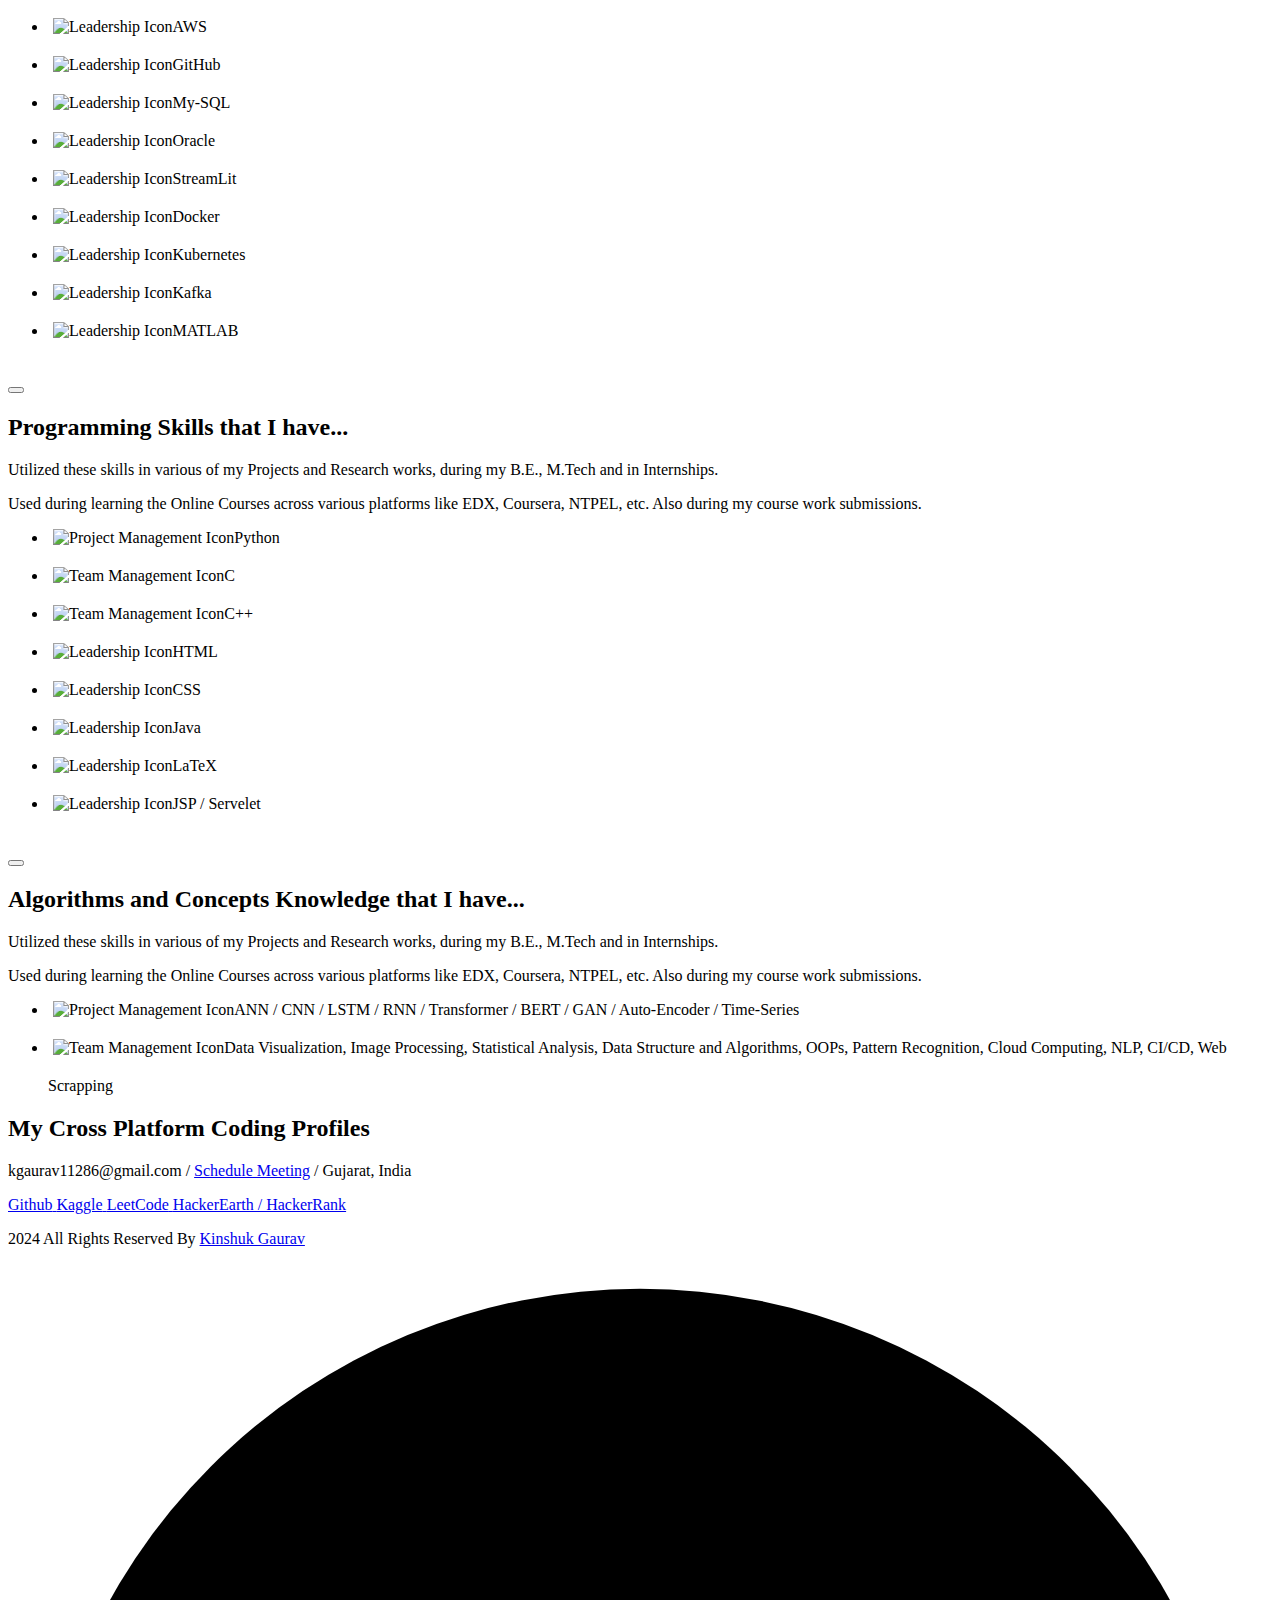
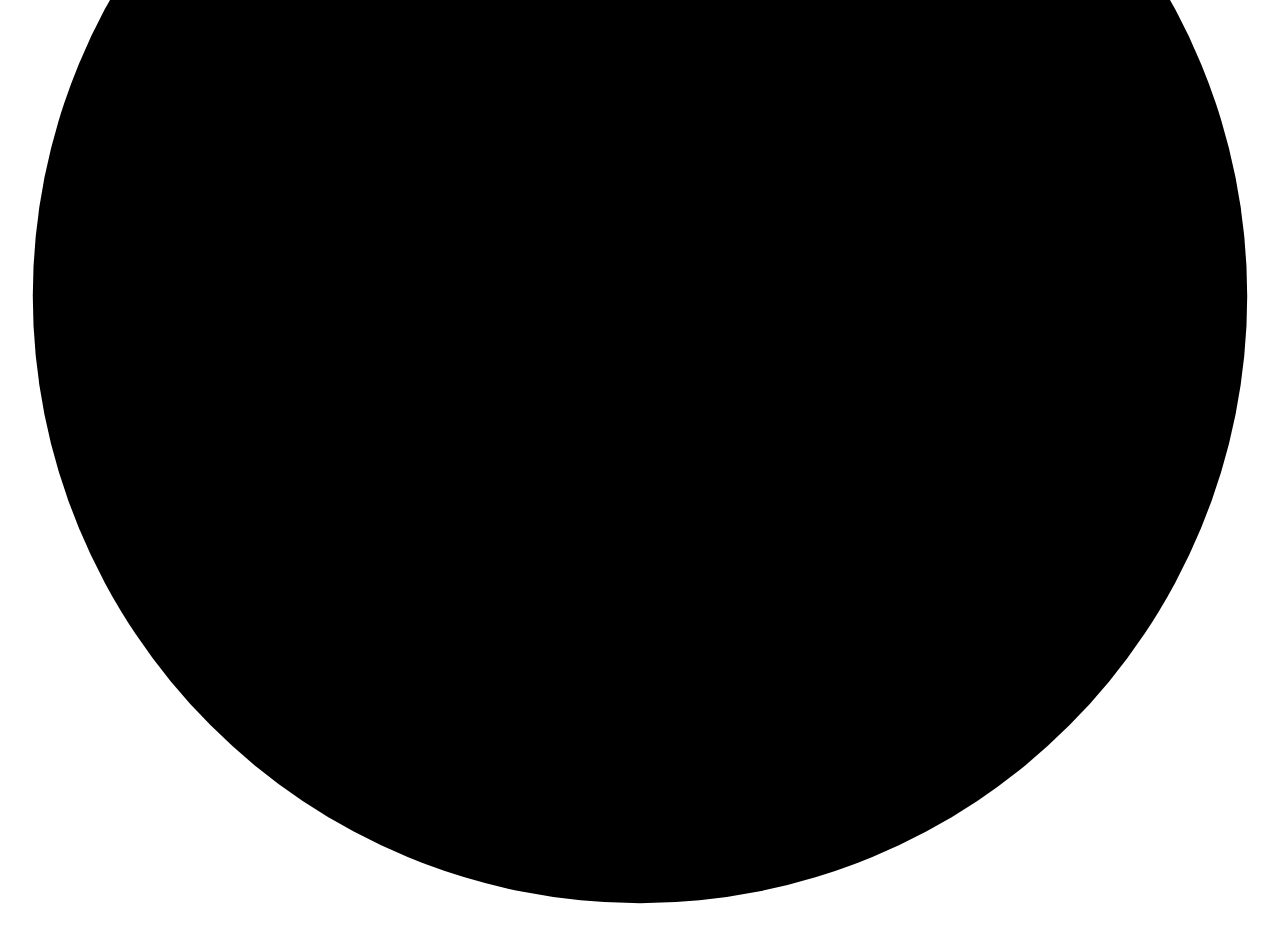
==== commit 6ea2f80e: "commit" ====
--- a/data_science_doman.html
+++ b/data_science_doman.html
@@ -140,7 +140,7 @@
         <div class="portfolio-list">
           <div class="portfolio-card">
             <div class="portfolio-img img-shine" data-bs-toggle="modal" data-bs-target="#portfolioModalLanguage">
-              <img src="assets_domains/img/skills/project_1_4.png" alt="project image">
+              <img src="assets_domains/img/skills/programming.png" alt="project image">
             </div>
             <div class="portfolio-content"><a href="#portfolioModalLanguage" data-bs-toggle="modal"
                 data-bs-target="#portfolioModalLanguage" class="icon-btn"><i class="far fa-arrow-right"></i></a>
@@ -155,7 +155,7 @@
         <div class="portfolio-list">
           <div class="portfolio-card">
             <div class="portfolio-img img-shine" data-bs-toggle="modal" data-bs-target="#portfolioModalAlgoCocept">
-              <img src="assets_domains/img/skills/project_1_2.png" alt="project image">
+              <img src="assets_domains/img/skills/algorithms.png" alt="project image">
             </div>
             <div class="portfolio-content"><a href="#portfolioModalAlgoCocept" data-bs-toggle="modal"
                 data-bs-target="#portfolioModalAlgoCocept" class="icon-btn"><i class="far fa-arrow-right"></i></a>
@@ -313,89 +313,94 @@
               <h2 class="h3 page-title text-white">Tool / Framework that I have...</h2>
               <div class="row gy-30">
                 <div class="col-xl-7">
-                  <p class="mb-20 text-light" style="text-align:justify;">TensorFlow, PyTorch, NumPy, Pandas,
-                    Scikit-learn, Matplotlib, Power BI, Kmine, Azure, AWS, GitHub, My SQL, Oracle,
-                    Streamlit, Docker, Kubernetes, MATLAB.</p>
-                  <p class="mb-xl-4 mb-0 text-light" style="text-align:justify;">I used my leadership at PDEU as IEEE CS
-                    student chaptrre chair.</p>
+                  <p class="mb-20 text-light" style="text-align:justify;"> Utilized these skills in various of my
+                    Projects and Research works, during my B.E., M.Tech and in Internships.</p>
+                  <p class="mb-xl-4 mb-0 text-light" style="text-align:justify;">Used during learning the Online Courses
+                    across various platforms like EDX, Coursera, NTPEL, etc. Also during my course work submissions.</p>
                 </div>
                 <div class="col-xl-5">
                   <div class="portfolio-info-list text-light checklist style7">
                     <ul>
                       <li class="text-light"><i class="far fa-check-circle"></i>
-                        <img src="./assets_domains/img/skills/project_manager.png" alt="Project Management Icon"
+                        <img src="https://avatars.githubusercontent.com/u/15658638?s=200&v=4"
+                          alt="Project Management Icon"
                           style="width: 40px; height: 40px; margin-left: 5px; margin-bottom: 20px;">TensorFlow
                       </li>
                       <li class="text-light"><i class="far fa-check-circle"></i>
-                        <img src="./assets_domains/img/skills/team.png" alt="Team Management Icon"
+                        <img
+                          src="https://e7.pngegg.com/pngimages/512/719/png-clipart-pytorch-deep-learning-natural-language-processing-spacy-artificial-intelligence-parallel-computing-logo-computer-wallpaper.png"
+                          alt="Team Management Icon"
                           style="width: 40px; height: 40px; margin-left: 5px; margin-bottom: 20px;">PyTorch
                       </li>
                       <li class="text-light"><i class="far fa-check-circle"></i>
-                        <img src="./assets_domains/img/skills/team_leader.png" alt="Leadership Icon"
+                        <img src="https://cdn.worldvectorlogo.com/logos/numpy-1.svg" alt="Leadership Icon"
                           style="width: 40px; height: 40px; margin-left: 5px; margin-bottom: 20px;">Numpy
                       </li>
                       <li class="text-light"><i class="far fa-check-circle"></i>
-                        <img src="./assets_domains/img/skills/team_leader.png" alt="Leadership Icon"
+                        <img src="https://cdn.worldvectorlogo.com/logos/pandas.svg" alt="Leadership Icon"
                           style="width: 40px; height: 40px; margin-left: 5px; margin-bottom: 20px;">Pandas
                       </li>
                       <li class="text-light"><i class="far fa-check-circle"></i>
-                        <img src="./assets_domains/img/skills/team_leader.png" alt="Leadership Icon"
+                        <img
+                          src="https://e7.pngegg.com/pngimages/905/45/png-clipart-scikit-learn-python-scikit-logo-brand-learning-text-computer.png"
+                          alt="Leadership Icon"
                           style="width: 40px; height: 40px; margin-left: 5px; margin-bottom: 20px;">Scikit-learn
                       </li>
                       <li class="text-light"><i class="far fa-check-circle"></i>
-                        <img src="./assets_domains/img/skills/team_leader.png" alt="Leadership Icon"
+                        <img src="https://cdn.worldvectorlogo.com/logos/matplotlib-1.svg" alt="Leadership Icon"
                           style="width: 40px; height: 40px; margin-left: 5px; margin-bottom: 20px;">Matplotlib
                       </li>
                       <li class="text-light"><i class="far fa-check-circle"></i>
-                        <img src="./assets_domains/img/skills/team_leader.png" alt="Leadership Icon"
+                        <img src="./assets_domains/img/skills/powerbi.png" alt="Leadership Icon"
                           style="width: 40px; height: 40px; margin-left: 5px; margin-bottom: 20px;">PowerBI
                       </li>
                       <li class="text-light"><i class="far fa-check-circle"></i>
-                        <img src="./assets_domains/img/skills/team_leader.png" alt="Leadership Icon"
+                        <img src="https://cdn.worldvectorlogo.com/logos/seaborn-1.svg" alt="Leadership Icon"
                           style="width: 40px; height: 40px; margin-left: 5px; margin-bottom: 20px;">Seaborn
                       </li>
                       <li class="text-light"><i class="far fa-check-circle"></i>
-                        <img src="./assets_domains/img/skills/team_leader.png" alt="Leadership Icon"
-                          style="width: 40px; height: 40px; margin-left: 5px; margin-bottom: 20px;">Kmine
-                      </li>
-                      <li class="text-light"><i class="far fa-check-circle"></i>
-                        <img src="./assets_domains/img/skills/team_leader.png" alt="Leadership Icon"
+                        <img src="https://avatars.githubusercontent.com/u/5486329?s=200&v=4" alt="Leadership Icon"
+                          style="width: 40px; height: 40px; margin-left: 5px; margin-bottom: 20px;">Knime
+                      </li>
+                      <li class="text-light"><i class="far fa-check-circle"></i>
+                        <img src="https://cdn.worldvectorlogo.com/logos/azure-2.svg" alt="Leadership Icon"
                           style="width: 40px; height: 40px; margin-left: 5px; margin-bottom: 20px;">Azure
                       </li>
                       <li class="text-light"><i class="far fa-check-circle"></i>
-                        <img src="./assets_domains/img/skills/team_leader.png" alt="Leadership Icon"
+                        <img src="https://cdn.worldvectorlogo.com/logos/aws-2.svg" alt="Leadership Icon"
                           style="width: 40px; height: 40px; margin-left: 5px; margin-bottom: 20px;">AWS
                       </li>
                       <li class="text-light"><i class="far fa-check-circle"></i>
-                        <img src="./assets_domains/img/skills/team_leader.png" alt="Leadership Icon"
+                        <img src="https://cdn.worldvectorlogo.com/logos/github-icon-1.svg" alt="Leadership Icon"
                           style="width: 40px; height: 40px; margin-left: 5px; margin-bottom: 20px;">GitHub
                       </li>
                       <li class="text-light"><i class="far fa-check-circle"></i>
-                        <img src="./assets_domains/img/skills/team_leader.png" alt="Leadership Icon"
+                        <img src="https://cdn.worldvectorlogo.com/logos/mysql-3.svg" alt="Leadership Icon"
                           style="width: 40px; height: 40px; margin-left: 5px; margin-bottom: 20px;">My-SQL
                       </li>
                       <li class="text-light"><i class="far fa-check-circle"></i>
-                        <img src="./assets_domains/img/skills/team_leader.png" alt="Leadership Icon"
+                        <img src="https://cdn.worldvectorlogo.com/logos/oracle-6.svg" alt="Leadership Icon"
                           style="width: 40px; height: 40px; margin-left: 5px; margin-bottom: 20px;">Oracle
                       </li>
                       <li class="text-light"><i class="far fa-check-circle"></i>
-                        <img src="./assets_domains/img/skills/team_leader.png" alt="Leadership Icon"
+                        <img src="https://seeklogo.com/images/S/streamlit-logo-1A3B208AE4-seeklogo.com.png"
+                          alt="Leadership Icon"
                           style="width: 40px; height: 40px; margin-left: 5px; margin-bottom: 20px;">StreamLit
                       </li>
                       <li class="text-light"><i class="far fa-check-circle"></i>
-                        <img src="./assets_domains/img/skills/team_leader.png" alt="Leadership Icon"
+                        <img src="https://cdn.worldvectorlogo.com/logos/docker-3.svg" alt="Leadership Icon"
                           style="width: 40px; height: 40px; margin-left: 5px; margin-bottom: 20px;">Docker
                       </li>
                       <li class="text-light"><i class="far fa-check-circle"></i>
-                        <img src="./assets_domains/img/skills/team_leader.png" alt="Leadership Icon"
+                        <img src="https://cdn.worldvectorlogo.com/logos/kubernets.svg" alt="Leadership Icon"
                           style="width: 40px; height: 40px; margin-left: 5px; margin-bottom: 20px;">Kubernetes
                       </li>
                       <li class="text-light"><i class="far fa-check-circle"></i>
-                        <img src="./assets_domains/img/skills/team_leader.png" alt="Leadership Icon"
+                        <img src="https://cdn.worldvectorlogo.com/logos/kafka.svg" alt="Leadership Icon"
                           style="width: 40px; height: 40px; margin-left: 5px; margin-bottom: 20px;">Kafka
                       </li>
                       <li class="text-light"><i class="far fa-check-circle"></i>
-                        <img src="./assets_domains/img/skills/team_leader.png" alt="Leadership Icon"
+                        <img src="https://cdn.worldvectorlogo.com/logos/matlab.svg" alt="Leadership Icon"
                           style="width: 40px; height: 40px; margin-left: 5px; margin-bottom: 20px;">MATLAB
                       </li>
                     </ul>
@@ -415,46 +420,53 @@
         <div class="container"><button type="button" class="icon-btn btn-close" data-bs-dismiss="modal"
             aria-label="Close"><i class="fa-regular fa-xmark"></i></button>
           <div class="page-single bg-title">
-            <!-- <div class="page-img mb-30">
-                            <img class="w-100" src="https://cdn-icons-png.flaticon.com/512/3080/3080443.png" alt="skill Image">
-                        </div> -->
             <div class="page-content">
-              <h2 class="h3 page-title text-white">Soft Skills that I have...</h2>
+              <h2 class="h3 page-title text-white">Programming Skills that I have...</h2>
               <div class="row gy-30">
                 <div class="col-xl-7">
-                  <p class="mb-20 text-light" style="text-align:justify;">Python, Java, C, C++, HTML, CSS, LaTeX.</p>
-                  <p class="mb-xl-4 mb-0 text-light" style="text-align:justify;">I used my leadership at PDEU as IEEE CS
-                    student chaptrre chair.</p>
+                  <p class="mb-20 text-light" style="text-align:justify;"> Utilized these skills in various of my
+                    Projects and Research works, during my B.E., M.Tech and in Internships.</p>
+                  <p class="mb-xl-4 mb-0 text-light" style="text-align:justify;">Used during learning the Online Courses
+                    across various platforms like EDX, Coursera, NTPEL, etc. Also during my course work submissions.</p>
                 </div>
                 <div class="col-xl-5">
                   <div class="portfolio-info-list text-light checklist style7">
                     <ul>
                       <li class="text-light"><i class="far fa-check-circle"></i>
-                        <img src="./assets_domains/img/skills/project_manager.png" alt="Project Management Icon"
+                        <img src="./assets_domains/img/skills/python.png" alt="Project Management Icon"
                           style="width: 40px; height: 40px; margin-left: 5px; margin-bottom: 20px;">Python
                       </li>
                       <li class="text-light"><i class="far fa-check-circle"></i>
-                        <img src="./assets_domains/img/skills/team.png" alt="Team Management Icon"
-                          style="width: 40px; height: 40px; margin-left: 5px; margin-bottom: 20px;">C/C++
-                      </li>
-                      <li class="text-light"><i class="far fa-check-circle"></i>
-                        <img src="./assets_domains/img/skills/team_leader.png" alt="Leadership Icon"
+                        <img src="https://cdn.worldvectorlogo.com/logos/c-1.svg" alt="Team Management Icon"
+                          style="width: 40px; height: 40px; margin-left: 5px; margin-bottom: 20px;">C
+                      </li>
+                      <li class="text-light"><i class="far fa-check-circle"></i>
+                        <img src="https://cdn.worldvectorlogo.com/logos/c.svg" alt="Team Management Icon"
+                          style="width: 40px; height: 40px; margin-left: 5px; margin-bottom: 20px;">C++
+                      </li>
+                      <li class="text-light"><i class="far fa-check-circle"></i>
+                        <img src="./assets_domains/img/skills/html.png" alt="Leadership Icon"
                           style="width: 40px; height: 40px; margin-left: 5px; margin-bottom: 20px;">HTML
                       </li>
                       <li class="text-light"><i class="far fa-check-circle"></i>
-                        <img src="./assets_domains/img/skills/team_leader.png" alt="Leadership Icon"
+                        <img
+                          src="https://e1.pngegg.com/pngimages/547/984/png-clipart-simply-styled-icon-set-731-icons-free-filetype-css-blue-and-white-css-icon.png"
+                          alt="Leadership Icon"
                           style="width: 40px; height: 40px; margin-left: 5px; margin-bottom: 20px;">CSS
                       </li>
                       <li class="text-light"><i class="far fa-check-circle"></i>
-                        <img src="./assets_domains/img/skills/team_leader.png" alt="Leadership Icon"
+                        <img src="https://cdn.worldvectorlogo.com/logos/java-4.svg" alt="Leadership Icon"
                           style="width: 40px; height: 40px; margin-left: 5px; margin-bottom: 20px;">Java
                       </li>
                       <li class="text-light"><i class="far fa-check-circle"></i>
-                        <img src="./assets_domains/img/skills/team_leader.png" alt="Leadership Icon"
+                        <img src="https://seeklogo.com/images/O/overleaf-logo-D46004E8F2-seeklogo.com.png"
+                          alt="Leadership Icon"
                           style="width: 40px; height: 40px; margin-left: 5px; margin-bottom: 20px;">LaTeX
                       </li>
                       <li class="text-light"><i class="far fa-check-circle"></i>
-                        <img src="./assets_domains/img/skills/team_leader.png" alt="Leadership Icon"
+                        <img
+                          src="https://fiverr-res.cloudinary.com/images/q_auto,f_auto/gigs/89734226/original/c9504630247a5443a526989205f073ddf8c6699b/create-jsp-servlet-webpages.png"
+                          alt="Leadership Icon"
                           style="width: 40px; height: 40px; margin-left: 5px; margin-bottom: 20px;">JSP / Servelet
                       </li>
                     </ul>
@@ -474,51 +486,28 @@
         <div class="container"><button type="button" class="icon-btn btn-close" data-bs-dismiss="modal"
             aria-label="Close"><i class="fa-regular fa-xmark"></i></button>
           <div class="page-single bg-title">
-            <!-- <div class="page-img mb-30">
-                              <img class="w-100" src="https://cdn-icons-png.flaticon.com/512/3080/3080443.png" alt="skill Image">
-                          </div> -->
             <div class="page-content">
-              <h2 class="h3 page-title text-white">Soft Skills that I have...</h2>
+              <h2 class="h3 page-title text-white">Algorithms and Concepts Knowledge that I have...</h2>
               <div class="row gy-30">
                 <div class="col-xl-7">
-                  <p class="mb-20 text-light" style="text-align:justify;">• Algorithms: ANN, CNN, LSTM, RNN,
-                    Transformer, BERT, GAN, Auto Encoder, Time Series.
-                    • Concepts: Data Visualization, Image Processing, Statistical Analysis, Data Structure and
-                    Algorithms, OOPs, Pattern
-                    Recognition, Cloud Computing, NLP, CI/CD, Web Scrapping.</p>
-                  <p class="mb-xl-4 mb-0 text-light" style="text-align:justify;">I used my leadership at PDEU as IEEE CS
-                    student chaptrre chair.</p>
+                  <p class="mb-20 text-light" style="text-align:justify;"> Utilized these skills in various of my
+                    Projects and Research works, during my B.E., M.Tech and in Internships.</p>
+                  <p class="mb-xl-4 mb-0 text-light" style="text-align:justify;">Used during learning the Online Courses
+                    across various platforms like EDX, Coursera, NTPEL, etc. Also during my course work submissions.</p>
                 </div>
                 <div class="col-xl-5">
                   <div class="portfolio-info-list text-light checklist style7">
                     <ul>
                       <li class="text-light"><i class="far fa-check-circle"></i>
-                        <img src="./assets_domains/img/skills/project_manager.png" alt="Project Management Icon"
-                          style="width: 40px; height: 40px; margin-left: 5px; margin-bottom: 20px;">Python
-                      </li>
-                      <li class="text-light"><i class="far fa-check-circle"></i>
-                        <img src="./assets_domains/img/skills/team.png" alt="Team Management Icon"
-                          style="width: 40px; height: 40px; margin-left: 5px; margin-bottom: 20px;">C/C++
-                      </li>
-                      <li class="text-light"><i class="far fa-check-circle"></i>
-                        <img src="./assets_domains/img/skills/team_leader.png" alt="Leadership Icon"
-                          style="width: 40px; height: 40px; margin-left: 5px; margin-bottom: 20px;">HTML
-                      </li>
-                      <li class="text-light"><i class="far fa-check-circle"></i>
-                        <img src="./assets_domains/img/skills/team_leader.png" alt="Leadership Icon"
-                          style="width: 40px; height: 40px; margin-left: 5px; margin-bottom: 20px;">CSS
-                      </li>
-                      <li class="text-light"><i class="far fa-check-circle"></i>
-                        <img src="./assets_domains/img/skills/team_leader.png" alt="Leadership Icon"
-                          style="width: 40px; height: 40px; margin-left: 5px; margin-bottom: 20px;">Java
-                      </li>
-                      <li class="text-light"><i class="far fa-check-circle"></i>
-                        <img src="./assets_domains/img/skills/team_leader.png" alt="Leadership Icon"
-                          style="width: 40px; height: 40px; margin-left: 5px; margin-bottom: 20px;">LaTeX
-                      </li>
-                      <li class="text-light"><i class="far fa-check-circle"></i>
-                        <img src="./assets_domains/img/skills/team_leader.png" alt="Leadership Icon"
-                          style="width: 40px; height: 40px; margin-left: 5px; margin-bottom: 20px;">JSP / Servelet
+                        <img src="./assets_domains/img/skills/neural.png" alt="Project Management Icon"
+                          style="width: 40px; height: 40px; margin-left: 5px; margin-bottom: 20px;">ANN / CNN / LSTM /
+                        RNN / Transformer / BERT / GAN / Auto-Encoder / Time-Series
+                      </li>
+                      <li class="text-light"><i class="far fa-check-circle"></i>
+                        <img src="./assets_domains/img/skills/concepts.png" alt="Team Management Icon"
+                          style="width: 40px; height: 40px; margin-left: 5px; margin-bottom: 20px;">Data Visualization,
+                        Image Processing, Statistical Analysis, Data Structure and
+                        Algorithms, OOPs, Pattern Recognition, Cloud Computing, NLP, CI/CD, Web Scrapping
                       </li>
                     </ul>
                   </div>
@@ -539,15 +528,16 @@
         <p class="footer-top-text">kgaurav11286@gmail.com / <a href="https://calendly.com/kgaurav11286/30min">
             Schedule Meeting</a> / Gujarat, India</p>
 
-        <div class="footer-social-wrap"><a class="social-link link-anim" href="https://www.behance.com/"><span
+        <div class="footer-social-wrap"><a class="social-link link-anim" href="https://github.com/SUNNY11286/"><span
               class="icon-btn"><i class="fab fa-github"></i></span> <span class="text-anime"><span
                 class="text">Github</span> </span></a><a class="social-link link-anim"
-            href="https://www.instagram.com/"><span class="icon-btn"><i class="fab fa-kaggle"></i></span>
+            href="https://www.kaggle.com/kinshukgaurav/"><span class="icon-btn"><i class="fab fa-kaggle"></i></span>
             <span class="text-anime"><span class="text">Kaggle</span> </span></a>
-          <a class="social-link link-anim" href="https://www.twitter.com/"><span class="icon-btn"><i
+          <a class="social-link link-anim" href="https://leetcode.com/u/kinsg96sun/"><span class="icon-btn"><i
                 class="fab fa-twitter"></i></span> <span class="text-anime"><span class="text">LeetCode</span> </span>
-          </a><a class="social-link link-anim" href="https://www.dribbble.com/"><span class="icon-btn"><i
-                class="fab fa-hackerrank"></i></span> <span class="text-anime"><span class="text">HackerEarth /
+          </a><a class="social-link link-anim" href="https://www.hackerrank.com/profile/kinsg96sun/"><span
+              class="icon-btn"><i class="fab fa-hackerrank"></i></span> <span class="text-anime"><span
+                class="text">HackerEarth /
                 HackerRank</span></span></a>
         </div>
       </div>
